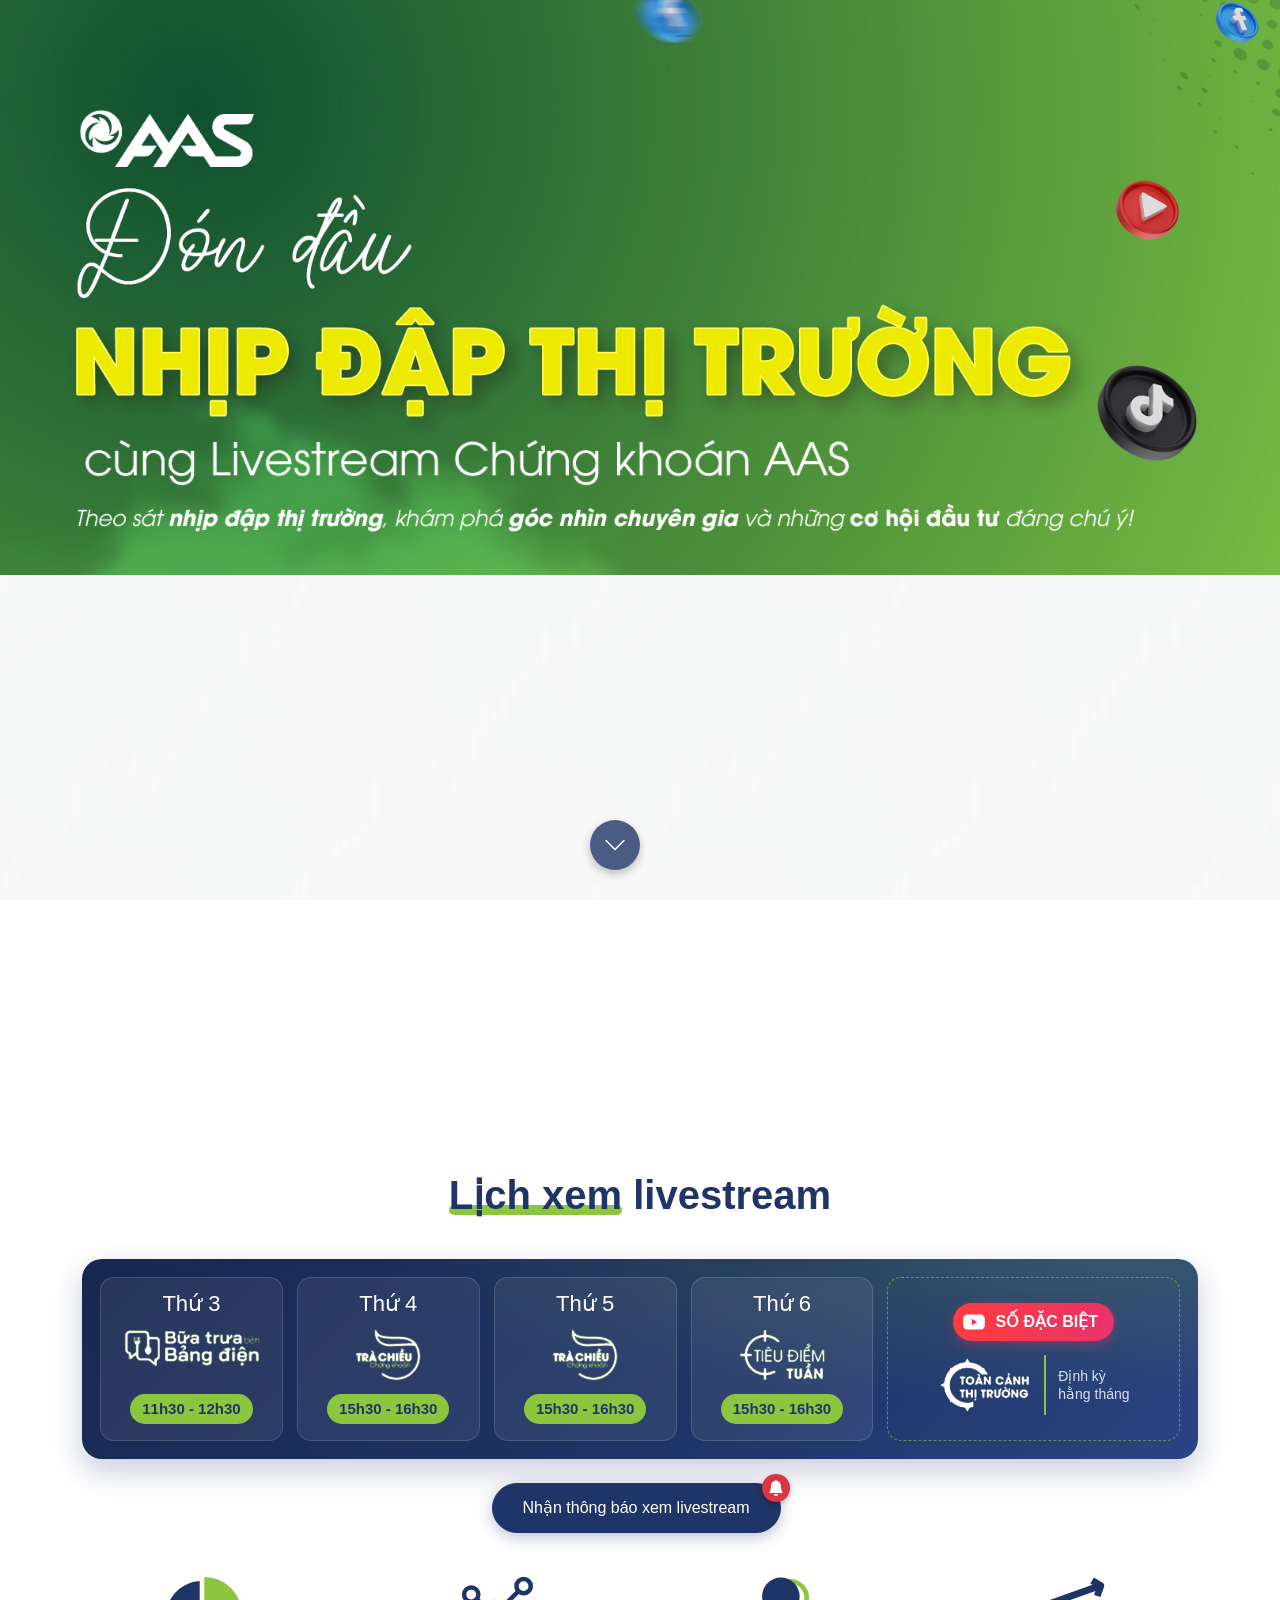
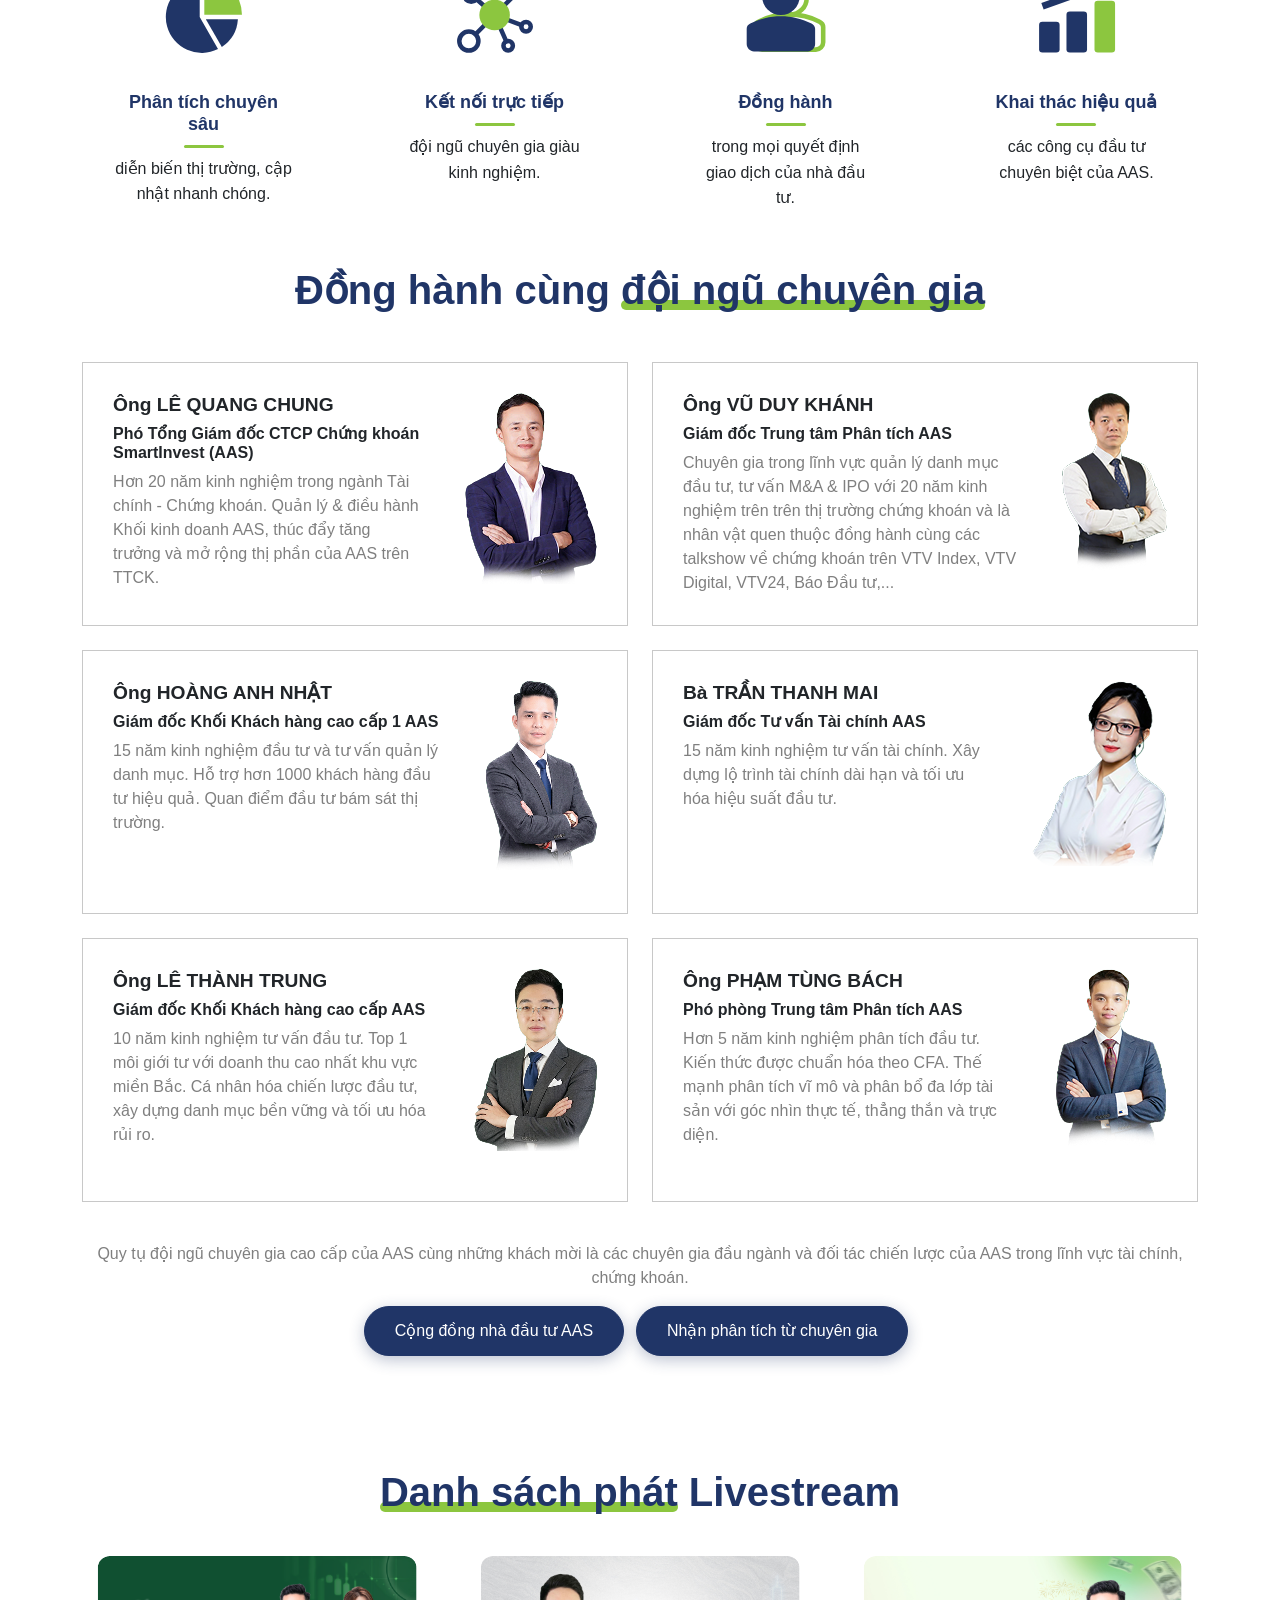
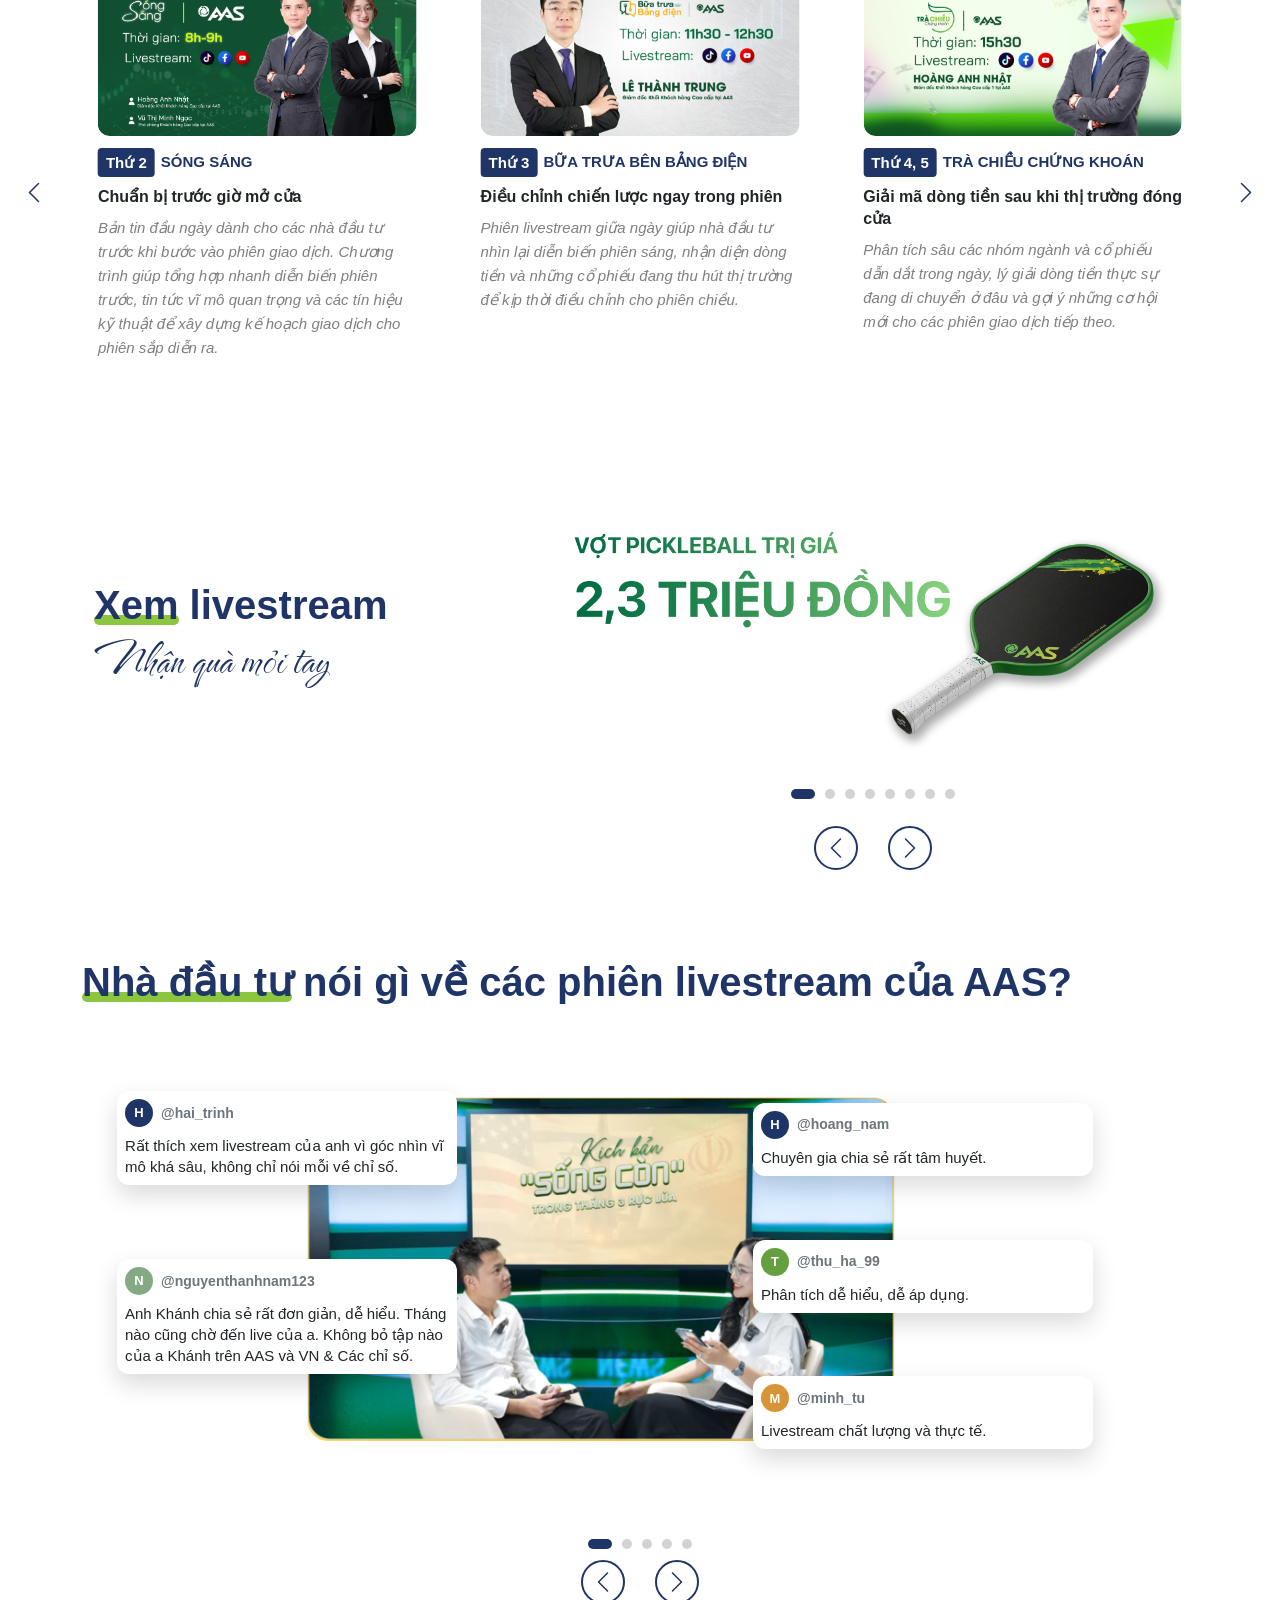
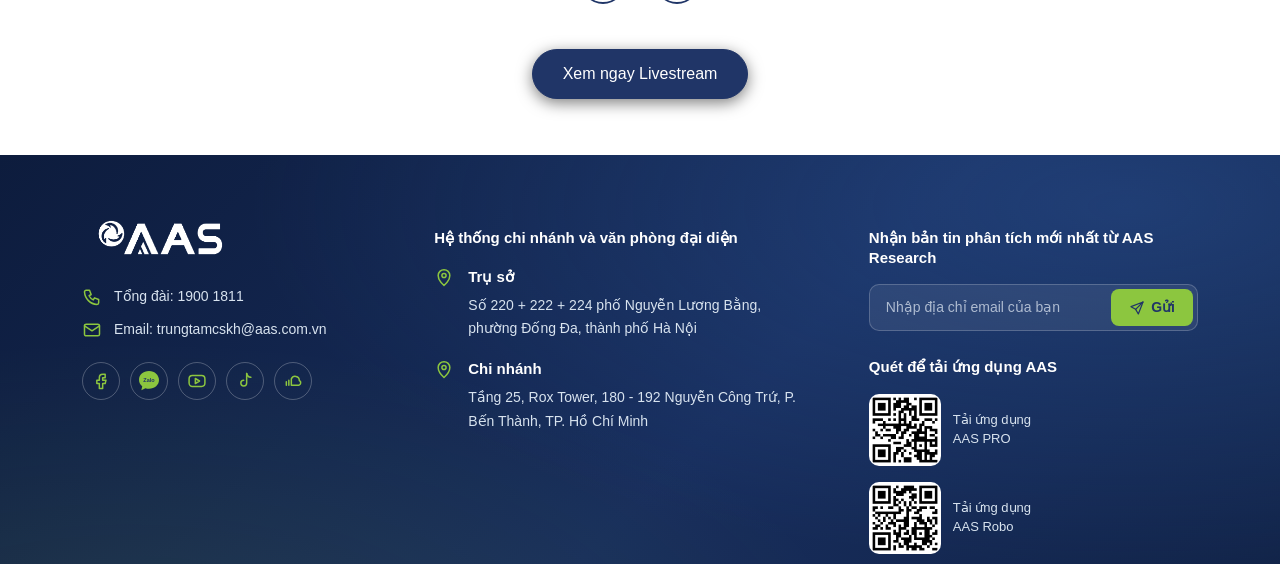
==== index.html @ 4f3c04a8 "Sửa 4 lỗi UI/UX: bình luận mobile, thẻ chuyên gia, ảnh nền 404, lang/alt - Bình luận "Nhà đầu tư nói" ====
<!DOCTYPE html>
<html lang="vi"><head><meta http-equiv="Content-Type" content="text/html; charset=UTF-8">
    <!-- Required meta tags -->
    
    <meta name="viewport" content="width=device-width, initial-scale=1">
    <link rel="preconnect" href="https://fonts.googleapis.com">
    <link rel="preconnect" href="https://fonts.gstatic.com" crossorigin>
    <link href="https://fonts.googleapis.com/css2?family=Dancing+Script:wght@700&family=The+Nautigal:wght@400;700&display=swap" rel="stylesheet">
    <link href="https://fonts.cdnfonts.com/css/sf-pro-display" rel="stylesheet">
    <!-- Site CSS -->
    <link rel="stylesheet" href="./assets/css/style(1).css?v=6">
    <link rel="stylesheet" href="./assets/css/custom.css?v=11">

    <title>AAS Livestream – Phân tích chứng khoán cùng chuyên gia</title>
    <meta name="description" content="Xem livestream chứng khoán mỗi ngày cùng đội ngũ chuyên gia AAS. Phân tích thị trường, cập nhật dòng tiền, tư vấn danh mục – miễn phí, thực tế, dễ hiểu.">
    <link rel="icon" type="image/png" href="https://aas.com.vn/wp-content/uploads/2025/10/Frame-3-e1761038360190.png">
</head>
<body data-aos-easing="slide" data-aos-duration="500" data-aos-delay="0">

    <!-- Phần Hero Banner: Ảnh bìa to trên cùng -->
    <!-- Đặt ảnh full width, hiển thị cover (object-fit) để không bị méo ảnh -->
    <div>
        <picture>
            <source media="(max-width: 767px)" srcset="./assets/images/banner%20mobile.webp">
            <img style="width: 100%; height: auto; object-fit: cover; display: block;" src="./assets/images/banner.webp" alt="Đón đầu nhịp đập thị trường cùng Livestream Chứng khoán AAS">
        </picture>
    </div>

    <!-- Phần Live Streaming: Nhúng video Youtube và các tính năng phụ trợ -->
    <!-- Section 2: Chứa Iframe Youtube, 4 khối tính năng và nút Kêu gọi hành động (Call to Action) -->
    <div class="section section-2" id="section-2">
    <div class="container">

        <div class="row justify-content-center" style="margin: 1.5rem 0;">
            <div class="col-lg-10">
                <div class="img-wrap" data-aos="fade-up">
                    <!-- Iframe nhúng danh sách phát YouTube (videoseries). Sử dụng bo góc 16px và đổ bóng (box-shadow) -->
                    <iframe width="560" height="315" src="https://www.youtube.com/embed/videoseries?si=CertoxFw2w2W7Sdh&amp;list=PL1GiuIvn0lUsjV87MwEXNtKjTXbpeH3Qq" title="YouTube video player" frameborder="0" allow="accelerometer; autoplay; clipboard-write; encrypted-media; gyroscope; picture-in-picture; web-share" referrerpolicy="strict-origin-when-cross-origin" allowfullscreen></iframe>
                </div>
            </div>
        </div>

            <!-- Section 3: Lịch Livestream + CTA -->
            <!-- Tiêu đề Lịch Livestream -->
            <div class="row mb-4">
                <div class="col-lg-12 text-center" data-aos="fade-up" data-aos-delay="0">
                    <h1 class="heading mb-3"><span class="yellow-line">Lịch xem</span> livestream</h1>
                </div>
            </div>
            <!-- Lịch Livestream dựng bằng code (thay cho ảnh calendar.png / calendar_MOBILE.png) -->
            <div class="row mb-4">
                <div class="col-12">
                    <div class="live-schedule" data-aos="fade-up">
                        <div class="ls-day">
                            <p class="ls-dow">Thứ 3</p>
                            <div class="ls-show"><img class="ls-logo" src="./assets/images/logo-bua-trua.png" alt="Bữa trưa bên Bảng điện"></div>
                            <p class="ls-time">11h30 - 12h30</p>
                        </div>
                        <div class="ls-day">
                            <p class="ls-dow">Thứ 4</p>
                            <div class="ls-show"><img class="ls-logo" src="./assets/images/logo-tra-chieu.png" alt="Trà chiều Chứng khoán"></div>
                            <p class="ls-time">15h30 - 16h30</p>
                        </div>
                        <div class="ls-day">
                            <p class="ls-dow">Thứ 5</p>
                            <div class="ls-show"><img class="ls-logo" src="./assets/images/logo-tra-chieu.png" alt="Trà chiều Chứng khoán"></div>
                            <p class="ls-time">15h30 - 16h30</p>
                        </div>
                        <div class="ls-day">
                            <p class="ls-dow">Thứ 6</p>
                            <div class="ls-show"><img class="ls-logo" src="./assets/images/logo-tieu-diem-tuan.png" alt="Tiêu điểm tuần"></div>
                            <p class="ls-time">15h30 - 16h30</p>
                        </div>
                        <div class="ls-special">
                            <span class="ls-badge"><svg viewBox="0 0 24 24" aria-hidden="true"><rect x="2" y="5" width="20" height="14" rx="4"/><path d="m10 9 5 3-5 3z"/></svg>Số đặc biệt</span>
                            <div class="ls-special-body">
                                <div class="ls-show"><img class="ls-logo" src="./assets/images/logo-toan-canh-thi-truong.png" alt="Toàn cảnh thị trường"></div>
                                <p class="ls-period">Định kỳ<br>hằng tháng</p>
                            </div>
                        </div>
                    </div>
                </div>
            </div>
            <!-- Nút Kêu gọi hành động (Call To Action - Tham gia Zalo) -->
            <div class="row text-center mb-5" data-aos="fade-up">
                <div class="col-12 mx-auto text-center">
                    <p data-aos="fade-up" data-aos-delay="300">
                        <a href="https://zalo.me/g/lkskso048" target="blank" class="btn btn-primary mr-2" style="position: relative;">
                            Nhận thông báo xem livestream
                            <span class="bell-icon-animate">
                                <svg xmlns="http://www.w3.org/2000/svg" width="16" height="16" fill="currentColor" viewBox="0 0 16 16"><path d="M8 16a2 2 0 0 0 2-2H6a2 2 0 0 0 2 2m.995-14.901a1 1 0 1 0-1.99 0A5.002 5.002 0 0 0 3 6c0 1.098-.5 6-2 7h14c-1.5-1-2-5.902-2-7 0-2.42-1.72-4.44-4.005-4.901z"/></svg>
                            </span>
                        </a>
                    </p>
                </div>
            </div>

            <!-- Section 4: Khối 4 Tính năng nổi bật -->
            <div class="row g-5 mb-0" id="feature-boxes">
                <div class="col-lg-3" data-aos="fade-up" data-aos-delay="0">
                    <div class="feature text-center">
                        <div class="icon mb-3"><svg viewBox="248 195 1490 1490" aria-hidden="true"><path class="i-main" d="M913 308V975L1254 1575A670 670 0 1 1 913 308Z"/><path class="i-accent" d="M999 232A702 702 0 0 1 1700 934H999Z"/><path class="i-main" d="M1027 1019H1624A670 670 0 0 1 1325 1535Z"/></svg></div>
                        <h3>Phân tích chuyên sâu</h3>
                        <p>diễn biến thị trường, cập nhật nhanh chóng.</p>
                    </div>
                </div>
                <div class="col-lg-3" data-aos="fade-up" data-aos-delay="0">
                    <div class="feature text-center">
                        <div class="icon mb-3"><svg viewBox="220 170 1490 1490" aria-hidden="true"><g class="i-stroke"><path d="M958 915L622 622M958 915L1404 472M958 915L1461 1102M958 915L1175 1407M958 915L603 1273"/><circle cx="522" cy="534" r="133"/><circle cx="1498" cy="378" r="133"/><circle cx="1543" cy="1133" r="88"/><circle cx="1210" cy="1488" r="88"/><circle cx="478" cy="1400" r="178"/></g><circle class="i-accent" cx="958" cy="915" r="284"/></svg></div>
                        <h3>Kết nối trực tiếp</h3>
                        <p>đội ngũ chuyên gia giàu kinh nghiệm.</p>
                    </div>
                </div>
                <div class="col-lg-3" data-aos="fade-up" data-aos-delay="0">
                    <div class="feature text-center">
                        <div class="icon mb-3"><svg viewBox="250 170 1500 1500" aria-hidden="true"><g class="i-stroke-accent"><circle cx="1075" cy="600" r="313"/><path transform="translate(151 -34)" d="M263 1180C263 1130 290 1100 330 1080C500 990 700 942 904 942S1308 990 1478 1080C1518 1100 1546 1140 1546 1180V1465C1546 1540 1485 1603 1410 1603H400C325 1603 263 1540 263 1465Z"/></g><circle class="i-main" cx="904" cy="570" r="352"/><path class="i-main" d="M263 1180C263 1130 290 1100 330 1080C500 990 700 942 904 942S1308 990 1478 1080C1518 1100 1546 1140 1546 1180V1465C1546 1540 1485 1603 1410 1603H400C325 1603 263 1540 263 1465Z"/></svg></div>
                        <h3>Đồng hành</h3>
                        <p>trong mọi quyết định giao dịch của nhà đầu tư.</p>
                    </div>
                </div>
                <div class="col-lg-3" data-aos="fade-up" data-aos-delay="0">
                    <div class="feature text-center">
                        <div class="icon mb-3"><svg viewBox="200 135 1490 1490" aria-hidden="true"><rect class="i-main" x="239" y="1004" width="382" height="575" rx="62"/><rect class="i-main" x="749" y="813" width="383" height="766" rx="62"/><rect class="i-accent" x="1271" y="615" width="383" height="964" rx="62"/><g class="i-stroke i-arrow"><path d="M302 717L1320 352"/><path d="M1227 238L1388 336L1323 526"/></g></svg></div>
                        <h3>Khai thác hiệu quả</h3>
                        <p>các công cụ đầu tư chuyên biệt của AAS.</p>
                    </div>
                </div>
            </div>
        </div>
    </div>

    <!-- Phần Đội ngũ Lãnh đạo và Chuyên gia tư vấn (Leadership) -->
    <div class="section pt-0 section-3">
        <div class="container">
            <div class="row text-center mb-4" data-aos="fade-up">
                <div class="col-lg-12 mx-auto text-center">
                        <h2 class="heading mb-4">Đồng hành cùng <span class="yellow-line">đội ngũ chuyên gia</span></h2>
                </div>
            </div>
            <div class="row justify-content-center">
                <div class="col-lg-12">

                    <div class="experts-grid mb-4">
                        <div class="service d-flex mb-0" data-aos="fade-up" data-aos-delay="0">
                            <div class="text">
                                <h2 style="font-size: 1.2rem; font-weight: 700;">Ông LÊ QUANG CHUNG</h2>
                                <h3>Phó Tổng Giám đốc CTCP Chứng khoán SmartInvest (AAS)</h3>
                                <p style="font-size: 16px;">Hơn 20 năm kinh nghiệm trong ngành Tài chính - Chứng khoán. Quản lý &amp; điều hành Khối kinh doanh AAS, thúc đẩy tăng trưởng và mở rộng thị phần của AAS trên TTCK.</p>
                            </div>
                            <div>
                                <img src="./assets/images/lqc.png" alt="Ông Lê Quang Chung">
                            </div>
                        </div>
                        
                        <div class="service d-flex mb-0" data-aos="fade-up" data-aos-delay="100">
                            <div class="text">
                                <h2 style="font-size: 1.2rem; font-weight: 700;">Ông VŨ DUY KHÁNH</h2>
                                <h3>Giám đốc Trung tâm Phân tích AAS</h3>
                                <p style="font-size: 16px;">Chuyên gia trong lĩnh vực quản lý danh mục đầu tư, tư vấn M&amp;A &amp; IPO với 20 năm kinh nghiệm trên trên thị trường chứng khoán và là nhân vật quen thuộc đồng hành cùng các talkshow về chứng khoán trên VTV Index, VTV Digital, VTV24, Báo Đầu tư,...</p>
                            </div>
                            <div>
                                <img src="./assets/images/vdk.webp" alt="Ông Vũ Duy Khánh">
                            </div>
                        </div>

                        <div class="service d-flex mb-0" data-aos="fade-up" data-aos-delay="0">
                            <div class="text">
                                <h2 style="font-size: 1.2rem; font-weight: 700;">Ông HOÀNG ANH NHẬT</h2>
                                <h3>Giám đốc Khối Khách hàng cao cấp 1 AAS</h3>
                                <p style="font-size: 16px;">15 năm kinh nghiệm đầu tư và tư vấn quản lý danh mục. Hỗ trợ hơn 1000 khách hàng đầu tư hiệu quả. Quan điểm đầu tư bám sát thị trường.</p>
                            </div>
                            <div>
                                <img src="./assets/images/han.webp" alt="Ông Hoàng Anh Nhật">
                            </div>
                        </div>
                        
                        <div class="service d-flex mb-0" data-aos="fade-up" data-aos-delay="100">
                            <div class="text">
                                <h2 style="font-size: 1.2rem; font-weight: 700;">Bà TRẦN THANH MAI</h2>
                                <h3>Giám đốc Tư vấn Tài chính AAS</h3>
                                <p style="font-size: 16px;">15 năm kinh nghiệm tư vấn tài chính. Xây dựng lộ trình tài chính dài hạn và tối ưu hóa hiệu suất đầu tư.</p>
                            </div>
                            <div>
                                <img src="./assets/images/ttm.webp" alt="Bà Trần Thanh Mai">
                            </div>
                        </div>

                        <div class="service d-flex mb-0" data-aos="fade-up" data-aos-delay="0">
                            <div class="text">
                                <h2 style="font-size: 1.2rem; font-weight: 700;">Ông LÊ THÀNH TRUNG</h2>
                                <h3>Giám đốc Khối Khách hàng cao cấp AAS</h3>
                                <p style="font-size: 16px;">10 năm kinh nghiệm tư vấn đầu tư. Top 1 môi giới tư với doanh thu cao nhất khu vực miền Bắc. Cá nhân hóa chiến lược đầu tư, xây dựng danh mục bền vững và tối ưu hóa rủi ro.</p>
                            </div>
                            <div>
                                <img src="./assets/images/ltt.webp" alt="Ông Lê Thành Trung">
                            </div>
                        </div>
                        
                        <div class="service d-flex mb-0" data-aos="fade-up" data-aos-delay="100">
                            <div class="text">
                                <h2 style="font-size: 1.2rem; font-weight: 700;">Ông PHẠM TÙNG BÁCH</h2>
                                <h3>Phó phòng Trung tâm Phân tích AAS</h3>
                                <p style="font-size: 16px;">Hơn 5 năm kinh nghiệm phân tích đầu tư. Kiến thức được chuẩn hóa theo CFA. Thế mạnh phân tích vĩ mô và phân bổ đa lớp tài sản với góc nhìn thực tế, thẳng thắn và trực diện.</p>
                            </div>
                            <div>
                                <img src="./assets/images/ptb.webp" alt="Ông Phạm Tùng Bách">
                            </div>
                        </div>
                    </div>
                </div>
            </div>
            <div class="row mt-3 mb-4" data-aos="fade-up">
                <div class="col-lg-12 mx-auto text-center">
                    <p style="font-size: 16px;">Quy tụ đội ngũ chuyên gia cao cấp của AAS cùng những khách mời là các chuyên gia đầu ngành và đối tác chiến lược của AAS trong lĩnh vực tài chính, chứng khoán.</p>
                    <p data-aos="fade-up" data-aos-delay="300">
                        <a style="margin-bottom:0.5rem !important;" href="https://zalo.me/g/lkskso048" target="blank" class="btn btn-primary mr-2">Cộng đồng nhà đầu tư AAS</a>
                        <a style="margin-bottom:0.5rem !important;" href="https://zalo.me/g/uuarvc547" target="blank" class="btn btn-primary mr-2">Nhận phân tích từ chuyên gia</a>
                    </p>
                </div>
            </div>
        </div>
    </div>

    <!-- Phần Danh sách phát (Playlist) các chuyên mục Livestream
         Sử dụng thư viện Tiny Slider (class="testimonial-slider") để tạo hiệu ứng kéo trượt -->
    <div class="section">
        <div class="container">
            <div class="row mb-4">
                <div class="col-lg-12 text-center">
                    <h1 class="heading mb-3"><span class="yellow-line">Danh sách phát</span> Livestream</h1>
                </div>
            </div>
            <div class="testimonial-slider-wrap" style="position: relative;">
                <div id="testimonial-nav">
                    <span class="prev" data-controls="prev">
                        <span>
                            <svg xmlns="http://www.w3.org/2000/svg" width="24" height="24" fill="currentColor" viewBox="0 0 16 16">
                                <path fill-rule="evenodd" d="M11.354 1.646a.5.5 0 0 1 0 .708L5.707 8l5.647 5.646a.5.5 0 0 1-.708.708l-6-6a.5.5 0 0 1 0-.708l6-6a.5.5 0 0 1 .708 0z"/>
                            </svg>
                        </span>
                    </span>
                    <span class="next" data-controls="next">
                        <span>
                            <svg xmlns="http://www.w3.org/2000/svg" width="24" height="24" fill="currentColor" viewBox="0 0 16 16">
                                <path fill-rule="evenodd" d="M4.646 1.646a.5.5 0 0 1 .708 0l6 6a.5.5 0 0 1 0 .708l-6 6a.5.5 0 0 1-.708-.708L10.293 8 4.646 2.354a.5.5 0 0 1 0-.708z"/>
                            </svg>
                        </span>
                    </span>
                </div>
                <div class="testimonial-slider" id="testimonial-slider">
                    <div class="item">
                        <div class="testimonial-v2">
                            <div class="author d-flex img-wrap">
                                <a href="https://youtube.com/playlist?list=PL1GiuIvn0lUvPTs3aVGbRa4w1TitTgbdt&amp;si=0Xt_mdUzoJAAmUkr" target="blank"><img src="./assets/images/pl1.png" alt="Sóng Sáng – livestream thứ 2"></a>
                            </div>
                            <div class="author-name" style="padding: 15px 0;">
                                <h3 style="padding-bottom:5px;"><span class="playlist-label">Thứ 2</span> SÓNG SÁNG</h3>
                                <span style="color:#212529;font-size:16px !important;font-weight:600;">Chuẩn bị trước giờ mở cửa</span>
                            </div>
                            <blockquote>
                                <p style="font-style: italic;">Bản tin đầu ngày dành cho các nhà đầu tư trước khi bước vào phiên giao dịch. Chương trình giúp tổng hợp nhanh diễn biến phiên trước, tin tức vĩ mô quan trọng và các tín hiệu kỹ thuật để xây dựng kế hoạch giao dịch cho phiên sắp diễn ra.</p>
                            </blockquote>
                        </div>
                    </div>
                    <div class="item">
                        <div class="testimonial-v2">
                            <div class="author d-flex img-wrap">
                                <a href="https://youtube.com/playlist?list=PL1GiuIvn0lUshtcsnYatoalqb-5IFuo89&amp;si=nGQzTmWza0-b3Oio" target="blank"><img src="./assets/images/pl2.png" alt="Bữa trưa bên Bảng điện – livestream thứ 3"></a>
                            </div>
                            <div class="author-name" style="padding: 15px 0;">
                                <h3 style="padding-bottom:5px;"><span class="playlist-label">Thứ 3</span> BỮA TRƯA BÊN BẢNG ĐIỆN</h3>
                                <span style="color:#212529;font-size:16px !important;font-weight:600;">Điều chỉnh chiến lược ngay trong phiên</span>
                            </div>
                            <blockquote>
                                <p style="font-style: italic;">Phiên livestream giữa ngày giúp nhà đầu tư nhìn lại diễn biến phiên sáng, nhận diện dòng tiền và những cổ phiếu đang thu hút thị trường để kịp thời điều chỉnh cho phiên chiều.</p>
                            </blockquote>
                        </div>
                    </div>
                    <div class="item">
                        <div class="testimonial-v2">
                            <div class="author d-flex img-wrap">
                                <a href="https://youtube.com/playlist?list=PL1GiuIvn0lUuYl24QbXdQPdhx7znDwA9f&amp;si=SWrrVxSMrpuIP1hK" target="blank"><img src="./assets/images/pl3.png" alt="Trà chiều Chứng khoán – livestream thứ 4, 5"></a>
                            </div>
                            <div class="author-name" style="padding: 15px 0;">
                                <h3 style="padding-bottom:5px;"><span class="playlist-label">Thứ 4, 5</span> TRÀ CHIỀU CHỨNG KHOÁN</h3>
                                <span style="color:#212529;font-size:16px !important;font-weight:600;">Giải mã dòng tiền sau khi thị trường đóng cửa</span>
                            </div>
                            <blockquote>
                                <p style="font-style: italic;">Phân tích sâu các nhóm ngành và cổ phiếu dẫn dắt trong ngày, lý giải dòng tiền thực sự đang di chuyển ở đâu và gợi ý những cơ hội mới cho các phiên giao dịch tiếp theo.</p>
                            </blockquote>
                        </div>
                    </div>
                    <div class="item">
                        <div class="testimonial-v2">
                            <div class="author d-flex img-wrap">
                                <a href="https://youtube.com/playlist?list=PL1GiuIvn0lUtd7hBGY8Hqc9s0_3eHFF7A&amp;si=h8-zlShCvarYXee5" target="blank"><img src="./assets/images/pl4.png" alt="Tiêu điểm tuần – livestream thứ 6"></a>
                            </div>
                            <div class="author-name" style="padding: 15px 0;">
                                <h3 style="padding-bottom:5px;"><span class="playlist-label">Thứ 6</span> TIÊU ĐIỂM TUẦN</h3>
                                <span style="color:#212529;font-size:16px !important;font-weight:600;">Tổng kết một tuần giao dịch &amp; đọc vị xu hướng tuần giao dịch mới</span>
                            </div>
                            <blockquote>
                                <p style="font-style: italic;">Điểm lại những sự kiện và biến động đáng chú ý trong tuần. Phân tích các yếu tố đang dẫn dắt dòng tiền và xây dựng kịch bản thị trường cho tuần tiếp theo.</p>
                            </blockquote>
                        </div>
                    </div>
                    <div class="item">
                        <div class="testimonial-v2">
                            <div class="author d-flex img-wrap">
                                <a href="https://youtube.com/playlist?list=PL1GiuIvn0lUuSaNm5UjBKRLjnm3dLsbH0&amp;si=Ck25UqW3m994qGV8" target="blank"><img src="./assets/images/pl5.png" alt="Seminar Toàn cảnh thị trường – hàng tháng"></a>
                            </div>
                            <div class="author-name" style="padding: 15px 0;">
                                <h3 style="padding-bottom:5px;"><span class="playlist-label label-red">Hàng tháng</span> SEMINAR: TOÀN CẢNH THỊ TRƯỜNG</h3>
                                <span style="color:#212529;font-size:16px !important;font-weight:600;">Góc nhìn chiến lược dài hạn</span>
                            </div>
                            <blockquote>
                                <p style="font-style: italic;">Cập nhật bức tranh toàn diện về thị trường tài chính và chứng khoán trong nước và quốc tế. Phân tích các yếu tố vĩ mô và dòng tiền đang dẫn dắt xu hướng thị trường. Nhận diện nhóm ngành và cơ hội đầu tư trong giai đoạn tiếp theo. Đưa ra kịch bản thị trường và chiến lược phân bổ tài sản cho nhà đầu tư</p>
                            </blockquote>
                        </div>
                    </div>
                </div>
            </div>

        </div>
    </div>
    <!-- Khu vực Carousel Quà Tặng (Màu Nền Sáng) -->
    <div class="section bg-light" style="padding-top: 1rem;">
        <div class="container">

            <div class="row justify-content-between align-items-center" style="margin: 1.5rem 0;">
                <div class="col-lg-5 text-start" style="align-content: center;">
                    <h1 class="heading mb-0">
                        <span class="yellow-line">Xem</span> livestream
                    </h1>
                    <div class="subtitle-nautigal">Nhận quà mỏi tay</div>
                </div>
                <div class="col-lg-7">
                    <div class="img-wrap" data-aos="fade-left">
                        <!-- Sử dụng Tiny Slider cho Quà Tặng -->
                        <div class="gift-slider-wrapper" style="overflow:hidden; border-radius: 15px;">
                            <div class="gift-slider" id="gift-slider">
                                <div class="item">
                                    <img style="width: 100%; border-radius: 15px;" src="./assets/images/01.png" class="d-block w-100" alt="Quà tặng: Vợt pickleball trị giá 2,3 triệu đồng">
                                </div>
                                <div class="item">
                                    <img style="width: 100%; border-radius: 15px;" src="./assets/images/02.png" class="d-block w-100" alt="Quà tặng: Ưu đãi phí giao dịch 0% trong 90 ngày">
                                </div>
                                <div class="item">
                                    <img style="width: 100%; border-radius: 15px;" src="./assets/images/03.png" class="d-block w-100" alt="Quà tặng khi xem livestream AAS (3)">
                                </div>
                                <div class="item">
                                    <img style="width: 100%; border-radius: 15px;" src="./assets/images/04.png" class="d-block w-100" alt="Quà tặng khi xem livestream AAS (4)">
                                </div>
                            <div class="item">
                                <img style="width: 100%; border-radius: 15px;" src="./assets/images/05.png" class="d-block w-100" alt="Quà tặng khi xem livestream AAS (5)">
                            </div>
                            <div class="item">
                                <img style="width: 100%; border-radius: 15px;" src="./assets/images/06.png" class="d-block w-100" alt="Quà tặng khi xem livestream AAS (6)">
                            </div>
                            <div class="item">
                                <img style="width: 100%; border-radius: 15px;" src="./assets/images/07.png" class="d-block w-100" alt="Quà tặng khi xem livestream AAS (7)">
                            </div>
                            <div class="item">
                                <img style="width: 100%; border-radius: 15px;" src="./assets/images/08.png" class="d-block w-100" alt="Quà tặng khi xem livestream AAS (8)">
                            </div>
                            </div>
                        </div>
            <!-- Cụm Nút Điều Hướng Trái/Phải của Carousel Quà Tặng -->
            <div class="carousel-nav-arrows d-flex justify-content-center align-items-center mt-3" style="gap: 30px;" id="gift-nav">
                <button type="button" class="nav-arrow prev">
                    <svg xmlns="http://www.w3.org/2000/svg" width="24" height="24" fill="currentColor" viewBox="0 0 16 16">
                        <path fill-rule="evenodd" d="M11.354 1.646a.5.5 0 0 1 0 .708L5.707 8l5.647 5.646a.5.5 0 0 1-.708.708l-6-6a.5.5 0 0 1 0-.708l6-6a.5.5 0 0 1 .708 0z"/>
                    </svg>
                </button>
                <button type="button" class="nav-arrow next">
                    <svg xmlns="http://www.w3.org/2000/svg" width="24" height="24" fill="currentColor" viewBox="0 0 16 16">
                        <path fill-rule="evenodd" d="M4.646 1.646a.5.5 0 0 1 .708 0l6 6a.5.5 0 0 1 0 .708l-6 6a.5.5 0 0 1-.708-.708L10.293 8 4.646 2.354a.5.5 0 0 1 0-.708z"/>
                    </svg>
                </button>
            </div>
                    </div>
                </div>
            </div>

        </div>
    </div>

    <!-- Phần Đánh giá của nhà đầu tư về các phiên Livestream (Talk)
         Tương tự như phần Quà Tặng, phần này tái sử dụng cấu trúc Bootstrap Carousel -->
    <div class="section">
        <div class="container">
            <div class="row mb-3">
                <div class="col-lg-12">
                        <h1 class="heading mb-3"><span class="yellow-line">Nhà đầu tư</span> nói gì về các phiên livestream của AAS?</h1>
                </div>
            </div>

            <div style="position: relative;">
                <div class="talk-slider-wrapper" style="overflow:hidden; border-radius: 15px;">
                    <div class="talk-slider" id="talk-slider">
                        <div class="item">
                            <div class="talk-slide-content">
                                <img style="width: 100%; border-radius: 15px;" src="./assets/images/fb1.png" class="d-block w-100" alt="Hình ảnh buổi livestream của AAS (1)">
                                <!-- Khối nổi bên phải 1 -->
                                <div class="float-box right-box box-1">
                                    <div class="float-box-anim">
                                        <div class="cmt-header">
                                            <div class="cmt-avatar" style="background-color: #203567;">H</div>
                                            <div class="cmt-name">@hoang_nam</div>
                                        </div>
                                        <div class="cmt-text">Chuyên gia chia sẻ rất tâm huyết.</div>
                                    </div>
                                </div>
                                <!-- Khối nổi bên phải 2 -->
                                <div class="float-box right-box box-2">
                                    <div class="float-box-anim">
                                        <div class="cmt-header">
                                            <div class="cmt-avatar" style="background-color: #669F3F;">T</div>
                                            <div class="cmt-name">@thu_ha_99</div>
                                        </div>
                                        <div class="cmt-text">Phân tích dễ hiểu, dễ áp dụng.</div>
                                    </div>
                                </div>
                                <!-- Khối nổi bên phải 3 -->
                                <div class="float-box right-box box-4">
                                    <div class="float-box-anim">
                                        <div class="cmt-header">
                                            <div class="cmt-avatar" style="background-color: #D79537;">M</div>
                                            <div class="cmt-name">@minh_tu</div>
                                        </div>
                                        <div class="cmt-text">Livestream chất lượng và thực tế.</div>
                                    </div>
                                </div>
                                <!-- Khối nổi bên trái giữa (Box nhiều chữ) -->
                                <div class="float-box left-box box-3">
                                    <div class="float-box-anim">
                                        <div class="cmt-header">
                                            <div class="cmt-avatar" style="background-color: #83AA83;">N</div>
                                            <div class="cmt-name">@nguyenthanhnam123</div>
                                        </div>
                                        <div class="cmt-text">Anh Khánh chia sẻ rất đơn giản, dễ hiểu. Tháng nào cũng chờ đến live của a. Không bỏ tập nào của a Khánh trên AAS và VN &amp; Các chỉ số.</div>
                                    </div>
                                </div>
                                <!-- Khối nổi bên trái trên cùng -->
                                <div class="float-box left-box box-5">
                                    <div class="float-box-anim">
                                        <div class="cmt-header">
                                            <div class="cmt-avatar" style="background-color: #203567;">H</div>
                                            <div class="cmt-name">@hai_trinh</div>
                                        </div>
                                        <div class="cmt-text">Rất thích xem livestream của anh vì góc nhìn vĩ mô khá sâu, không chỉ nói mỗi về chỉ số.</div>
                                    </div>
                                </div>
                            </div>
                        </div>
                        <div class="item">
                            <div class="talk-slide-content">
                                <img style="width: 100%; border-radius: 15px;" src="./assets/images/fb2.png" class="d-block w-100" alt="Hình ảnh buổi livestream của AAS (2)">
                                <div class="float-box right-box box-1">
                                    <div class="float-box-anim">
                                        <div class="cmt-header">
                                            <div class="cmt-avatar" style="background-color: #669F3F;">B</div>
                                            <div class="cmt-name">@bao_ngoc</div>
                                        </div>
                                        <div class="cmt-text">Góc nhìn thị trường rất hay.</div>
                                    </div>
                                </div>
                                <div class="float-box right-box box-2">
                                    <div class="float-box-anim">
                                        <div class="cmt-header">
                                            <div class="cmt-avatar" style="background-color: #D79537;">Q</div>
                                            <div class="cmt-name">@quoc_anh</div>
                                        </div>
                                        <div class="cmt-text">Nội dung hữu ích cho nhà đầu tư.</div>
                                    </div>
                                </div>
                                <div class="float-box right-box box-4">
                                    <div class="float-box-anim">
                                        <div class="cmt-header">
                                            <div class="cmt-avatar" style="background-color: #83AA83;">T</div>
                                            <div class="cmt-name">@thanh_tra</div>
                                        </div>
                                        <div class="cmt-text">Chuyên gia nói chuyện rất cuốn hút.</div>
                                    </div>
                                </div>
                                <div class="float-box left-box box-3">
                                    <div class="float-box-anim">
                                        <div class="cmt-header">
                                            <div class="cmt-avatar" style="background-color: #203567;">A</div>
                                            <div class="cmt-name">@andynguyen3488</div>
                                        </div>
                                        <div class="cmt-text">Cập nhật và phân tích thông tin kịp thời cho nhà đầu tư. Đã xem live của AAS hơn 1 năm và đến bây giờ vẫn là fan trung thành, ủng hộ AAS trong các phiên live sắp tới.</div>
                                    </div>
                                </div>
                                <!-- Khối nổi bên trái trên cùng -->
                                <div class="float-box left-box box-5">
                                    <div class="float-box-anim">
                                        <div class="cmt-header">
                                            <div class="cmt-avatar" style="background-color: #669F3F;">T</div>
                                            <div class="cmt-name">@tu_nguyen</div>
                                        </div>
                                        <div class="cmt-text">Chuyên gia nói rất thực tế, người mới như mình nghe vẫn theo kịp.</div>
                                    </div>
                                </div>
                            </div>
                        </div>
                        <div class="item">
                            <div class="talk-slide-content">
                                <img style="width: 100%; border-radius: 15px;" src="./assets/images/fb3.png" class="d-block w-100" alt="Hình ảnh buổi livestream của AAS (3)">
                                <div class="float-box right-box box-1">
                                    <div class="float-box-anim">
                                        <div class="cmt-header">
                                            <div class="cmt-avatar" style="background-color: #D79537;">T</div>
                                            <div class="cmt-name">@tien_dat</div>
                                        </div>
                                        <div class="cmt-text">Chương trình ngày càng chuyên nghiệp.</div>
                                    </div>
                                </div>
                                <div class="float-box right-box box-2">
                                    <div class="float-box-anim">
                                        <div class="cmt-header">
                                            <div class="cmt-avatar" style="background-color: #83AA83;">L</div>
                                            <div class="cmt-name">@lan_huong</div>
                                        </div>
                                        <div class="cmt-text">Nhận định thị trường rất sát.</div>
                                    </div>
                                </div>
                                <div class="float-box right-box box-4">
                                    <div class="float-box-anim">
                                        <div class="cmt-header">
                                            <div class="cmt-avatar" style="background-color: #203567;">H</div>
                                            <div class="cmt-name">@hai_dang</div>
                                        </div>
                                        <div class="cmt-text">Kiến thức chia sẻ rất giá trị.</div>
                                    </div>
                                </div>
                                <div class="float-box left-box box-3">
                                    <div class="float-box-anim">
                                        <div class="cmt-header">
                                            <div class="cmt-avatar" style="background-color: #669F3F;">T</div>
                                            <div class="cmt-name">@ThuThuyNguyen-j4r</div>
                                        </div>
                                        <div class="cmt-text">Chia sẻ thẳng thắn, góc nhìn trung lập. Mình rất thích những chuyên gia tư vấn như vậy, k phải mã nào cũng khen, cũng hô mua.</div>
                                    </div>
                                </div>
                                <!-- Khối nổi bên trái trên cùng -->
                                <div class="float-box left-box box-5">
                                    <div class="float-box-anim">
                                        <div class="cmt-header">
                                            <div class="cmt-avatar" style="background-color: #D79537;">L</div>
                                            <div class="cmt-name">@le_hoang</div>
                                        </div>
                                        <div class="cmt-text">Đi làm bận nhưng xem livestream là cập nhật được toàn bộ thị trường, rất hợp lý.</div>
                                    </div>
                                </div>
                            </div>
                        </div>
                        <div class="item">
                            <div class="talk-slide-content">
                                <img style="width: 100%; border-radius: 15px;" src="./assets/images/fb4.png" class="d-block w-100" alt="Hình ảnh buổi livestream của AAS (4)">
                                <div class="float-box right-box box-1">
                                    <div class="float-box-anim">
                                        <div class="cmt-header">
                                            <div class="cmt-avatar" style="background-color: #83AA83;">C</div>
                                            <div class="cmt-name">@cam_tu</div>
                                        </div>
                                        <div class="cmt-text">Theo dõi live mỗi ngày đều học được thêm.</div>
                                    </div>
                                </div>
                                <div class="float-box right-box box-2">
                                    <div class="float-box-anim">
                                        <div class="cmt-header">
                                            <div class="cmt-avatar" style="background-color: #203567;">V</div>
                                            <div class="cmt-name">@viet_hoang</div>
                                        </div>
                                        <div class="cmt-text">Chuyên gia phân tích rất logic.</div>
                                    </div>
                                </div>
                                <div class="float-box right-box box-4">
                                    <div class="float-box-anim">
                                        <div class="cmt-header">
                                            <div class="cmt-avatar" style="background-color: #669F3F;">K</div>
                                            <div class="cmt-name">@kim_ngan</div>
                                        </div>
                                        <div class="cmt-text">Nội dung cô đọng, dễ tiếp cận.</div>
                                    </div>
                                </div>
                                <div class="float-box left-box box-3">
                                    <div class="float-box-anim">
                                        <div class="cmt-header">
                                            <div class="cmt-avatar" style="background-color: #D79537;">G</div>
                                            <div class="cmt-name">@genshinimpacthotpot</div>
                                        </div>
                                        <div class="cmt-text">Có những buổi live k trade, chỉ vào nghe tin tức thị trường như một cách để reset tư duy. Xem live mới thấy mình trade cảm xúc ntn.</div>
                                    </div>
                                </div>
                                <!-- Khối nổi bên trái trên cùng -->
                                <div class="float-box left-box box-5">
                                    <div class="float-box-anim">
                                        <div class="cmt-header">
                                            <div class="cmt-avatar" style="background-color: #83AA83;">P</div>
                                            <div class="cmt-name">@phuong_anh</div>
                                        </div>
                                        <div class="cmt-text">Không chỉ nhận định thị trường mà còn học thêm tư duy đầu tư của chuyên gia.</div>
                                    </div>
                                </div>
                            </div>
                        </div>
                        <div class="item">
                            <div class="talk-slide-content">
                                <img style="width: 100%; border-radius: 15px;" src="./assets/images/fb5.png" class="d-block w-100" alt="Hình ảnh buổi livestream của AAS (5)">
                                <div class="float-box right-box box-1">
                                    <div class="float-box-anim">
                                        <div class="cmt-header">
                                            <div class="cmt-avatar" style="background-color: #203567;">D</div>
                                            <div class="cmt-name">@duc_thang</div>
                                        </div>
                                        <div class="cmt-text">Chương trình rất đáng xem mỗi phiên.</div>
                                    </div>
                                </div>
                                <div class="float-box right-box box-2">
                                    <div class="float-box-anim">
                                        <div class="cmt-header">
                                            <div class="cmt-avatar" style="background-color: #669F3F;">M</div>
                                            <div class="cmt-name">@my_linh</div>
                                        </div>
                                        <div class="cmt-text">Cách chia sẻ gần gũi, dễ nghe.</div>
                                    </div>
                                </div>
                                <div class="float-box right-box box-4">
                                    <div class="float-box-anim">
                                        <div class="cmt-header">
                                            <div class="cmt-avatar" style="background-color: #D79537;">X</div>
                                            <div class="cmt-name">@xuan_bach</div>
                                        </div>
                                        <div class="cmt-text">Thông tin cập nhật rất nhanh.</div>
                                    </div>
                                </div>
                                <div class="float-box left-box box-3">
                                    <div class="float-box-anim">
                                        <div class="cmt-header">
                                            <div class="cmt-avatar" style="background-color: #83AA83;">V</div>
                                            <div class="cmt-name">@VuKhaiTung</div>
                                        </div>
                                        <div class="cmt-text">Xem live AAS thích nhất vì chuyên gia tận tâm, review vĩ mô, đưa khuyến nghị chuẩn. Mình luôn theo dõi và ủng hộ chương trình của AAS. Chúc các ctrinh ngày càng phát triển.</div>
                                    </div>
                                </div>
                                <!-- Khối nổi bên trái trên cùng -->
                                <div class="float-box left-box box-5">
                                    <div class="float-box-anim">
                                        <div class="cmt-header">
                                            <div class="cmt-avatar" style="background-color: #203567;">D</div>
                                            <div class="cmt-name">@duy_manh</div>
                                        </div>
                                        <div class="cmt-text">Đây là một trong số ít chương trình phân tích có hệ thống.</div>
                                    </div>
                                </div>
                            </div>
                        </div>
                    </div>
                </div>
            </div>
            <!-- Cụm Nút Điều Hướng Trái/Phải của Carousel Đánh giá -->
            <div class="carousel-nav-arrows d-flex justify-content-center align-items-center mt-4" style="gap: 30px; margin-bottom: 30px;" id="talk-nav">
                <button type="button" class="nav-arrow prev">
                    <svg xmlns="http://www.w3.org/2000/svg" width="24" height="24" fill="currentColor" viewBox="0 0 16 16">
                        <path fill-rule="evenodd" d="M11.354 1.646a.5.5 0 0 1 0 .708L5.707 8l5.647 5.646a.5.5 0 0 1-.708.708l-6-6a.5.5 0 0 1 0-.708l6-6a.5.5 0 0 1 .708 0z"/>
                    </svg>
                </button>
                <button type="button" class="nav-arrow next">
                    <svg xmlns="http://www.w3.org/2000/svg" width="24" height="24" fill="currentColor" viewBox="0 0 16 16">
                        <path fill-rule="evenodd" d="M4.646 1.646a.5.5 0 0 1 .708 0l6 6a.5.5 0 0 1 0 .708l-6 6a.5.5 0 0 1-.708-.708L10.293 8 4.646 2.354a.5.5 0 0 1 0-.708z"/>
                    </svg>
                </button>
            </div>

            <!-- Nút Xem ngay Livestream tách khỏi ảnh -->
            <div class="text-center mt-5 mb-5" style="padding-top: 15px;">
                <a href="#section-2" class="btn btn-primary" style="box-shadow: 0 4px 15px rgba(0,0,0,0.5); white-space: nowrap;">Xem ngay Livestream</a>
            </div>

            </div>
            
        </div>
    </div>

    <!-- Phần Chân trang (Footer): Logo, liên hệ, mạng xã hội, chi nhánh, nhận bản tin, QR tải ứng dụng -->
    <footer class="site-footer">
        <div class="container footer-grid">
            <div class="footer-brand">
                <a href="#" class="footer-logo" aria-label="AAS — về đầu trang"><img src="./assets/images/logo-aas.png" width="296" height="105" alt="AAS"></a>
                <ul class="footer-contact">
                    <li>
                        <svg viewBox="0 0 24 24" aria-hidden="true"><path d="M5 4h4l2 5-2.5 1.5a11 11 0 0 0 5 5L15 13l5 2v4a2 2 0 0 1-2 2A16 16 0 0 1 3 6a2 2 0 0 1 2-2"/></svg>
                        <span>Tổng đài: <a href="tel:19001811">1900 1811</a></span>
                    </li>
                    <li>
                        <svg viewBox="0 0 24 24" aria-hidden="true"><rect x="3" y="5" width="18" height="14" rx="2"/><path d="m3 7 9 6 9-6"/></svg>
                        <span>Email: <a href="mailto:trungtamcskh@aas.com.vn">trungtamcskh@aas.com.vn</a></span>
                    </li>
                </ul>
                <ul class="footer-social">
                    <li><a href="https://www.facebook.com/SmartInvestSecurities.chinhthuc" target="_blank" rel="noopener" aria-label="Facebook"><svg viewBox="0 0 24 24" aria-hidden="true"><path d="M14 8h3V4h-3a4 4 0 0 0-4 4v3H7v4h3v6h4v-6h3l1-4h-4V8z"/></svg></a></li>
                    <li><a href="https://bit.ly/AAS_ZaloOA" target="_blank" rel="noopener" aria-label="Zalo"><svg class="icon-zalo" viewBox="0 0 48 48" aria-hidden="true"><path class="zalo-bubble" d="M24 4C12.4 4 4 11.6 4 21.3c0 5.2 2.5 9.8 6.5 13l-1.8 8.2 8.2-4.1c2.3.8 4.6 1.1 7.1 1.1 11.6 0 20-7.6 20-17.3S35.6 4 24 4z"/><text x="24" y="26.5" text-anchor="middle">Zalo</text></svg></a></li>
                    <li><a href="#" target="_blank" rel="noopener" aria-label="YouTube"><svg viewBox="0 0 24 24" aria-hidden="true"><rect x="2.5" y="5.5" width="19" height="13" rx="4"/><path d="m10 9 5 3-5 3z"/></svg></a></li>
                    <li><a href="https://www.tiktok.com/@smartinvestsecurities" target="_blank" rel="noopener" aria-label="TikTok"><svg viewBox="0 0 24 24" aria-hidden="true"><path d="M14 3v11.5a3.5 3.5 0 1 1-3.5-3.5"/><path d="M14 3c.5 2.8 2.3 4.4 5 4.6"/></svg></a></li>
                    <li><a href="#" target="_blank" rel="noopener" aria-label="SoundCloud"><svg viewBox="0 0 24 24" aria-hidden="true"><path d="M10 17V9.5a5 5 0 0 1 9.6 1.9A3 3 0 0 1 19 17z"/><path d="M7 17v-6M4 17v-4"/></svg></a></li>
                </ul>
            </div>
            <div class="footer-offices">
                <p class="footer-col-title">Hệ thống chi nhánh và văn phòng đại diện</p>
                <div class="footer-office">
                    <svg viewBox="0 0 24 24" aria-hidden="true"><path d="M12 21s-7-6.2-7-12a7 7 0 0 1 14 0c0 5.8-7 12-7 12z"/><circle cx="12" cy="9" r="2.5"/></svg>
                    <div>
                        <h2>Trụ sở</h2>
                        <p>Số 220 + 222 + 224 phố Nguyễn Lương Bằng, phường Đống Đa, thành phố Hà Nội</p>
                    </div>
                </div>
                <div class="footer-office">
                    <svg viewBox="0 0 24 24" aria-hidden="true"><path d="M12 21s-7-6.2-7-12a7 7 0 0 1 14 0c0 5.8-7 12-7 12z"/><circle cx="12" cy="9" r="2.5"/></svg>
                    <div>
                        <h2>Chi nhánh</h2>
                        <p>Tầng 25, Rox Tower, 180 - 192 Nguyễn Công Trứ, P. Bến Thành, TP. Hồ Chí Minh</p>
                    </div>
                </div>
            </div>
            <div class="footer-side">
                <p class="footer-col-title">Nhận bản tin phân tích mới nhất từ AAS Research</p>
                <form class="footer-newsletter" action="#" onsubmit="return false;">
                    <input type="email" name="email" placeholder="Nhập địa chỉ email của bạn" aria-label="Email nhận bản tin" required>
                    <button type="submit"><svg viewBox="0 0 24 24" aria-hidden="true"><path d="M21 3 10 14"/><path d="m21 3-7 18-4-7-7-4z"/></svg>Gửi</button>
                </form>
                <p class="footer-col-title">Quét để tải ứng dụng AAS</p>
                <div class="footer-apps">
                    <div class="footer-app">
                        <span class="qr"><img src="./assets/images/qr-aas-pro.png" width="160" height="160" alt="Mã QR tải ứng dụng AAS PRO"></span>
                        <span>Tải ứng dụng<br>AAS PRO</span>
                    </div>
                    <div class="footer-app">
                        <span class="qr"><img src="./assets/images/qr-aas-robo.png" width="160" height="160" alt="Mã QR tải ứng dụng AAS Robo"></span>
                        <span>Tải ứng dụng<br>AAS Robo</span>
                    </div>
                </div>
            </div>
        </div>
        <div class="container footer-bottom">
            <nav aria-label="Chính sách">
                <a href="#">Khuyến cáo rủi ro</a><a href="#">Điều khoản sử dụng</a><a href="#">Chính sách bảo mật</a>
            </nav>
            <p>© 2024 Smart Invest Securities <span class="sep">|</span> All rights Reserved.</p>
        </div>
    </footer>

    <!-- Nút Scroll Down cố định -->
    <div class="scroll-down-icon" id="scrollDownIcon" aria-label="Cuộn xuống">
        <svg xmlns="http://www.w3.org/2000/svg" fill="currentColor" viewBox="0 0 16 16">
            <path fill-rule="evenodd" d="M1.646 4.646a.5.5 0 0 1 .708 0L8 10.293l5.646-5.647a.5.5 0 0 1 .708.708l-6 6a.5.5 0 0 1-.708 0l-6-6a.5.5 0 0 1 0-.708z"/>
        </svg>
    </div>

    <!-- Phần nạp các file Javascript cấu hình giao diện (Site JS) -->
    <script src="./assets/js/bootstrap.bundle.min.js"></script>
    <script src="./assets/js/tiny-slider.js"></script>
    <script src="./assets/js/aos.js"></script>
    <script src="./assets/js/custom.js"></script>

    <!-- Script xử lý ẩn nút Scroll Down khi cuộn đến cuối trang -->
    <script>
        window.addEventListener('scroll', function() {
            var scrollIcon = document.getElementById('scrollDownIcon');
            var featureSection = document.getElementById('feature-boxes');
            if (!scrollIcon || !featureSection) return;
            
            // Lấy vị trí của phần 4 box tính năng so với khung hình hiện tại
            var rect = featureSection.getBoundingClientRect();
            
            // Nếu phần 4 box tính năng đã cuộn vào trong màn hình (cách mép dưới 150px) thì ẩn icon đi
            if (rect.top <= window.innerHeight - 150) {
                scrollIcon.classList.add('hidden');
            } else {
                scrollIcon.classList.remove('hidden');
            }
        });
    </script>


    <!-- Khởi tạo Tiny Slider cho Quà tặng và Đánh giá -->
    <script>
        document.addEventListener('DOMContentLoaded', function () {
            if (typeof tns !== 'undefined') {
                if (document.querySelector('#gift-slider')) {
                    tns({
                        container: '#gift-slider',
                        items: 1,
                        slideBy: 'page',
                        autoplay: true,
                        autoplayButtonOutput: false,
                        mouseDrag: true,
                        swipeAngle: false,
                        speed: 400,
                        controls: true,
                        controlsContainer: '#gift-nav',
                        nav: true,
                        navPosition: 'bottom',
                        gutter: 16
                    });
                }

                if (document.querySelector('#talk-slider')) {
                    tns({
                        container: '#talk-slider',
                        items: 1,
                        slideBy: 'page',
                        autoplay: true,
                        autoplayButtonOutput: false,
                        mouseDrag: true,
                        swipeAngle: false,
                        speed: 400,
                        controls: true,
                        controlsContainer: '#talk-nav',
                        nav: true,
                        navPosition: 'bottom',
                        gutter: 16
                    });
                }
            }
        });
    </script>

</body></html>
---- assets/css/style(1).css ----
@charset "UTF-8";
/*!
 * Bootstrap v5.0.0-beta1 (https://getbootstrap.com/)
 * Copyright 2011-2020 The Bootstrap Authors
 * Copyright 2011-2020 Twitter, Inc.
 * Licensed under MIT (https://github.com/twbs/bootstrap/blob/main/LICENSE)
 */
:root {
  --bs-blue: #0d6efd;
  --bs-indigo: #6610f2;
  --bs-purple: #6f42c1;
  --bs-pink: #d63384;
  --bs-red: #dc3545;
  --bs-orange: #fd7e14;
  --bs-yellow: #ffc107;
  --bs-green: #198754;
  --bs-teal: #20c997;
  --bs-cyan: #0dcaf0;
  --bs-white: #fff;
  --bs-gray: #6c757d;
  --bs-gray-dark: #343a40;
  --bs-primary: #203567;
  --bs-secondary: #8CC63F;
  --bs-success: #198754;
  --bs-info: #0dcaf0;
  --bs-warning: #ffc107;
  --bs-danger: #dc3545;
  --bs-light: #f8f9fa;
  --bs-dark: #212529;
  --bs-font-sans-serif: "SF Pro Display", -apple-system, BlinkMacSystemFont, "Segoe UI", Roboto, Helvetica, Arial, sans-serif;
  --bs-font-monospace: SFMono-Regular, Menlo, Monaco, Consolas, "Liberation Mono", "Courier New", monospace;
  --bs-gradient: linear-gradient(180deg, rgba(255, 255, 255, 0.15), rgba(255, 255, 255, 0)); }

*,
*::before,
*::after {
  -webkit-box-sizing: border-box;
  box-sizing: border-box; }

@media (prefers-reduced-motion: no-preference) {
  :root {
    scroll-behavior: smooth; } }

body {
  margin: 0;
  font-family: var(--bs-font-sans-serif);
  font-size: 1rem;
  font-weight: 400;
  line-height: 1.5;
  color: #212529;
  background-color: #fff;
  -webkit-text-size-adjust: 100%;
  -webkit-tap-highlight-color: rgba(0, 0, 0, 0); }

[tabindex="-1"]:focus:not(:focus-visible) {
  outline: 0 !important; }

hr {
  margin: 1rem 0;
  color: inherit;
  background-color: currentColor;
  border: 0;
  opacity: 0.25; }

hr:not([size]) {
  height: 1px; }

h1, .h1, h2, .h2, h3, .h3, h4, .h4, h5, .h5, h6, .h6 {
  margin-top: 0;
  margin-bottom: 0.5rem;
  font-weight: 500;
  line-height: 1.2; }

h1, .h1 {
  font-size: calc(1.375rem + 1.5vw); }
  @media (min-width: 1200px) {
    h1, .h1 {
      font-size: 2.5rem; } }

h2, .h2 {
  font-size: calc(1.325rem + 0.9vw); }
  @media (min-width: 1200px) {
    h2, .h2 {
      font-size: 2rem; } }

h3, .h3 {
  font-size: calc(1.3rem + 0.6vw); }
  @media (min-width: 1200px) {
    h3, .h3 {
      font-size: 1.75rem; } }

h4, .h4 {
  font-size: calc(1.275rem + 0.3vw); }
  @media (min-width: 1200px) {
    h4, .h4 {
      font-size: 1.5rem; } }

h5, .h5 {
  font-size: 1.25rem; }

h6, .h6 {
  font-size: 1rem; }

p {
  margin-top: 0;
  margin-bottom: 1rem; }

address {
  margin-bottom: 1rem;
  font-style: normal;
  line-height: inherit; }

ol,
ul {
  padding-left: 2rem; }

ol,
ul {
  margin-top: 0;
  margin-bottom: 1rem; }

ol ol,
ul ul,
ol ul,
ul ol {
  margin-bottom: 0; }

dt {
  font-weight: 700; }

blockquote {
  margin: 0 0 1rem; }

b,
strong {
  font-weight: bolder; }

small, .small {
  font-size: 0.875em; }

sub,
sup {
  position: relative;
  font-size: 0.75em;
  line-height: 0;
  vertical-align: baseline; }

sub {
  bottom: -.25em; }

sup {
  top: -.5em; }

a {
  color: #203567;
  text-decoration: underline; }
  a:hover {
    color: #17284F; }

a:not([href]):not([class]), a:not([href]):not([class]):hover {
  color: inherit;
  text-decoration: none; }

pre,
code {
  font-family: var(--bs-font-monospace);
  font-size: 1em;
  direction: ltr ;
  unicode-bidi: bidi-override; }

pre {
  display: block;
  margin-top: 0;
  margin-bottom: 1rem;
  overflow: auto;
  font-size: 0.875em; }
  pre code {
    font-size: inherit;
    color: inherit;
    word-break: normal; }

code {
  font-size: 0.875em;
  color: #d63384;
  word-wrap: break-word; }
  a > code {
    color: inherit; }

img {
  vertical-align: middle; }

table {
  caption-side: bottom;
  border-collapse: collapse; }

th {
  text-align: inherit;
  text-align: -webkit-match-parent; }


td,
th {
  border-color: inherit;
  border-style: solid;
  border-width: 0; }

label {
  display: inline-block; }

button {
  border-radius: 0; }

button:focus {
  outline: dotted 1px;
  outline: -webkit-focus-ring-color auto 5px; }

input,
button,
select,
textarea {
  margin: 0;
  font-family: inherit;
  font-size: inherit;
  line-height: inherit; }

button,
select {
  text-transform: none; }

[role="button"] {
  cursor: pointer; }

select {
  word-wrap: normal; }

[list]::-webkit-calendar-picker-indicator {
  display: none; }

button,
[type="button"],
[type="reset"],
[type="submit"] {
  -webkit-appearance: button; }
  button:not(:disabled),
  [type="button"]:not(:disabled),
  [type="reset"]:not(:disabled),
  [type="submit"]:not(:disabled) {
    cursor: pointer; }

textarea {
  resize: vertical; }

/* rtl:raw:
[type="tel"],
[type="url"],
[type="email"],
[type="number"] {
  direction: ltr;
}
*/

progress {
  vertical-align: baseline; }

[hidden] {
  display: none !important; }

.display-3 {
  font-size: calc(1.525rem + 3.3vw);
  font-weight: 300;
  line-height: 1.2; }
  @media (min-width: 1200px) {
    .display-3 {
      font-size: 4rem; } }

.list-unstyled {
  padding-left: 0;
  list-style: none; }

.blockquote {
  margin-bottom: 1rem;
  font-size: 1.25rem; }
  .blockquote > :last-child {
    margin-bottom: 0; }

.img-fluid {
  max-width: 100%;
  height: auto; }

.container {
  width: 100%;
  padding-right: var(--bs-gutter-x, 0.75rem);
  padding-left: var(--bs-gutter-x, 0.75rem);
  margin-right: auto;
  margin-left: auto; }

@media (min-width: 576px) {
  .container {
    max-width: 540px; } }

@media (min-width: 768px) {
  .container {
    max-width: 720px; } }

@media (min-width: 992px) {
  .container {
    max-width: 960px; } }

@media (min-width: 1200px) {
  .container {
    max-width: 1140px; } }

@media (min-width: 1400px) {
  .container {
    max-width: 1320px; } }

.row {
  --bs-gutter-x: 1.5rem;
  --bs-gutter-y: 0;
  display: -webkit-box;
  display: -ms-flexbox;
  display: flex;
  -ms-flex-wrap: wrap;
  flex-wrap: wrap;
  margin-top: calc(var(--bs-gutter-y) * -1);
  margin-right: calc(var(--bs-gutter-x) / -2);
  margin-left: calc(var(--bs-gutter-x) / -2); }
  .row > * {
    -ms-flex-negative: 0;
    flex-shrink: 0;
    width: 100%;
    max-width: 100%;
    padding-right: calc(var(--bs-gutter-x) / 2);
    padding-left: calc(var(--bs-gutter-x) / 2);
    margin-top: var(--bs-gutter-y); }

.col {
  -webkit-box-flex: 1;
  -ms-flex: 1 0 0%;
  flex: 1 0 0%; }

.col-6 {
  -webkit-box-flex: 0;
  -ms-flex: 0 0 auto;
  flex: 0 0 auto;
  width: 50%; }

.g-5 {
  --bs-gutter-x: 3rem; }

.g-5 {
  --bs-gutter-y: 3rem; }

@media (min-width: 576px) {
  .col-sm-6 {
    -webkit-box-flex: 0;
    -ms-flex: 0 0 auto;
    flex: 0 0 auto;
    width: 50%; } }

@media (min-width: 768px) {
  .col-md-6 {
    -webkit-box-flex: 0;
    -ms-flex: 0 0 auto;
    flex: 0 0 auto;
    width: 50%; } }

@media (min-width: 992px) {
  .col-lg-2 {
    -webkit-box-flex: 0;
    -ms-flex: 0 0 auto;
    flex: 0 0 auto;
    width: 16.66667%; }
  .col-lg-3 {
    -webkit-box-flex: 0;
    -ms-flex: 0 0 auto;
    flex: 0 0 auto;
    width: 25%; }
  .col-lg-4 {
    -webkit-box-flex: 0;
    -ms-flex: 0 0 auto;
    flex: 0 0 auto;
    width: 33.33333%; }
  .col-lg-5 {
    -webkit-box-flex: 0;
    -ms-flex: 0 0 auto;
    flex: 0 0 auto;
    width: 41.66667%; }
  .col-lg-6 {
    -webkit-box-flex: 0;
    -ms-flex: 0 0 auto;
    flex: 0 0 auto;
    width: 50%; }
  .col-lg-7 {
    -webkit-box-flex: 0;
    -ms-flex: 0 0 auto;
    flex: 0 0 auto;
    width: 58.33333%; }
  .col-lg-8 {
    -webkit-box-flex: 0;
    -ms-flex: 0 0 auto;
    flex: 0 0 auto;
    width: 66.66667%; }
  .col-lg-10 {
    -webkit-box-flex: 0;
    -ms-flex: 0 0 auto;
    flex: 0 0 auto;
    width: 83.33333%; }
  .col-lg-12 {
    -webkit-box-flex: 0;
    -ms-flex: 0 0 auto;
    flex: 0 0 auto;
    width: 100%; } }

.table {
  --bs-table-bg: transparent;
  --bs-table-striped-color: #212529;
  --bs-table-striped-bg: rgba(0, 0, 0, 0.05);
  --bs-table-active-color: #212529;
  --bs-table-active-bg: rgba(0, 0, 0, 0.1);
  --bs-table-hover-color: #212529;
  --bs-table-hover-bg: rgba(0, 0, 0, 0.075);
  width: 100%;
  margin-bottom: 1rem;
  color: #212529;
  vertical-align: top;
  border-color: #dee2e6; }
  .table > :not(caption) > * > * {
    padding: 0.5rem 0.5rem;
    background-color: var(--bs-table-bg);
    background-image: -webkit-gradient(linear, left top, left bottom, from(var(--bs-table-accent-bg)), to(var(--bs-table-accent-bg)));
    background-image: -webkit-linear-gradient(var(--bs-table-accent-bg), var(--bs-table-accent-bg));
    background-image: -o-linear-gradient(var(--bs-table-accent-bg), var(--bs-table-accent-bg));
    background-image: linear-gradient(var(--bs-table-accent-bg), var(--bs-table-accent-bg));
    border-bottom-width: 1px; }
  .table > :not(:last-child) > :last-child > * {
    border-bottom-color: currentColor; }

.form-control {
  display: block;
  width: 100%;
  padding: 0.375rem 0.75rem;
  font-size: 1rem;
  font-weight: 400;
  line-height: 1.5;
  color: #212529;
  background-color: #fff;
  background-clip: padding-box;
  border: 1px solid #ced4da;
  -webkit-appearance: none;
  -moz-appearance: none;
  appearance: none;
  border-radius: 0.25rem;
  -webkit-transition: border-color 0.15s ease-in-out, -webkit-box-shadow 0.15s ease-in-out;
  transition: border-color 0.15s ease-in-out, -webkit-box-shadow 0.15s ease-in-out;
  -o-transition: border-color 0.15s ease-in-out, box-shadow 0.15s ease-in-out;
  transition: border-color 0.15s ease-in-out, box-shadow 0.15s ease-in-out;
  transition: border-color 0.15s ease-in-out, box-shadow 0.15s ease-in-out, -webkit-box-shadow 0.15s ease-in-out; }
  @media (prefers-reduced-motion: reduce) {
    .form-control {
      -webkit-transition: none;
      -o-transition: none;
      transition: none; } }
  .form-control[type="file"] {
    overflow: hidden; }
    .form-control[type="file"]:not(:disabled):not([readonly]) {
      cursor: pointer; }
  .form-control:focus {
    color: #212529;
    background-color: #fff;
    border-color: #8488ac;
    outline: 0;
    -webkit-box-shadow: 0 0 0 0.25rem rgba(32, 53, 103, 0.25);
    box-shadow: 0 0 0 0.25rem rgba(32, 53, 103, 0.25); }
  .form-control::-webkit-date-and-time-value {
    height: 1.5em; }
  .form-control::-webkit-input-placeholder {
    color: #6c757d;
    opacity: 1; }
  .form-control:-ms-input-placeholder {
    color: #6c757d;
    opacity: 1; }
  .form-control::-ms-input-placeholder {
    color: #6c757d;
    opacity: 1; }
  .form-control::placeholder {
    color: #6c757d;
    opacity: 1; }
  .form-control:disabled {
    background-color: #e9ecef;
    opacity: 1; }
  .form-control::file-selector-button {
    padding: 0.375rem 0.75rem;
    margin: -0.375rem -0.75rem;
    -webkit-margin-end: 0.75rem;
    margin-inline-end: 0.75rem;
    color: #212529;
    background-color: #e9ecef;
    pointer-events: none;
    border-color: inherit;
    border-style: solid;
    border-width: 0;
    border-inline-end-width: 1px;
    border-radius: 0;
    -webkit-transition: color 0.15s ease-in-out, background-color 0.15s ease-in-out, border-color 0.15s ease-in-out, -webkit-box-shadow 0.15s ease-in-out;
    transition: color 0.15s ease-in-out, background-color 0.15s ease-in-out, border-color 0.15s ease-in-out, -webkit-box-shadow 0.15s ease-in-out;
    -o-transition: color 0.15s ease-in-out, background-color 0.15s ease-in-out, border-color 0.15s ease-in-out, box-shadow 0.15s ease-in-out;
    transition: color 0.15s ease-in-out, background-color 0.15s ease-in-out, border-color 0.15s ease-in-out, box-shadow 0.15s ease-in-out;
    transition: color 0.15s ease-in-out, background-color 0.15s ease-in-out, border-color 0.15s ease-in-out, box-shadow 0.15s ease-in-out, -webkit-box-shadow 0.15s ease-in-out; }
    @media (prefers-reduced-motion: reduce) {
      .form-control::file-selector-button {
        -webkit-transition: none;
        -o-transition: none;
        transition: none; } }
  .form-control:hover:not(:disabled):not([readonly])::file-selector-button {
    background-color: #dde0e3; }
  .form-control::-webkit-file-upload-button {
    padding: 0.375rem 0.75rem;
    margin: -0.375rem -0.75rem;
    -webkit-margin-end: 0.75rem;
    margin-inline-end: 0.75rem;
    color: #212529;
    background-color: #e9ecef;
    pointer-events: none;
    border-color: inherit;
    border-style: solid;
    border-width: 0;
    border-inline-end-width: 1px;
    border-radius: 0;
    -webkit-transition: color 0.15s ease-in-out, background-color 0.15s ease-in-out, border-color 0.15s ease-in-out, -webkit-box-shadow 0.15s ease-in-out;
    transition: color 0.15s ease-in-out, background-color 0.15s ease-in-out, border-color 0.15s ease-in-out, -webkit-box-shadow 0.15s ease-in-out;
    -o-transition: color 0.15s ease-in-out, background-color 0.15s ease-in-out, border-color 0.15s ease-in-out, box-shadow 0.15s ease-in-out;
    transition: color 0.15s ease-in-out, background-color 0.15s ease-in-out, border-color 0.15s ease-in-out, box-shadow 0.15s ease-in-out;
    transition: color 0.15s ease-in-out, background-color 0.15s ease-in-out, border-color 0.15s ease-in-out, box-shadow 0.15s ease-in-out, -webkit-box-shadow 0.15s ease-in-out; }
    @media (prefers-reduced-motion: reduce) {
      .form-control::-webkit-file-upload-button {
        -webkit-transition: none;
        -o-transition: none;
        transition: none; } }
  .form-control:hover:not(:disabled):not([readonly])::-webkit-file-upload-button {
    background-color: #dde0e3; }

textarea.form-control {
  min-height: calc(1.5em + 0.75rem + 2px); }

.btn {
  display: inline-block;
  font-weight: 400;
  line-height: 1.5;
  color: #212529;
  text-align: center;
  text-decoration: none;
  vertical-align: middle;
  cursor: pointer;
  -webkit-user-select: none;
  -moz-user-select: none;
  -ms-user-select: none;
  user-select: none;
  background-color: transparent;
  border: 1px solid transparent;
  padding: 0.375rem 0.75rem;
  font-size: 1rem;
  border-radius: 0.25rem;
  -webkit-transition: color 0.15s ease-in-out, background-color 0.15s ease-in-out, border-color 0.15s ease-in-out, -webkit-box-shadow 0.15s ease-in-out;
  transition: color 0.15s ease-in-out, background-color 0.15s ease-in-out, border-color 0.15s ease-in-out, -webkit-box-shadow 0.15s ease-in-out;
  -o-transition: color 0.15s ease-in-out, background-color 0.15s ease-in-out, border-color 0.15s ease-in-out, box-shadow 0.15s ease-in-out;
  transition: color 0.15s ease-in-out, background-color 0.15s ease-in-out, border-color 0.15s ease-in-out, box-shadow 0.15s ease-in-out;
  transition: color 0.15s ease-in-out, background-color 0.15s ease-in-out, border-color 0.15s ease-in-out, box-shadow 0.15s ease-in-out, -webkit-box-shadow 0.15s ease-in-out; }
  @media (prefers-reduced-motion: reduce) {
    .btn {
      -webkit-transition: none;
      -o-transition: none;
      transition: none; } }
  .btn:hover {
    color: #212529; }
   .btn:focus {
    outline: 0;
    -webkit-box-shadow: 0 0 0 0.25rem rgba(32, 53, 103, 0.25);
    box-shadow: 0 0 0 0.25rem rgba(32, 53, 103, 0.25); }
  .btn:disabled, .btn.disabled {
    pointer-events: none;
    opacity: 0.65; }

.btn-primary {
  color: #fff;
  background-color: #203567;
  border-color: #203567; }
  .btn-primary:hover {
    color: #fff;
    background-color: #17284F;
    border-color: #203567; }
   .btn-primary:focus {
    color: #fff;
    background-color: #17284F;
    border-color: #203567;
    -webkit-box-shadow: 0 0 0 0.25rem rgba(45, 53, 113, 0.5);
    box-shadow: 0 0 0 0.25rem rgba(45, 53, 113, 0.5); }
   .btn-primary:active, .btn-primary.active,
  .show > .btn-primary.dropdown-toggle {
    color: #fff;
    background-color: #17284F;
    border-color: #060d42; }
     .btn-primary:active:focus, .btn-primary.active:focus,
    .show > .btn-primary.dropdown-toggle:focus {
      -webkit-box-shadow: 0 0 0 0.25rem rgba(45, 53, 113, 0.5);
      box-shadow: 0 0 0 0.25rem rgba(45, 53, 113, 0.5); }
  .btn-primary:disabled, .btn-primary.disabled {
    color: #fff;
    background-color: #203567;
    border-color: #203567; }

.btn-outline-primary {
  color: #203567;
  border-color: #203567; }
  .btn-outline-primary:hover {
    color: #fff;
    background-color: #203567;
    border-color: #203567; }
   .btn-outline-primary:focus {
    -webkit-box-shadow: 0 0 0 0.25rem rgba(32, 53, 103, 0.5);
    box-shadow: 0 0 0 0.25rem rgba(32, 53, 103, 0.5); }
   .btn-outline-primary:active, .btn-outline-primary.active, .btn-outline-primary.dropdown-toggle.show {
    color: #fff;
    background-color: #203567;
    border-color: #203567; }
     .btn-outline-primary:active:focus, .btn-outline-primary.active:focus, .btn-outline-primary.dropdown-toggle.show:focus {
      -webkit-box-shadow: 0 0 0 0.25rem rgba(32, 53, 103, 0.5);
      box-shadow: 0 0 0 0.25rem rgba(32, 53, 103, 0.5); }
  .btn-outline-primary:disabled, .btn-outline-primary.disabled {
    color: #203567;
    background-color: transparent; }

.btn-link {
  font-weight: 400;
  color: #203567;
  text-decoration: underline; }
  .btn-link:hover {
    color: #17284F; }
  .btn-link:disabled, .btn-link.disabled {
    color: #6c757d; }

.fade {
  -webkit-transition: opacity 0.15s linear;
  -o-transition: opacity 0.15s linear;
  transition: opacity 0.15s linear; }
  @media (prefers-reduced-motion: reduce) {
    .fade {
      -webkit-transition: none;
      -o-transition: none;
      transition: none; } }
  .fade:not(.show) {
    opacity: 0; }

.collapse:not(.show) {
  display: none; }

.collapsing {
  height: 0;
  overflow: hidden;
  -webkit-transition: height 0.35s ease;
  -o-transition: height 0.35s ease;
  transition: height 0.35s ease; }
  @media (prefers-reduced-motion: reduce) {
    .collapsing {
      -webkit-transition: none;
      -o-transition: none;
      transition: none; } }

.dropup,
.dropend,
.dropdown,
.dropstart {
  position: relative; }

.dropdown-toggle {
  white-space: nowrap; }
  .dropdown-toggle::after {
    display: inline-block;
    margin-left: 0.255em;
    vertical-align: 0.255em;
    content: "";
    border-top: 0.3em solid;
    border-right: 0.3em solid transparent;
    border-bottom: 0;
    border-left: 0.3em solid transparent; }
  .dropdown-toggle:empty::after {
    margin-left: 0; }

.dropdown-menu {
  position: absolute;
  top: 100%;
  left: 0;
  z-index: 1000;
  display: none;
  min-width: 10rem;
  padding: 0.5rem 0;
  margin: 0.125rem 0 0;
  font-size: 1rem;
  color: #212529;
  text-align: left;
  list-style: none;
  background-color: #fff;
  background-clip: padding-box;
  border: 1px solid rgba(0, 0, 0, 0.15);
  border-radius: 0.25rem; }
  .dropdown-menu[style] {
    right: auto !important; }

.dropup .dropdown-menu {
  top: auto;
  bottom: 100%;
  margin-top: 0;
  margin-bottom: 0.125rem; }

.dropup .dropdown-toggle::after {
  display: inline-block;
  margin-left: 0.255em;
  vertical-align: 0.255em;
  content: "";
  border-top: 0;
  border-right: 0.3em solid transparent;
  border-bottom: 0.3em solid;
  border-left: 0.3em solid transparent; }

.dropup .dropdown-toggle:empty::after {
  margin-left: 0; }

.dropend .dropdown-menu {
  top: 0;
  right: auto;
  left: 100%;
  margin-top: 0;
  margin-left: 0.125rem; }

.dropend .dropdown-toggle::after {
  display: inline-block;
  margin-left: 0.255em;
  vertical-align: 0.255em;
  content: "";
  border-top: 0.3em solid transparent;
  border-right: 0;
  border-bottom: 0.3em solid transparent;
  border-left: 0.3em solid; }

.dropend .dropdown-toggle:empty::after {
  margin-left: 0; }

.dropend .dropdown-toggle::after {
  vertical-align: 0; }

.dropstart .dropdown-menu {
  top: 0;
  right: 100%;
  left: auto;
  margin-top: 0;
  margin-right: 0.125rem; }

.dropstart .dropdown-toggle::after {
  display: inline-block;
  margin-left: 0.255em;
  vertical-align: 0.255em;
  content: ""; }

.dropstart .dropdown-toggle::after {
  display: none; }

.dropstart .dropdown-toggle::before {
  display: inline-block;
  margin-right: 0.255em;
  vertical-align: 0.255em;
  content: "";
  border-top: 0.3em solid transparent;
  border-right: 0.3em solid;
  border-bottom: 0.3em solid transparent; }

.dropstart .dropdown-toggle:empty::after {
  margin-left: 0; }

.dropstart .dropdown-toggle::before {
  vertical-align: 0; }

.dropdown-item {
  display: block;
  width: 100%;
  padding: 0.25rem 1rem;
  clear: both;
  font-weight: 400;
  color: #212529;
  text-align: inherit;
  text-decoration: none;
  white-space: nowrap;
  background-color: transparent;
  border: 0; }
  .dropdown-item:hover, .dropdown-item:focus {
    color: #1e2125;
    background-color: #f8f9fa; }
  .dropdown-item.active, .dropdown-item:active {
    color: #fff;
    text-decoration: none;
    background-color: #203567; }
  .dropdown-item.disabled, .dropdown-item:disabled {
    color: #6c757d;
    pointer-events: none;
    background-color: transparent; }

.dropdown-menu.show {
  display: block; }

.nav {
  display: -webkit-box;
  display: -ms-flexbox;
  display: flex;
  -ms-flex-wrap: wrap;
  flex-wrap: wrap;
  padding-left: 0;
  margin-bottom: 0;
  list-style: none; }

.nav-link {
  display: block;
  padding: 0.5rem 1rem;
  text-decoration: none;
  -webkit-transition: color 0.15s ease-in-out, background-color 0.15s ease-in-out, border-color 0.15s ease-in-out;
  -o-transition: color 0.15s ease-in-out, background-color 0.15s ease-in-out, border-color 0.15s ease-in-out;
  transition: color 0.15s ease-in-out, background-color 0.15s ease-in-out, border-color 0.15s ease-in-out; }
  @media (prefers-reduced-motion: reduce) {
    .nav-link {
      -webkit-transition: none;
      -o-transition: none;
      transition: none; } }
  .nav-link.disabled {
    color: #6c757d;
    pointer-events: none;
    cursor: default; }

.navbar {
  position: relative;
  display: -webkit-box;
  display: -ms-flexbox;
  display: flex;
  -ms-flex-wrap: wrap;
  flex-wrap: wrap;
  -webkit-box-align: center;
  -ms-flex-align: center;
  align-items: center;
  -webkit-box-pack: justify;
  -ms-flex-pack: justify;
  justify-content: space-between;
  padding-top: 0.5rem;
  padding-bottom: 0.5rem; }
  .navbar > .container {
    display: -webkit-box;
    display: -ms-flexbox;
    display: flex;
    -ms-flex-wrap: inherit;
    flex-wrap: inherit;
    -webkit-box-align: center;
    -ms-flex-align: center;
    align-items: center;
    -webkit-box-pack: justify;
    -ms-flex-pack: justify;
    justify-content: space-between; }

.navbar-nav {
  display: -webkit-box;
  display: -ms-flexbox;
  display: flex;
  -webkit-box-orient: vertical;
  -webkit-box-direction: normal;
  -ms-flex-direction: column;
  flex-direction: column;
  padding-left: 0;
  margin-bottom: 0;
  list-style: none; }
  .navbar-nav .nav-link {
    padding-right: 0;
    padding-left: 0; }
  .navbar-nav .dropdown-menu {
    position: static; }

.accordion-body {
  padding: 1rem 1.25rem; }

.alert {
  position: relative;
  padding: 1rem 1rem;
  margin-bottom: 1rem;
  border: 1px solid transparent;
  border-radius: 0.25rem; }

@keyframes progress-bar-stripes {
  0% {
    background-position-x: 1rem; } }

.progress {
  display: -webkit-box;
  display: -ms-flexbox;
  display: flex;
  height: 1rem;
  overflow: hidden;
  font-size: 0.75rem;
  background-color: #e9ecef;
  border-radius: 0.25rem; }

.list-group {
  display: -webkit-box;
  display: -ms-flexbox;
  display: flex;
  -webkit-box-orient: vertical;
  -webkit-box-direction: normal;
  -ms-flex-direction: column;
  flex-direction: column;
  padding-left: 0;
  margin-bottom: 0;
  border-radius: 0.25rem; }

.list-group-item {
  position: relative;
  display: block;
  padding: 0.5rem 1rem;
  text-decoration: none;
  background-color: #fff;
  border: 1px solid rgba(0, 0, 0, 0.125); }
  .list-group-item:first-child {
    border-top-left-radius: inherit;
    border-top-right-radius: inherit; }
  .list-group-item:last-child {
    border-bottom-right-radius: inherit;
    border-bottom-left-radius: inherit; }
  .list-group-item.disabled, .list-group-item:disabled {
    color: #6c757d;
    pointer-events: none;
    background-color: #fff; }
  .list-group-item.active {
    z-index: 2;
    color: #fff;
    background-color: #203567;
    border-color: #203567; }
  .list-group-item + .list-group-item {
    border-top-width: 0; }
    .list-group-item + .list-group-item.active {
      margin-top: -1px;
      border-top-width: 1px; }

.toast {
  width: 350px;
  max-width: 100%;
  font-size: 0.875rem;
  pointer-events: auto;
  background-color: rgba(255, 255, 255, 0.85);
  background-clip: padding-box;
  border: 1px solid rgba(0, 0, 0, 0.1);
  -webkit-box-shadow: 0 0.5rem 1rem rgba(0, 0, 0, 0.15);
  box-shadow: 0 0.5rem 1rem rgba(0, 0, 0, 0.15);
  border-radius: 0.25rem; }
  .toast:not(.showing):not(.show) {
    opacity: 0; }
  .toast.hide {
    display: none; }

.modal-open {
  overflow: hidden; }
  .modal-open .modal {
    overflow-x: hidden;
    overflow-y: auto; }

.modal {
  position: fixed;
  top: 0;
  left: 0;
  z-index: 1050;
  display: none;
  width: 100%;
  height: 100%;
  overflow: hidden;
  outline: 0; }

.modal-dialog {
  position: relative;
  width: auto;
  margin: 0.5rem;
  pointer-events: none; }
  .modal.fade .modal-dialog {
    -webkit-transition: -webkit-transform 0.3s ease-out;
    transition: -webkit-transform 0.3s ease-out;
    -o-transition: transform 0.3s ease-out;
    transition: transform 0.3s ease-out;
    transition: transform 0.3s ease-out, -webkit-transform 0.3s ease-out;
    -webkit-transform: translate(0, -50px);
    -ms-transform: translate(0, -50px);
    transform: translate(0, -50px); }
    @media (prefers-reduced-motion: reduce) {
      .modal.fade .modal-dialog {
        -webkit-transition: none;
        -o-transition: none;
        transition: none; } }
  .modal.show .modal-dialog {
    -webkit-transform: none;
    -ms-transform: none;
    transform: none; }
  .modal.modal-static .modal-dialog {
    -webkit-transform: scale(1.02);
    -ms-transform: scale(1.02);
    transform: scale(1.02); }

.modal-backdrop {
  position: fixed;
  top: 0;
  left: 0;
  z-index: 1040;
  width: 100vw;
  height: 100vh;
  background-color: #000; }
  .modal-backdrop.fade {
    opacity: 0; }
  .modal-backdrop.show {
    opacity: 0.5; }

.modal-body {
  position: relative;
  -webkit-box-flex: 1;
  -ms-flex: 1 1 auto;
  flex: 1 1 auto;
  padding: 1rem; }

.modal-scrollbar-measure {
  position: absolute;
  top: -9999px;
  width: 50px;
  height: 50px;
  overflow: scroll; }

@media (min-width: 576px) {
  .modal-dialog {
    max-width: 500px;
    margin: 1.75rem auto; } }

.tooltip {
  position: absolute;
  z-index: 1070;
  display: block;
  margin: 0;
  font-family: var(--bs-font-sans-serif);
  font-style: normal;
  font-weight: 400;
  line-height: 1.5;
  text-align: left;
  text-align: start;
  text-decoration: none;
  text-shadow: none;
  text-transform: none;
  letter-spacing: normal;
  word-break: normal;
  word-spacing: normal;
  white-space: normal;
  line-break: auto;
  font-size: 0.875rem;
  word-wrap: break-word;
  opacity: 0; }
  .tooltip.show {
    opacity: 0.9; }
  .tooltip .tooltip-arrow {
    position: absolute;
    display: block;
    width: 0.8rem;
    height: 0.4rem; }
    .tooltip .tooltip-arrow::before {
      position: absolute;
      content: "";
      border-color: transparent;
      border-style: solid; }

.tooltip-inner {
  max-width: 200px;
  padding: 0.25rem 0.5rem;
  color: #fff;
  text-align: center;
  background-color: #000;
  border-radius: 0.25rem; }

.popover {
  position: absolute;
  top: 0;
  left: 0 ;
  z-index: 1060;
  display: block;
  max-width: 276px;
  font-family: var(--bs-font-sans-serif);
  font-style: normal;
  font-weight: 400;
  line-height: 1.5;
  text-align: left;
  text-align: start;
  text-decoration: none;
  text-shadow: none;
  text-transform: none;
  letter-spacing: normal;
  word-break: normal;
  word-spacing: normal;
  white-space: normal;
  line-break: auto;
  font-size: 0.875rem;
  word-wrap: break-word;
  background-color: #fff;
  background-clip: padding-box;
  border: 1px solid rgba(0, 0, 0, 0.2);
  border-radius: 0.3rem; }
  .popover .popover-arrow {
    position: absolute;
    display: block;
    width: 1rem;
    height: 0.5rem;
    margin: 0 0.3rem; }
    .popover .popover-arrow::before, .popover .popover-arrow::after {
      position: absolute;
      display: block;
      content: "";
      border-color: transparent;
      border-style: solid; }

.popover-header {
  padding: 0.5rem 1rem;
  margin-bottom: 0;
  font-size: 1rem;
  background-color: #f0f0f0;
  border-bottom: 1px solid #d8d8d8;
  border-top-left-radius: calc(0.3rem - 1px);
  border-top-right-radius: calc(0.3rem - 1px); }
  .popover-header:empty {
    display: none; }

.popover-body {
  padding: 1rem 1rem;
  color: #212529; }

.carousel {
  position: relative; }

.carousel.pointer-event {
  -ms-touch-action: pan-y;
  touch-action: pan-y; }

.carousel-item {
  position: relative;
  display: none;
  float: left;
  width: 100%;
  margin-right: -100%;
  -webkit-backface-visibility: hidden;
  backface-visibility: hidden;
  -webkit-transition: -webkit-transform 0.8s ease-in-out;
  transition: -webkit-transform 0.8s ease-in-out;
  -o-transition: transform 0.8s ease-in-out;
  transition: transform 0.8s ease-in-out;
  transition: transform 0.8s ease-in-out, -webkit-transform 0.8s ease-in-out; }
  @media (prefers-reduced-motion: reduce) {
    .carousel-item {
      -webkit-transition: none;
      -o-transition: none;
      transition: none; } }

.carousel-item.active,
.carousel-item-next,
.carousel-item-prev {
  display: block; }


.carousel-item-next:not(.carousel-item-start),
.active.carousel-item-end {
  -webkit-transform: translateX(100%);
  -ms-transform: translateX(100%);
  transform: translateX(100%); }

.carousel-item-prev:not(.carousel-item-end),
.active.carousel-item-start {
  -webkit-transform: translateX(-100%);
  -ms-transform: translateX(-100%);
  transform: translateX(-100%); }



/* rtl:options: {
  "autoRename": true,
  "stringMap":[ {
    "name"    : "prev-next",
    "search"  : "prev",
    "replace" : "next"
  } ]
} */

.carousel-indicators {
  position: absolute;
  right: 0;
  bottom: 0;
  left: 0;
  z-index: 2;
  display: -webkit-box;
  display: -ms-flexbox;
  display: flex;
  -webkit-box-pack: center;
  -ms-flex-pack: center;
  justify-content: center;
  padding-left: 0;
  margin-right: 15%;
  margin-left: 15%;
  list-style: none; }
  .carousel-indicators li {
    -webkit-box-sizing: content-box;
    box-sizing: content-box;
    -webkit-box-flex: 0;
    -ms-flex: 0 1 auto;
    flex: 0 1 auto;
    width: 30px;
    height: 3px;
    margin-right: 3px;
    margin-left: 3px;
    text-indent: -999px;
    cursor: pointer;
    background-color: #fff;
    background-clip: padding-box;
    border-top: 10px solid transparent;
    border-bottom: 10px solid transparent;
    opacity: 0.5;
    -webkit-transition: opacity 0.6s ease;
    -o-transition: opacity 0.6s ease;
    transition: opacity 0.6s ease; }
    @media (prefers-reduced-motion: reduce) {
      .carousel-indicators li {
        -webkit-transition: none;
        -o-transition: none;
        transition: none; } }
  .carousel-indicators .active {
    opacity: 1; }

@-webkit-keyframes spinner-border {
  to {
    -webkit-transform: rotate(360deg) ;
    transform: rotate(360deg) ; } }

@keyframes spinner-border {
  to {
    -webkit-transform: rotate(360deg) ;
    transform: rotate(360deg) ; } }

.spinner-border {
  display: inline-block;
  width: 2rem;
  height: 2rem;
  vertical-align: text-bottom;
  border: 0.25em solid currentColor;
  border-right-color: transparent;
  border-radius: 50%;
  -webkit-animation: 0.75s linear infinite spinner-border;
  animation: 0.75s linear infinite spinner-border; }

@keyframes spinner-grow {
  0% {
    -webkit-transform: scale(0);
    transform: scale(0); }
  50% {
    opacity: 1;
    -webkit-transform: none;
    transform: none; } }

@media (prefers-reduced-motion: reduce) {
  .spinner-border {
    -webkit-animation-duration: 1.5s;
    animation-duration: 1.5s; } }

.fixed-top {
  position: fixed;
  top: 0;
  right: 0;
  left: 0;
  z-index: 1030; }

.fixed-bottom {
  position: fixed;
  right: 0;
  bottom: 0;
  left: 0;
  z-index: 1030; }

.sticky-top {
  position: -webkit-sticky;
  position: sticky;
  top: 0;
  z-index: 1020; }

.visually-hidden {
  position: absolute !important;
  width: 1px !important;
  height: 1px !important;
  padding: 0 !important;
  margin: -1px !important;
  overflow: hidden !important;
  clip: rect(0, 0, 0, 0) !important;
  white-space: nowrap !important;
  border: 0 !important; }

.float-start {
  float: left !important; }

.float-end {
  float: right !important; }

.d-inline-block {
  display: inline-block !important; }

.d-flex {
  display: -webkit-box !important;
  display: -ms-flexbox !important;
  display: flex !important; }

.d-none {
  display: none !important; }

.justify-content-center {
  -webkit-box-pack: center !important;
  -ms-flex-pack: center !important;
  justify-content: center !important; }

.justify-content-between {
  -webkit-box-pack: justify !important;
  -ms-flex-pack: justify !important;
  justify-content: space-between !important; }

.m-0 {
  margin: 0 !important; }

.mx-auto {
  margin-right: auto !important;
  margin-left: auto !important; }

.mt-2 {
  margin-top: 0.5rem !important; }

.mt-3 {
  margin-top: 1rem !important; }

.mb-0 {
  margin-bottom: 0 !important; }

.mb-2 {
  margin-bottom: 0.5rem !important; }

.mb-3 {
  margin-bottom: 1rem !important; }

.mb-4 {
  margin-bottom: 1.5rem !important; }

.mb-5 {
  margin-bottom: 1.5rem !important; }

.px-3 {
  padding-right: 1rem !important;
  padding-left: 1rem !important; }

.pt-0 {
  padding-top: 0 !important; }

.fw-bold {
  font-weight: 700 !important; }

.text-start {
  text-align: left !important; }

.text-center {
  text-align: center !important; }

.text-primary {
  color: #203567 !important; }

.text-danger {
  color: #dc3545 !important; }

 body {
  color: rgba(0, 0, 0, 0.5) !important; }

.bg-light {
  width: 100%;
  height: auto;
  background: transparent;
}

.bg-white {
  background-color: #fff !important; }





.visible {
  visibility: visible !important; }

@media (min-width: 992px) {
  .d-lg-inline-block {
    display: inline-block !important; }
  .d-lg-none {
    display: none !important; }
  .order-lg-2 {
    -webkit-box-ordinal-group: 3 !important;
    -ms-flex-order: 2 !important;
    order: 2 !important; }
  .mb-lg-0 {
    margin-bottom: 0 !important; } }

body {
  font-family: "SF Pro Display", -apple-system, BlinkMacSystemFont, "Segoe UI", Roboto, Helvetica, Arial, sans-serif;
  font-weight: 400;
  font-size: 14px;
  overflow-x: hidden; }

h1, .h1, h2, .h2, h3, .h3, h4, .h4, h5, .h5, .logo {
  font-family: "SF Pro Display", -apple-system, BlinkMacSystemFont, "Segoe UI", Roboto, Helvetica, Arial, sans-serif;
  color: #212529; }

a {
  -webkit-transition: .3s all ease;
  -o-transition: .3s all ease;
  transition: .3s all ease;
  text-decoration: none; }

.heading {
  font-size: 40px;
  font-weight: 700;
  color: #203567; }
  @media (max-width: 991.98px) {
    .heading {
      font-size: 30px; } }

.section {
  padding-top: 2rem;
  padding-bottom: 2rem; }

.btn {
    padding: 12px 30px;
    border-radius: 30px;
    -webkit-transition: all 0.3s ease;
    -o-transition: all 0.3s ease;
    transition: all 0.3s ease; }
  .btn:active {
    -webkit-transform: scale(0.95);
    -ms-transform: scale(0.95);
    transform: scale(0.95); }
  .btn.btn-primary {
      background: #203567;
      color: #fff;
      -webkit-box-shadow: 0 4px 15px rgba(32, 53, 103, 0.3);
      box-shadow: 0 4px 15px rgba(32, 53, 103, 0.3);
      animation: btn-pulse 2s infinite; }
    .btn.btn-primary:hover {
        color: #8CC63F;
        background: #17284F;
        -webkit-transform: translateY(-3px);
        -ms-transform: translateY(-3px);
        transform: translateY(-3px);
        -webkit-box-shadow: 0 8px 20px rgba(32, 53, 103, 0.5);
        box-shadow: 0 8px 20px rgba(32, 53, 103, 0.5);
        animation: none; /* Dừng chớp nháy khi người dùng di chuột vào */ }

/* Hiệu ứng toả bóng mờ xung quanh nút */
@keyframes btn-pulse {
  0% {
    box-shadow: 0 4px 15px rgba(32, 53, 103, 0.3), 0 0 0 0 rgba(32, 53, 103, 0.6);
  }
  70% {
    box-shadow: 0 4px 15px rgba(32, 53, 103, 0.3), 0 0 0 15px rgba(32, 53, 103, 0);
  }
  100% {
    box-shadow: 0 4px 15px rgba(32, 53, 103, 0.3), 0 0 0 0 rgba(32, 53, 103, 0);
  }
}

  .btn:active, .btn:focus {
    outline: none;
    -webkit-box-shadow: none;
    box-shadow: none; }

.feature {
    padding-left: 30px;
    padding-right: 30px;
    padding-bottom: 5px;
    -webkit-transition: all 0.3s ease;
    -o-transition: all 0.3s ease;
    transition: all 0.3s ease;
    cursor: pointer; 
    border: 2px solid transparent;
    border-radius: 30px; }
    .feature:hover {
      -webkit-transform: translateY(-10px);
      -ms-transform: translateY(-10px);
      transform: translateY(-10px);
      -webkit-box-shadow: 0 15px 30px rgba(32, 53, 103, 0.15);
      box-shadow: 0 15px 30px rgba(32, 53, 103, 0.15);
      border-color: #203567; }
  @media (max-width: 767.98px) {
    .feature {
      padding-left: 20px;
      padding-right: 20px; } }
  .feature .icon {
    font-size: 50px;
    position: relative; }
  .feature h3, .feature .h3 {
    font-size: 18px;
    font-weight: 700;
    color: #203567;
    position: relative;
    padding-bottom: 12px;
    display: inline-block; }
  .feature h3::after {
    content: "";
    position: absolute;
    bottom: 0; /* Khoảng cách phía dưới chữ (tùy chỉnh) */
    left: 50%; /* Căn sát về bên phải */
    transform: translateX(-50%); /* Ghi đè lại thuộc tính left cũ nếu có */
    width: 40px;
    height: 3px;
    background-color: #8CC63F;
    border-radius: 3px; }
  .feature p {
    font-size: 16px;
    color: #212529;
    line-height: 1.6; }

.service img {
  /*max-width: 100%;*/
  position: relative;
  z-index: 11111;
}

.service:after {
    display: none !important;
}

.service {
    padding: 30px;
    overflow: hidden;
    border: 1px solid #C8C8C8;
    display: flex;
    position: relative;
    gap: 45px;
    z-index: 1111;
    margin-bottom: 30px;
    -webkit-transition: all 0.3s ease;
    -o-transition: all 0.3s ease;
    transition: all 0.3s ease;
    cursor: pointer;
    background-color: #fff; }
  .service:hover {
    -webkit-transform: translateY(-5px);
    -ms-transform: translateY(-5px);
    transform: translateY(-5px);
    -webkit-box-shadow: 0 15px 30px rgba(0,0,0,0.1);
    box-shadow: 0 15px 30px rgba(0,0,0,0.1);
    border-color: #203567; }
  .service h3, .service .h3 {
    font-size: 16px;
    font-weight: 700; }
  .service .icon {
    -webkit-box-flex: 0;
    -ms-flex: 0 0 80px;
    flex: 0 0 80px;
    font-size: 50px;
    position: relative; }
    .service .icon:before {
      position: absolute;
      content: "";
      left: 0;
      top: 0;
      width: 40px;
      height: 40px;
      background-color: rgba(140, 198, 63, 0.5);
      border-radius: 50%;
      z-index: -1; }
  .service *:last-child {
    margin-bottom: 0; }

.service:before {
    content: "";
    position: absolute;
    bottom: 0;
    width: 100%;
    height: 0%;
    background-color: #F7F7F2;
    right: 0;
}

.custom-accordion .accordion-item {
  margin-bottom: 0px;
  position: relative;
  border-radius: 0px;
  overflow: hidden; }
  .custom-accordion .accordion-item .btn-link {
    display: block;
    width: 100%;
    padding: 15px 0;
    text-decoration: none;
    text-align: left;
    font-weight: bold;
    color: #000;
    background: transparent;
    border: none;
    padding-left: 40px;
    border-radius: 4px;
    position: relative;
    -webkit-box-shadow: none !important;
    box-shadow: none !important; }
    .custom-accordion .accordion-item .btn-link:before {
      font-family: 'icomoon';
      content: "\e145";
      position: absolute;
      top: 50%;
      -webkit-transform: translateY(-50%);
      -ms-transform: translateY(-50%);
      transform: translateY(-50%);
      left: 15px; }
    .custom-accordion .accordion-item .btn-link:hover {
      background: #efefef; }
    .custom-accordion .accordion-item .btn-link[aria-expanded="true"] {
      font-weight: 700;
      color: #fff !important;
      background: #203567; }
      .custom-accordion .accordion-item .btn-link[aria-expanded="true"]:before {
        content: "—";
        position: absolute;
        color: #fff;
        top: 45%;
        -webkit-transform: translateY(-50%);
        -ms-transform: translateY(-50%);
        transform: translateY(-50%);
        left: 15px; }
  .custom-accordion .accordion-item.active {
    z-index: 2; }
    .custom-accordion .accordion-item.active .btn-link {
      color: #000;
      -webkit-box-shadow: 0 1px 10px 0 rgba(0, 0, 0, 0.1);
      box-shadow: 0 1px 10px 0 rgba(0, 0, 0, 0.1); }
  .custom-accordion .accordion-item .accordion-body {
    padding: 20px 20px 20px 20px; }

.testimonial-v2 {
  padding: 0 16px;
  text-align: left !important;
  -webkit-transition: .3s border-color ease;
  -o-transition: .3s border-color ease;
  transition: .3s border-color ease;
  background-color: transparent; border: none; box-shadow: none; }
  .testimonial-v2:hover {
    border-color: #203567; }
  .testimonial-v2 blockquote {
    font-size: 15px;
    font-weight: 300;
    color: rgba(0, 0, 0, 0.5);
    padding-bottom: 8px;
    line-height: 1.6;
    margin-bottom: 0; }
  .testimonial-v2 .author {
    overflow: hidden;
    border-radius: 12px; }
  .testimonial-v2 .author img {
    width: 100%;
    height: auto;
    display: block;
    border-radius: 12px; }
  .testimonial-v2 .author .author-pic {
    -webkit-box-flex: 0;
    -ms-flex: 0 0 40px;
    flex: 0 0 40px;
    margin-right: 20px; }
    .testimonial-v2 .author .author-pic img {
      border-radius: 50%; }
  .testimonial-v2 .author-name {
    padding: 12px 0 8px 0 !important; }
  .testimonial-v2 .author-name h3 {
    font-size: 17px !important;
    font-weight: 700;
    color: #203567;
    margin: 0 0 4px 0; }
  .testimonial-v2 .author-name span {
    font-size: 15px !important;
    line-height: 1.4; }

.testimonial-slider-wrap {
  position: relative; }
  .testimonial-slider-wrap .tns-nav {
      display: none !important;
      margin-bottom: 30px;
      position: absolute;
      bottom: -60px;
      z-index: 9;
      left: 0;
      left: 50%;
      -webkit-transform: translateX(-50%);
      -ms-transform: translateX(-50%);
      transform: translateX(-50%); }
    .testimonial-slider-wrap .tns-nav button {
        background: none;
        border: none;
        display: inline-block;
        position: relative;
        width: 12px !important;
        height: 12px !important;
        margin: 0 5px; }
      .testimonial-slider-wrap .tns-nav button:active, .testimonial-slider-wrap .tns-nav button:focus, .testimonial-slider-wrap .tns-nav button:hover {
        outline: none;
        -webkit-box-shadow: none;
        box-shadow: none;
        background: none; }
      .testimonial-slider-wrap .tns-nav button:before {
          display: block;
          width: 12px;
          height: 12px;
        left: 0;
        top: 0;
        position: absolute;
        content: "";
        border-radius: 50%;
        -webkit-transition: .3s all ease;
        -o-transition: .3s all ease;
        transition: .3s all ease;
        background-color: rgba(0, 0, 0, 0.2); }
      .testimonial-slider-wrap .tns-nav button:hover:before, .testimonial-slider-wrap .tns-nav button.tns-nav-active:before {
        background-color: #000; }

#testimonial-nav {
  outline: none !important;
  position: absolute;
  width: 100%;
  top: 50%;
  -webkit-transform: translateY(-50%);
  -ms-transform: translateY(-50%);
  transform: translateY(-50%); }
  #testimonial-nav .prev, #testimonial-nav .next {
    cursor: pointer;
    position: absolute;
    font-size: 30px;
    top: 50%;
    -webkit-transform: translateY(-50%);
    -ms-transform: translateY(-50%);
    transform: translateY(-50%); }
  #testimonial-nav .prev svg, #testimonial-nav .next svg {
    width: 24px;
    height: 24px;
    fill: #203567; }
  #testimonial-nav .prev {
    left: -60px; }
  #testimonial-nav .next {
    right: -60px; }

.nav-arrow {
    display: inline-flex;
    align-items: center;
    justify-content: center;
    width: 44px;
    height: 44px;
    border-radius: 50%;
    background-color: transparent;
    border: 2px solid #203567;
    color: #203567;
    transition: all 0.3s ease;
    cursor: pointer;
}
.nav-arrow:hover {
    background-color: #203567;
    color: #fff;
    transform: scale(1.1);
    box-shadow: 0 4px 10px rgba(32, 53, 103, 0.3);
}
---- assets/css/custom.css ----
/* CÁC THAY ĐỔI TÙY CHỈNH (CUSTOM OVERRIDES) */

/* Khắc phục lỗi kéo cuộn ngang trang (tràn màn hình) trên di động */
html, body {
    overflow-x: hidden;
    max-width: 100%;
}

/* Đã ẩn gạch chân màu vàng mặc định dưới các tiêu đề (Heading) */
.heading {
    position: relative;
    padding-bottom: 0;
    display: inline-block;
    transition: all 0.3s ease-in-out;
    color: #203567;
}
.heading::after {
    display: none !important;
}
.heading.text-center::after {
    display: none !important;
}
.heading .highlight {
    font-weight: 900;
    color: inherit;
}
.heading:hover {
    transform: translateY(-2px);
    filter: drop-shadow(0 4px 10px rgba(32, 53, 103, 0.2));
}

/* Đồng bộ kích thước các ảnh tiêu đề (trừ quà tặng) */
.section-title-img {
    height: 60px !important;
    width: auto !important;
    max-width: 100% !important;
    object-fit: contain;
}

/* Hiệu ứng gạch chân màu vàng cho tiêu đề */
.yellow-line {
    position: relative;
    display: inline-block;
    z-index: 1;
}
.yellow-line::after {
    content: "";
    position: absolute;
    bottom: 4px;
    left: 0;
    width: 100%;
    height: 10px;
    background-color: #8CC63F;
    z-index: -1;
    border-radius: 5px;
}

/* Font chữ cách điệu The Nautigal */
.subtitle-nautigal {
    font-family: 'The Nautigal', cursive !important;
    font-size: 50px;
    color: #203567;
    line-height: 1;
    margin-top: 5px;
    margin-bottom: 20px;
    text-align: left;
}

/* Hiệu ứng nền chứng khoán mờ ảo chuyển động (Animated Stock Background) */
body::before {
    content: "";
    position: fixed;
    top: 0; left: 0; right: 0; bottom: 0;
    background: url('../images/bg-stocks.png') repeat;
    background-size: 600px;
    opacity: 0.03;
    z-index: -10;
    pointer-events: none;
    animation: moveBg 80s linear infinite;
}
@keyframes moveBg {
    0% { background-position: 0 0; }
    100% { background-position: -600px 600px; }
}

/* Ép toàn trang sử dụng font chữ SF Pro Display (Global Font) */
body, h1, h2, h3, h4, h5, h6, p, a, span, button, input, select, textarea {
    font-family: 'SF Pro Display', -apple-system, BlinkMacSystemFont, "Segoe UI", Roboto, Helvetica, Arial, sans-serif !important;
}

/* Sửa lỗi hiển thị ảnh trên Carousel (Slideshow) */
.carousel-inner {
    overflow: hidden;
}
.carousel-item img {
    width: 100%;
    height: auto;
    object-fit: cover;
    display: block;
    transition: transform 0.6s cubic-bezier(0.25, 0.8, 0.25, 1), filter 0.6s ease;
}
.carousel-item:hover img {
    transform: scale(1.03);
    filter: brightness(1.05);
}

/* Cài đặt hiển thị và hiệu ứng ảnh bên trong Slider Playlist */
.testimonial-v2 .author img {
    transform: none;
    transform-origin: center center;
    transition: transform 0.5s ease, filter 0.5s ease;
    border-radius: 12px;
}
.testimonial-v2:hover .author img {
    transform: scale(1.05);
    filter: brightness(1.05) drop-shadow(0 8px 20px rgba(32, 53, 103, 0.15));
}

/* Hiệu ứng ảnh cho phần Lãnh đạo/Chuyên gia */
.experts-grid .service img {
    transition: transform 0.4s ease, filter 0.4s ease;
}
.experts-grid .service:hover img {
    transform: scale(1.05);
    filter: drop-shadow(0 10px 20px rgba(0,0,0,0.12));
}

/* Hiệu ứng cho icon Tính năng nổi bật */
.feature .icon img {
    transition: transform 0.4s ease;
}
.feature:hover .icon img {
    transform: scale(1.1) translateY(-3px);
}

/* Label cho tiêu đề Playlist Livestream */
.playlist-label {
    display: inline-flex;
    align-items: center;
    justify-content: center;
    background-color: #203567;
    color: #fff !important;
    padding: 4px 8px;
    border-radius: 4px;
    font-size: 12px;
    font-weight: bold;
    line-height: 1;
}
.testimonial-v2 .author-name h3 {
    display: flex;
    align-items: center;
    flex-wrap: wrap;
    gap: 6px;
    font-size: 15px !important;
}
.playlist-label.label-red {
    background-color: #dc3545;
}

/* Đảm bảo iframe (YouTube) tự động scale theo tỷ lệ 16:9 trên mọi thiết bị */
.img-wrap iframe {
    width: 100% !important;
    height: auto !important;
    aspect-ratio: 16 / 9;
}

/* Lưới chuyên gia đồng bộ chiều cao */
.experts-grid {
    display: grid;
    grid-template-columns: repeat(2, 1fr);
    grid-auto-rows: 1fr;
    gap: 1.5rem;
}

/* ========================================
   CẤU HÌNH GIAO DIỆN DI ĐỘNG (RESPONSIVE MOBILE DESIGN)
   ======================================== */

/* Giao diện cho Máy tính bảng (Tablet - ngang nhỏ hơn 991px) */
@media (max-width: 991.98px) {
  /* Giảm khoảng cách padding chung của các section để tối ưu không gian */
    .section {
        padding-top: 2rem;
        padding-bottom: 2rem;
    }

  /* Ép các cột chiếm toàn bộ chiều rộng 100% trên Tablet */
    .col-lg-1 {
        width: 100% !important;
        flex: 0 0 100% !important;
        max-width: 100% !important;
    }

  /* Lưới chuyên gia cho tablet và di động chuyển về 1 cột */
    .experts-grid {
        grid-template-columns: 1fr;
    }

  /* Danh sách tính năng (Features): Hiển thị 2 thẻ/hàng (50% chiều rộng mỗi thẻ) */
    .row.g-5 > .col-lg-3 {
        width: 50% !important;
        flex: 0 0 50% !important;
        max-width: 50% !important;
    }

  /* Phần Đội ngũ Lãnh đạo: Giữ cấu trúc ngang (row) nhưng thu nhỏ */
    .experts-grid .service.d-flex {
        flex-direction: row;
        text-align: left;
        align-items: center;
        gap: 20px;
    }
  /* Thu nhỏ kích thước ảnh chuyên gia */
    .experts-grid .service.d-flex img {
        max-width: 140px;
        margin: 0;
    }
    .experts-grid .service .text {
        order: 0;
    }
    .experts-grid .service.d-flex > div:last-child {
        order: 1;
    }

  /* Ép các khối Banner Quà Tặng thành 1 cột xếp chồng (chiếm 100% chiều rộng) */
    .section.bg-light .row.justify-content-between .col-lg-5,
    .section.bg-light .row.justify-content-between .col-lg-6 {
        width: 100% !important;
        flex: 0 0 100% !important;
        max-width: 100% !important;
    }

  /* Kéo 2 mũi tên điều hướng Playlist Slider lại gần nhau hơn */
    #testimonial-nav .prev {
        left: -30px !important;
    }
    #testimonial-nav .next {
        right: -30px !important;
    }
}

/* Hiệu ứng Icon Scroll Down */
.scroll-down-icon {
    position: absolute;
    bottom: 30px;
    left: 50%;
    transform: translateX(-50%);
    animation: bounce 2s infinite;
    color: #fff;
    opacity: 0.8;
    transition: all 0.3s ease;
    z-index: 10;
}
.scroll-down-icon:hover {
    opacity: 1;
    color: #8CC63F;
}
@keyframes bounce {
    0%, 20%, 50%, 80%, 100% { transform: translateY(0) translateX(-50%); }
    40% { transform: translateY(-20px) translateX(-50%); }
    60% { transform: translateY(-10px) translateX(-50%); }
}
/* Giao diện cho Điện thoại di động (Mobile - ngang nhỏ hơn 767px) */
@media (max-width: 767.98px) {
  /* Thu gọn thêm khoảng cách giữa các phần */
    .section {
        padding-top: 1rem;
        padding-bottom: 1rem;
    }

  /* Tự động thu nhỏ kích thước chữ tiêu đề chính xuống 24px */
    .heading {
        font-size: 24px !important;
    }
    .heading.mb-3 {
        margin-bottom: 0.5rem !important;
    }

  /* Điều chỉnh tiêu đề và gạch vàng trên mobile */
    .subtitle-nautigal {
        font-size: 38px;
        margin-top: 5px;
        margin-bottom: 15px;
        text-align: left;
    }
    .yellow-line::after {
        bottom: 2px;
        height: 6px;
    }

  /* Giảm bớt các khoảng cách lề (margin) quá lớn của Bootstrap trên di động */
    .mb-5 {
        margin-bottom: 1.5rem !important;
    }
    .mb-4 {
        margin-bottom: 1rem !important;
    }
    .row.justify-content-between {
        margin: 0.5rem 0 !important;
    }

  /* Thu nhỏ ảnh tiêu đề trên thiết bị di động */
    .section-title-img {
        height: 35px !important;
    }

  /* Cấu trúc hiển thị 2 khối tính năng trên 1 hàng */
    .row.g-5 > .col-lg-3 {
        width: 50% !important;
        flex: 0 0 50% !important;
        max-width: 50% !important;
        margin-bottom: 15px;
        padding-left: 7.5px !important;
        padding-right: 7.5px !important;
    }
    .row.g-5 {
        --bs-gutter-x: 0 !important;
        --bs-gutter-y: 0 !important;
        margin-left: -7.5px;
        margin-right: -7.5px;
    }

  /* Điều chỉnh khoảng cách bên trong (padding) cho các khối tính năng */
    .feature {
        padding: 15px 10px !important;
        margin-bottom: 0;
        height: 100%;
    }
    .feature .icon img {
        width: 50px !important;
    }
    .feature h3 {
        font-size: 15px !important;
    }

  /* Xóa padding thừa ở phía trên banner */
    .section-2 {
        padding-top: 0 !important;
    }

  /* Đảm bảo ảnh Lịch livestream hiển thị tự co dãn 100% không bị tràn */
    .row.mb-5 img[src*="calendar"] {
        width: 100%;
        height: auto;
    }

  /* Căn lại lề và thu nhỏ tiêu đề phần quà tặng */
    .section.bg-light h1.heading {
        margin: 0 0 0.5rem 0 !important;
        font-size: 22px !important;
    }

  /* Ẩn cụm nút điều hướng của 2 Carousel cuối trên thiết bị di động */
    .carousel-nav-arrows {
        display: none !important;
    }

  /* Ẩn hoàn toàn nút chuyển trang playlist (màn hình nhỏ sẽ tự hỗ trợ vuốt chạm) */
    #testimonial-nav {
        display: none !important;
    }

  /* Điều chỉnh font chữ đoạn mô tả đánh giá nhỏ lại */
    .testimonial-v2 blockquote {
        font-size: 14px !important;
    }
    .testimonial-v2 .author-name h3 {
        font-size: 14px !important;
    }

  /* Ép cấu trúc đội ngũ chuyên gia 1 bên text, 1 bên ảnh trên mobile */
    .experts-grid .service.d-flex {
        flex-direction: row;
        text-align: left;
        padding: 15px;
        align-items: center;
        gap: 15px;
    }
    .experts-grid .service.d-flex img {
        max-width: 100px;
        margin: 0;
    }
    .experts-grid .service .text h2 {
        font-size: 1rem !important;
    }
    .experts-grid .service .text p {
        font-size: 14px !important;
    }

  /* Làm bo góc đều cho toàn bộ ảnh trong các Slideshow */
    .carousel-item img, .gift-slider .item img, .talk-slider .item img {
        border-radius: 10px !important;
    }
    .carousel-inner, .gift-slider-wrapper, .talk-slider-wrapper {
        border-radius: 10px !important;
    }

  /* Tự động tính toán chiều cao ảnh Liên hệ chân trang (Footer) */
    .container-fluid img[src*="footer"], footer img[src*="footer"] {
        height: auto;
    }

  /* Giảm lề trái/phải tổng thể của trang web trên di động */
    .container {
        padding-left: 15px;
        padding-right: 15px;
    }

  /* Ép toàn bộ các nút bấm (Buttons) bung rộng toàn màn hình (100% width) */
    .btn.btn-primary {
        font-size: 14px;
        padding: 10px 20px;
        display: block;
        width: 100%;
        margin-bottom: 10px;
    }

  /* Thu nhỏ hình ảnh tiêu đề ở các mục Danh sách phát, Quà tặng */
    .heading > img {
        max-width: 200px;
    }

    .section .row.mb-5 h1.heading {
        font-size: 22px !important;
    }
}

/* Hiệu ứng Icon Scroll Down Fixed */
.scroll-down-icon {
    position: fixed;
    bottom: 30px;
    left: 50%;
    margin-left: -25px;
    width: 50px;
    height: 50px;
    background-color: #203567;
    color: #fff;
    border-radius: 50%;
    display: flex;
    align-items: center;
    justify-content: center;
    box-shadow: 0 4px 10px rgba(0,0,0,0.3);
    z-index: 9999;
    animation: bounce 2s infinite;
    transition: opacity 0.3s ease, visibility 0.3s ease, background-color 0.3s ease;
}
.scroll-down-icon svg {
    width: 24px;
    height: 24px;
}
.scroll-down-icon:hover {
    background-color: #17284F;
    color: #8CC63F;
}
.scroll-down-icon.hidden {
    opacity: 0;
    visibility: hidden;
}
@keyframes bounce {
    0%, 20%, 50%, 80%, 100% { transform: translateY(0); }
    40% { transform: translateY(-10px); }
    60% { transform: translateY(-5px); }
}

/* Hiệu ứng quả chuông rung liên tục */
.bell-icon-animate {
    position: absolute;
    top: -10px;
    right: -10px;
    background: #dc3545; /* Màu đỏ nổi bật */
    color: #fff;
    border-radius: 50%;
    width: 28px;
    height: 28px;
    display: flex;
    align-items: center;
    justify-content: center;
    box-shadow: 0 2px 5px rgba(0,0,0,0.3);
}
.bell-icon-animate svg {
    transform-origin: 50% 10%; /* Lấy đỉnh quả chuông làm tâm lắc */
    animation: ring 1.5s infinite ease-in-out; /* infinite giúp lặp lại liên tục */
}
@keyframes ring {
    0%, 100% { transform: rotate(0); }
    10% { transform: rotate(25deg); }
    20% { transform: rotate(-25deg); }
    30% { transform: rotate(15deg); }
    40% { transform: rotate(-15deg); }
    50% { transform: rotate(5deg); }
    60% { transform: rotate(-5deg); }
    70% { transform: rotate(0); }
}

/* Hiệu ứng quả chuông rung */
.bell-icon-animate {
    position: absolute;
    top: -10px;
    right: -10px;
    background: #dc3545; /* Màu đỏ nổi bật */
    color: #fff;
    border-radius: 50%;
    width: 28px;
    height: 28px;
    display: flex;
    align-items: center;
    justify-content: center;
    box-shadow: 0 2px 5px rgba(0,0,0,0.3);
    animation: ring 2s infinite ease-in-out;
}
@keyframes ring {
    0%, 35%, 100% { transform: rotate(0); }
    5%, 25% { transform: rotate(15deg); }
    10%, 30% { transform: rotate(-15deg); }
    15% { transform: rotate(20deg); }
    20% { transform: rotate(-20deg); }
}

/* Giao diện cho Điện thoại cỡ nhỏ (Small Mobile - ngang nhỏ hơn 480px) */
@media (max-width: 480px) {
    .heading {
        font-size: 20px !important;
    }

  /* Thu nhỏ chữ nội dung khối tính năng một lần nữa */
    .feature h3 {
        font-size: 14px !important;
    }
    .feature p {
        font-size: 12px !important;
    }
    .feature .icon img {
        width: 40px !important;
    }

  /* Ảnh đại diện chuyên gia nhỏ lại tối đa */
    .experts-grid .service.d-flex img {
        max-width: 80px;
        margin: 0;
    }

  /* Tắt hiệu ứng phóng to ảnh khi ấn giữ trên màn hình bé */
    .testimonial-v2 .author img {
        transform: none;
    }

  /* Thu nhỏ nhãn và tiêu đề trên màn hình bé */
    .playlist-label {
        font-size: 9px;
        padding: 2px 5px;
    }

  /* Khoảng cách nhỏ nhất có thể ở các khối */
    .section {
        padding-top: 0.5rem;
        padding-bottom: 0.5rem;
    }
}

/* Các class tiện ích và thư viện gộp chung */
.mr-2 { margin-right: 0.5rem !important; }
.ml-auto { margin-left: auto !important; }
.tns-outer{padding:0 !important}.tns-outer [hidden]{display:none !important}.tns-outer [aria-controls],.tns-outer [data-action]{cursor:pointer}.tns-slider{-webkit-transition:all 0s;-moz-transition:all 0s;transition:all 0s}.tns-slider>.tns-item{-webkit-box-sizing:border-box;-moz-box-sizing:border-box;box-sizing:border-box}.tns-horizontal.tns-subpixel{white-space:nowrap}.tns-horizontal.tns-subpixel>.tns-item{display:inline-block;vertical-align:top;white-space:normal}.tns-horizontal.tns-no-subpixel:after{content:'';display:table;clear:both}.tns-horizontal.tns-no-subpixel>.tns-item{float:left}.tns-horizontal.tns-carousel.tns-no-subpixel>.tns-item{margin-right:-100%}.tns-no-calc{position:relative;left:0}.tns-gallery{position:relative;left:0;min-height:1px}.tns-gallery>.tns-item{position:absolute;left:-100%;-webkit-transition:transform 0s, opacity 0s;-moz-transition:transform 0s, opacity 0s;transition:transform 0s, opacity 0s}.tns-gallery>.tns-slide-active{position:relative;left:auto !important}.tns-gallery>.tns-moving{-webkit-transition:all 0.25s;-moz-transition:all 0.25s;transition:all 0.25s}.tns-autowidth{display:inline-block}.tns-lazy-img{-webkit-transition:opacity 0.6s;-moz-transition:opacity 0.6s;transition:opacity 0.6s;opacity:0.6}.tns-lazy-img.tns-complete{opacity:1}.tns-ah{-webkit-transition:height 0s;-moz-transition:height 0s;transition:height 0s}.tns-ovh{overflow:hidden}.tns-visually-hidden{position:absolute;left:-10000em}.tns-transparent{opacity:0;visibility:hidden}.tns-fadeIn{opacity:1;filter:alpha(opacity=100);z-index:0}.tns-normal,.tns-fadeOut{opacity:0;filter:alpha(opacity=0);z-index:-1}.tns-vpfix{white-space:nowrap}.tns-vpfix>div,.tns-vpfix>li{display:inline-block}.tns-t-subp2{margin:0 auto;width:310px;position:relative;height:10px;overflow:hidden}.tns-t-ct{width:2333.3333333%;width:-webkit-calc(100% * 70 / 3);width:-moz-calc(100% * 70 / 3);width:calc(100% * 70 / 3);position:absolute;right:0}.tns-t-ct:after{content:'';display:table;clear:both}.tns-t-ct>div{width:1.4285714%;width:-webkit-calc(100% / 70);width:-moz-calc(100% / 70);width:calc(100% / 70);height:10px;float:left}
[data-aos][data-aos][data-aos-duration="50"],body[data-aos-duration="50"] [data-aos]{transition-duration:50ms}[data-aos][data-aos][data-aos-delay="50"],body[data-aos-delay="50"] [data-aos]{transition-delay:0}[data-aos][data-aos][data-aos-delay="50"].aos-animate,body[data-aos-delay="50"] [data-aos].aos-animate{transition-delay:50ms}[data-aos][data-aos][data-aos-duration="100"],body[data-aos-duration="100"] [data-aos]{transition-duration:.1s}[data-aos][data-aos][data-aos-delay="100"],body[data-aos-delay="100"] [data-aos]{transition-delay:0}[data-aos][data-aos][data-aos-delay="100"].aos-animate,body[data-aos-delay="100"] [data-aos].aos-animate{transition-delay:.1s}[data-aos][data-aos][data-aos-duration="200"],body[data-aos-duration="200"] [data-aos]{transition-duration:.2s}[data-aos][data-aos][data-aos-delay="200"],body[data-aos-delay="200"] [data-aos]{transition-delay:0}[data-aos][data-aos][data-aos-delay="200"].aos-animate,body[data-aos-delay="200"] [data-aos].aos-animate{transition-delay:.2s}[data-aos][data-aos][data-aos-duration="300"],body[data-aos-duration="300"] [data-aos]{transition-duration:.3s}[data-aos][data-aos][data-aos-delay="300"],body[data-aos-delay="300"] [data-aos]{transition-delay:0}[data-aos][data-aos][data-aos-delay="300"].aos-animate,body[data-aos-delay="300"] [data-aos].aos-animate{transition-delay:.3s}[data-aos][data-aos][data-aos-duration="400"],body[data-aos-duration="400"] [data-aos]{transition-duration:.4s}[data-aos][data-aos][data-aos-delay="400"],body[data-aos-delay="400"] [data-aos]{transition-delay:0}[data-aos][data-aos][data-aos-delay="400"].aos-animate,body[data-aos-delay="400"] [data-aos].aos-animate{transition-delay:.4s}[data-aos][data-aos][data-aos-duration="500"],body[data-aos-duration="500"] [data-aos]{transition-duration:.5s}[data-aos][data-aos][data-aos-delay="500"],body[data-aos-delay="500"] [data-aos]{transition-delay:0}[data-aos][data-aos][data-aos-delay="500"].aos-animate,body[data-aos-delay="500"] [data-aos].aos-animate{transition-delay:.5s}[data-aos][data-aos][data-aos-duration="700"],body[data-aos-duration="700"] [data-aos]{transition-duration:.7s}[data-aos][data-aos][data-aos-delay="700"],body[data-aos-delay="700"] [data-aos]{transition-delay:0}[data-aos][data-aos][data-aos-delay="700"].aos-animate,body[data-aos-delay="700"] [data-aos].aos-animate{transition-delay:.7s}[data-aos][data-aos][data-aos-duration="800"],body[data-aos-duration="800"] [data-aos]{transition-duration:.8s}[data-aos][data-aos][data-aos-delay="800"],body[data-aos-delay="800"] [data-aos]{transition-delay:0}[data-aos][data-aos][data-aos-delay="800"].aos-animate,body[data-aos-delay="800"] [data-aos].aos-animate{transition-delay:.8s}[data-aos][data-aos][data-aos-duration="1000"],body[data-aos-duration="1000"] [data-aos]{transition-duration:1s}[data-aos][data-aos][data-aos-delay="1000"],body[data-aos-delay="1000"] [data-aos]{transition-delay:0}[data-aos][data-aos][data-aos-delay="1000"].aos-animate,body[data-aos-delay="1000"] [data-aos].aos-animate{transition-delay:1s}[data-aos][data-aos][data-aos-duration="2000"],body[data-aos-duration="2000"] [data-aos]{transition-duration:2s}[data-aos][data-aos][data-aos-delay="2000"],body[data-aos-delay="2000"] [data-aos]{transition-delay:0}[data-aos][data-aos][data-aos-delay="2000"].aos-animate,body[data-aos-delay="2000"] [data-aos].aos-animate{transition-delay:2s}[data-aos][data-aos][data-aos-easing=ease],body[data-aos-easing=ease] [data-aos]{transition-timing-function:ease}[data-aos][data-aos][data-aos-easing=ease-out],body[data-aos-easing=ease-out] [data-aos]{transition-timing-function:ease-out}[data-aos^=fade][data-aos^=fade]{opacity:0;transition-property:opacity,transform}[data-aos^=fade][data-aos^=fade].aos-animate{opacity:1;transform:translateZ(0)}[data-aos=fade-up]{transform:translate3d(0,100px,0)}[data-aos=fade-left]{transform:translate3d(100px,0,0)}[data-aos^=slide][data-aos^=slide]{transition-property:transform}[data-aos^=slide][data-aos^=slide].aos-animate{transform:translateZ(0)}[data-aos^=flip][data-aos^=flip]{backface-visibility:hidden;transition-property:transform}

/* Bỏ hiệu ứng hover (phóng to, con trỏ bàn tay) ở các ảnh trong slide Quà Tặng */
.gift-slider-wrapper .tns-slider {
    cursor: default !important;
}
.gift-slider .item img:hover {
    transform: none !important;
    filter: none !important;
}

/* ========================================
   TÙY CHỈNH PAGINATION DOTS (SLIDESHOW)
   ======================================== */
.tns-nav {
    text-align: center;
    margin-top: 15px;
    margin-bottom: 5px;
    position: relative;
    z-index: 10;
}
.tns-nav button {
    width: 10px;
    height: 10px;
    padding: 0;
    margin: 0 5px;
    border-radius: 50%;
    background: #d3d3d3;
    border: none;
    transition: all 0.3s ease;
}
.tns-nav button.tns-nav-active {
    background: #203567; /* Bắt màu xanh chủ đạo của theme */
    width: 24px;         /* Tạo hiệu ứng viên nhộng khi active */
    border-radius: 5px;
}
.tns-nav button:hover {
    background: #17284F;
}

/* Thu nhỏ Pagination Dots trên thiết bị di động */
@media (max-width: 767.98px) {
    .tns-nav button {
        width: 6px;
        height: 6px;
        margin: 0 3px;
    }
    .tns-nav button.tns-nav-active {
        width: 16px;
    }
}

/* Căn giữa theo chiều dọc, ngang hàng với ảnh slide Quà tặng trên bản Web */
@media (min-width: 992px) {
    .section.bg-light .row.justify-content-between > .col-lg-5 {
        /* Kéo khối chữ lên để bù trừ chiều cao của chấm điều hướng và mũi tên, giúp chữ nằm ngang bằng tâm bức ảnh */
        transform: translateY(-45px);
    }
}

/* ========================================
   HIỆU ỨNG BOX NỔI CHO TALK SLIDER
   ======================================== */
/* Đảm bảo lề trái an toàn tối thiểu (120px) do box đã to hơn, tăng lề phải để căn trái */
.talk-slider .talk-slide-content {
    margin: 45px 190px 45px 120px;
    position: relative;
}

/* Hình ảnh chính */
.talk-slide-content > img {
    position: relative;
    z-index: 1;
    width: 100%;
}

/* Khối nổi chung - Định dạng vị trí và hoạt ảnh ra vào */
.talk-slider .float-box {
    position: absolute;
    z-index: 10;
    opacity: 0;
    transition: all 0.8s cubic-bezier(0.25, 1, 0.5, 1);
    pointer-events: auto;
}

/* Lớp bọc bên trong để tạo chuyển động lơ lửng liên tục */
.talk-slider .float-box-anim {
    background: #fff;
    padding: 6px;
    border-radius: 12px;
    box-shadow: 0 10px 25px rgba(0,0,0,0.15);
    transition: transform 0.4s ease, box-shadow 0.4s ease, border-color 0.4s ease;
    animation: floatUpDown 4s ease-in-out infinite;
    height: auto;
    border: 2px solid transparent; /* Chuẩn bị cho viền hover */
    display: flex;
    flex-direction: column;
    justify-content: center;
}

.talk-slider .cmt-header {
    display: flex;
    align-items: center;
    margin-bottom: 8px;
}

.talk-slider .cmt-avatar {
    width: 28px;
    height: 28px;
    border-radius: 50%;
    color: #fff;
    font-weight: 700;
    font-size: 13px;
    display: flex;
    align-items: center;
    justify-content: center;
    margin-right: 8px;
}

.talk-slider .cmt-name {
    font-size: 14px;
    font-weight: 600;
    color: #6c757d;
}

.talk-slider .cmt-text {
    font-size: 15px;
    color: #212529;
    line-height: 1.4;
    text-align: left;
}

/* Hiệu ứng Hover - Phóng to, tạo viền màu và dừng bay */
.talk-slider .float-box:hover .float-box-anim {
    transform: scale(1.08) !important; /* Zoom nhẹ nhàng mượt mà hơn */
    box-shadow: 0 15px 35px rgba(32, 53, 103, 0.25);
    border-color: #203567; /* Viền màu xanh lục đồng bộ */
    animation-play-state: paused;
}

/* Kích thước chung cho 4 Box chữ nhật */
.talk-slider .left-box,
.talk-slider .right-box {
    width: 340px; /* Tăng 30% từ 264px */
    min-height: 90px;
}

/* Vị trí thụt ra ngoài ảnh: 85px đúng bằng 1/4 của 340px */
.talk-slider .left-box {
    left: -85px; 
    transform: translateX(-40px) scale(0.9);
}
.talk-slider .right-box {
    right: -85px;
    transform: translateX(40px) scale(0.9);
}

/* So le (staggered) vị trí từ trên xuống dưới */
.talk-slider .box-1 { top: 5%; transition-delay: 0.1s; }   /* Box trên phải */
.talk-slider .box-2 { top: 40%; transition-delay: 0.25s; } /* Box giữa phải */
.talk-slider .box-3 { top: 45%; transition-delay: 0.55s; } /* Box giữa trái (nhiều chữ) */
.talk-slider .box-4 { top: 75%; transition-delay: 0.4s; }  /* Box dưới phải */
.talk-slider .box-5 { top: 2%; transition-delay: 0.2s; }   /* Box trên trái (mới) */

/* Delay nhịp nhàng cho animation lơ lửng */
.talk-slider .box-1 .float-box-anim { animation-delay: 0s; }
.talk-slider .box-2 .float-box-anim { animation-delay: 0.5s; }
.talk-slider .box-3 .float-box-anim { animation-delay: 1.5s; }
.talk-slider .box-4 .float-box-anim { animation-delay: 1.0s; }
.talk-slider .box-5 .float-box-anim { animation-delay: 0.8s; }

/* KÍCH HOẠT ANIMATION KHI SLIDE XUẤT HIỆN (.tns-slide-active) */
.tns-slide-active .float-box {
    opacity: 1;
    transform: translateX(0) scale(1);
}

/* Keyframes lơ lửng */
@keyframes floatUpDown {
    0%, 100% { transform: translateY(0); }
    50% { transform: translateY(-12px); }
}

/* Mobile: bỏ box nổi đè lên ảnh, xếp ảnh trên - bình luận dưới thành danh sách dễ đọc */
@media (max-width: 767.98px) {
    .talk-slider .talk-slide-content {
        margin: 0 4px;
        display: flex;
        flex-direction: column;
        gap: 8px;
    }
    .talk-slider .talk-slide-content > img {
        margin-bottom: 4px;
    }
    .talk-slider .float-box,
    .talk-slider .left-box,
    .talk-slider .right-box {
        position: static;
        width: 100%;
        min-height: 0;
        transform: none;
    }
    .talk-slider .float-box-anim {
        animation: none;
        padding: 10px 12px;
        border-radius: 10px;
        border: 1px solid #DDE5E1;
        box-shadow: 0 2px 8px rgba(32, 53, 103, 0.08);
    }
    .talk-slider .cmt-header {
        margin-bottom: 4px;
    }
    .talk-slider .cmt-avatar {
        width: 24px;
        height: 24px;
        font-size: 12px;
    }
    .talk-slider .cmt-name {
        font-size: 13px;
    }
    .talk-slider .cmt-text {
        font-size: 14px;
        line-height: 1.45;
    }
    .talk-slider .float-box:hover .float-box-anim {
        transform: none !important;
    }
}
/* Footer AAS (code thay cho ảnh): nền Deep Blue, chữ trắng, icon xanh lá AAS */
.site-footer {
    position: relative;
    overflow: hidden;
    padding: 56px 0 0;
    color: #d8e3ef;
    background:
        radial-gradient(ellipse at 88% 10%, rgba(47, 90, 160, 0.4), transparent 55%),
        radial-gradient(ellipse at 10% 100%, rgba(140, 198, 63, 0.12), transparent 45%),
        linear-gradient(135deg, #0d1c3d, #172d5c 55%, #112347);
}
.site-footer a {
    color: inherit;
    text-decoration: none;
}
.site-footer a:hover {
    color: #fff;
}
.site-footer svg {
    flex-shrink: 0;
    width: 20px;
    height: 20px;
    fill: none;
    stroke: #8CC63F;
    stroke-width: 1.8;
    stroke-linecap: round;
    stroke-linejoin: round;
}
.footer-grid {
    display: grid;
    grid-template-columns: minmax(0, 0.9fr) minmax(0, 1.15fr) minmax(0, 1fr);
    gap: 40px 56px;
}
.footer-offices,
.footer-side {
    padding-top: 17px;
}
.footer-logo img {
    display: block;
    width: 150px;
    height: auto;
    filter: brightness(0) invert(1);
}
.footer-contact {
    display: grid;
    gap: 12px;
    margin: 22px 0 0;
    padding: 0;
    list-style: none;
    font-size: 14px;
}
.footer-contact li {
    display: flex;
    align-items: center;
    gap: 12px;
}
.footer-contact b {
    color: #fff;
}
.footer-social {
    display: flex;
    flex-wrap: wrap;
    gap: 10px;
    margin: 22px 0 0;
    padding: 0;
    list-style: none;
}
.site-footer .footer-social a {
    display: grid;
    place-items: center;
    width: 38px;
    height: 38px;
    border: 1px solid rgba(255, 255, 255, 0.25);
    border-radius: 50%;
    transition: background 0.2s, border-color 0.2s;
}
.site-footer .footer-social a:hover {
    border-color: #8CC63F;
    background: #8CC63F;
}
.site-footer .footer-social a:hover svg {
    stroke: #203567;
}
.site-footer .footer-social .icon-zalo {
    width: 24px;
    height: 24px;
    stroke: none;
}
.footer-social .icon-zalo .zalo-bubble {
    fill: #8CC63F;
}
.site-footer .footer-social a:hover .zalo-bubble {
    fill: #203567;
}
.footer-social .icon-zalo text {
    fill: #203567;
    font-size: 11px;
    font-weight: 800;
    font-family: Arial, sans-serif;
}
.site-footer .footer-social a:hover .icon-zalo text {
    fill: #8CC63F;
}
.footer-col-title {
    margin: 0 0 16px;
    font-size: 15px;
    line-height: 1.35;
    font-weight: 700;
    color: #fff;
}
.footer-newsletter {
    display: flex;
    margin-bottom: 26px;
    padding: 4px;
    border: 1px solid rgba(255, 255, 255, 0.2);
    border-radius: 10px;
    background: rgba(255, 255, 255, 0.08);
}
.footer-newsletter input {
    flex: 1;
    min-width: 0;
    padding: 8px 12px;
    border: 0;
    background: transparent;
    color: #fff;
    font-size: 14px;
    outline: none;
}
.footer-newsletter input::placeholder {
    color: #aebbd0;
}
.footer-newsletter button {
    display: inline-flex;
    align-items: center;
    gap: 6px;
    padding: 8px 18px;
    border: 0;
    border-radius: 8px;
    background: #8CC63F;
    color: #203567;
    font-weight: 700;
    transition: background 0.2s;
}
.footer-newsletter button:hover {
    background: #669F3F;
}
.site-footer .footer-newsletter svg {
    width: 16px;
    height: 16px;
    stroke: #203567;
}
.footer-offices {
    display: grid;
    align-content: start;
    gap: 20px;
}
.footer-offices .footer-col-title {
    margin-bottom: 0;
}
.footer-office {
    display: flex;
    gap: 14px;
}
.footer-office h2 {
    margin: 0 0 8px;
    font-size: 15px;
    font-weight: 700;
    color: #fff;
}
.footer-office p {
    margin: 0;
    font-size: 14px;
    line-height: 1.65;
    color: #d8e3ef;
}
.footer-apps {
    display: flex;
    flex-wrap: wrap;
    gap: 16px 28px;
}
.footer-app {
    display: flex;
    align-items: center;
    gap: 12px;
    font-size: 13px;
    line-height: 1.45;
}
.footer-app .qr {
    display: grid;
    place-items: center;
    width: 72px;
    height: 72px;
    overflow: hidden;
    border-radius: 10px;
    border: 1px solid rgba(255, 255, 255, 0.25);
    background: #fff;
}
.footer-app .qr img {
    width: 100%;
    height: 100%;
    object-fit: contain;
}
.footer-bottom {
    display: flex;
    flex-wrap: wrap;
    align-items: center;
    justify-content: space-between;
    gap: 12px 24px;
    margin-top: 44px;
    padding-top: 20px;
    padding-bottom: 24px;
    border-top: 1px solid rgba(255, 255, 255, 0.12);
    font-size: 13px;
}
.footer-bottom nav {
    display: flex;
    flex-wrap: wrap;
}
.footer-bottom nav a {
    padding: 2px 16px;
    border-left: 1px solid rgba(255, 255, 255, 0.18);
}
.footer-bottom nav a:first-child {
    padding-left: 0;
    border-left: 0;
}
.footer-bottom p {
    margin: 0;
    color: #aebbd0;
}
.footer-bottom .sep {
    margin: 0 6px;
    opacity: 0.6;
}
@media (max-width: 1100px) {
    .footer-grid {
        grid-template-columns: repeat(2, minmax(0, 1fr));
    }
    .footer-side {
        grid-column: 1 / -1;
        padding-top: 0;
    }
}
@media (max-width: 640px) {
    .site-footer {
        padding-top: 40px;
    }
    .footer-grid {
        grid-template-columns: minmax(0, 1fr);
        gap: 30px;
    }
    .footer-offices {
        padding-top: 0;
    }
    .footer-bottom {
        flex-direction: column;
        align-items: flex-start;
        margin-top: 30px;
    }
    .footer-bottom nav a {
        padding: 2px 10px;
    }
}

/* Lịch Livestream (code thay ảnh): khung Deep Blue, thẻ theo ngày, khối Số đặc biệt */
.live-schedule {
    display: grid;
    grid-template-columns: repeat(4, minmax(0, 1fr)) minmax(0, 1.6fr);
    gap: 14px;
    align-items: stretch;
    padding: 18px;
    border-radius: 20px;
    background:
        radial-gradient(ellipse at 90% 0%, rgba(140, 198, 63, 0.18), transparent 50%),
        linear-gradient(135deg, #17284F, #203567 60%, #2a4483);
    box-shadow: 0 12px 30px rgba(32, 53, 103, 0.25);
    color: #fff;
}
.ls-day {
    display: flex;
    flex-direction: column;
    align-items: center;
    gap: 10px;
    padding: 14px 10px 16px;
    border: 1px solid rgba(255, 255, 255, 0.14);
    border-radius: 14px;
    background: rgba(255, 255, 255, 0.07);
    text-align: center;
    transition: transform 0.3s ease, background 0.3s ease;
}
.ls-day:hover {
    transform: translateY(-4px);
    background: rgba(255, 255, 255, 0.12);
}
.ls-dow {
    margin: 0;
    font-size: 22px;
    line-height: 1.1;
    color: #fff;
}
.ls-show {
    display: flex;
    align-items: center;
    justify-content: center;
    gap: 8px;
    min-height: 44px;
    font-weight: 800;
    font-size: 17px;
    line-height: 1.05;
    text-transform: none;
    text-align: left;
    color: #fff;
}
.ls-show small {
    display: block;
    font-size: 12px;
    font-weight: 600;
}
.ls-show small i {
    font-size: 9px;
    font-style: normal;
    vertical-align: top;
}
.ls-show svg {
    flex-shrink: 0;
    width: 32px;
    height: 32px;
    fill: none;
    stroke: #8CC63F;
    stroke-width: 2;
    stroke-linecap: round;
    stroke-linejoin: round;
}
.ls-time {
    margin: auto 0 0;
    padding: 4px 12px;
    border-radius: 999px;
    background: #8CC63F;
    color: #203567;
    font-size: 15px;
    font-weight: 800;
    white-space: nowrap;
}
.ls-special {
    display: flex;
    flex-direction: column;
    align-items: center;
    justify-content: center;
    gap: 14px;
    padding: 14px 16px;
    border: 1px dashed rgba(140, 198, 63, 0.6);
    border-radius: 14px;
}
.ls-badge {
    display: inline-flex;
    align-items: center;
    align-self: center;
    gap: 8px;
    padding: 6px 16px 6px 8px;
    border-radius: 999px;
    background: linear-gradient(90deg, #ff3d3d, #e8336b);
    color: #fff;
    font-size: 16px;
    font-weight: 800;
    text-transform: uppercase;
    box-shadow: 0 4px 12px rgba(232, 51, 107, 0.35);
}
.ls-badge svg {
    width: 26px;
    height: 26px;
    fill: #fff;
    stroke: none;
}
.ls-badge svg path {
    fill: #e8336b;
}
.ls-special-body {
    display: flex;
    align-items: center;
    justify-content: center;
    gap: 12px;
}
.ls-special-body .ls-show {
    justify-content: flex-start;
    padding-right: 12px;
    border-right: 2px solid #8CC63F;
    text-transform: uppercase;
    font-size: 15px;
}
.ls-special-body .ls-show small {
    font-size: 15px;
    font-weight: 800;
}
.ls-special-body .ls-show span {
    white-space: nowrap;
}
.ls-period {
    margin: 0;
    font-size: 14px;
    line-height: 1.3;
    color: #d8e3ef;
}
@media (max-width: 991.98px) {
    .live-schedule {
        grid-template-columns: repeat(2, minmax(0, 1fr));
    }
    .ls-special {
        grid-column: 1 / -1;
        flex-direction: row;
        flex-wrap: wrap;
        align-items: center;
        justify-content: center;
        column-gap: 28px;
    }
    .ls-badge {
        align-self: center;
    }
}
@media (max-width: 575.98px) {
    .live-schedule {
        gap: 10px;
        padding: 12px;
        border-radius: 16px;
    }
    .ls-day {
        padding: 12px 6px 14px;
    }
    .ls-dow {
        font-size: 19px;
    }
    .ls-show {
        font-size: 15px;
    }
    .ls-show svg {
        width: 26px;
        height: 26px;
    }
    .ls-time {
        font-size: 13px;
        padding: 3px 10px;
    }
    .ls-special {
        justify-content: center;
    }
}

/* 4 icon tính năng dựng bằng SVG theo màu AAS */
.feature .icon svg {
    width: 80px;
    height: 80px;
    transition: transform 0.4s ease;
}
.feature:hover .icon svg {
    transform: scale(1.1) translateY(-3px);
}
.feature .icon .i-main {
    fill: #203567;
}
.feature .icon .i-accent {
    fill: #8CC63F;
}
.feature .icon .i-stroke,
.feature .icon .i-stroke-accent {
    fill: none;
    stroke-width: 84;
    stroke-linecap: round;
    stroke-linejoin: round;
}
.feature .icon .i-stroke {
    stroke: #203567;
}
.feature .icon .i-stroke-accent {
    stroke: #8CC63F;
    stroke-width: 86;
}
.feature .icon .i-arrow {
    stroke-width: 128;
    stroke-linecap: butt;
}

/* Logo chương trình (ảnh) trong lịch livestream */
.ls-show .ls-logo {
    display: block;
    width: auto;
    max-width: 100%;
    height: 58px;
    object-fit: contain;
}
.ls-special-body .ls-show {
    text-transform: none;
}
.ls-special-body .ls-logo {
    height: 60px;
}
.ls-show .ls-logo[src*="bua-trua"] {
    height: 44px;
}
@media (max-width: 575.98px) {
    .ls-show .ls-logo {
        height: 48px;
    }
    .ls-show .ls-logo[src*="bua-trua"] {
        height: 36px;
    }
}

/* Thẻ chuyên gia trên tablet/mobile: tên to nhất, chức danh nhỏ hơn, thẻ cao theo nội dung */
@media (max-width: 991.98px) {
    .experts-grid {
        grid-auto-rows: auto;
    }
    .experts-grid .service.d-flex {
        align-items: flex-start;
    }
    .experts-grid .service .text h2 {
        font-size: 17px !important;
        margin-bottom: 4px;
        color: #203567;
    }
    .experts-grid .service .text h3 {
        font-size: 14px !important;
        font-weight: 600;
        line-height: 1.4;
        color: #669F3F;
        margin-bottom: 8px;
    }
    .experts-grid .service .text p {
        font-size: 14px !important;
        line-height: 1.55;
    }
}
@media (max-width: 575.98px) {
    .experts-grid .service.d-flex {
        gap: 12px;
        padding: 16px;
    }
    .experts-grid .service.d-flex > div:last-child {
        flex: 0 0 84px;
    }
    .experts-grid .service.d-flex img {
        max-width: 84px;
    }
}
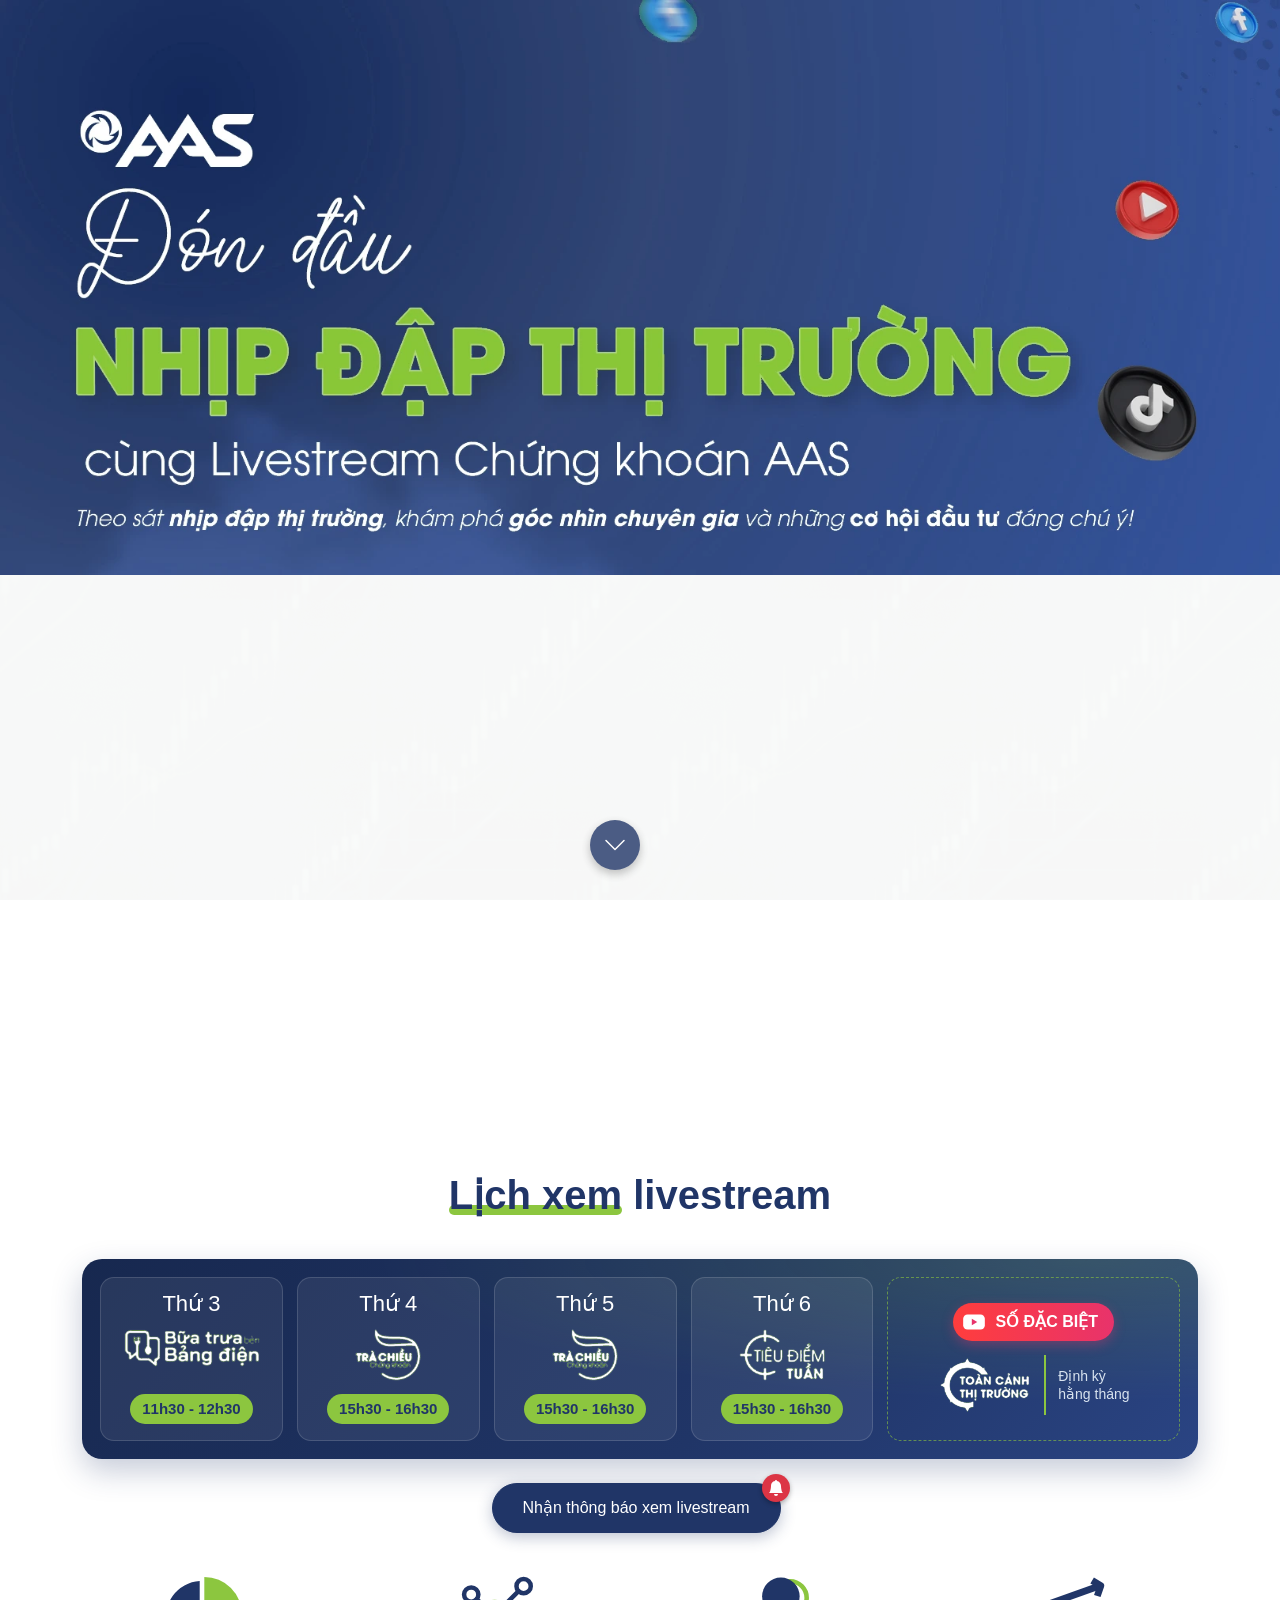
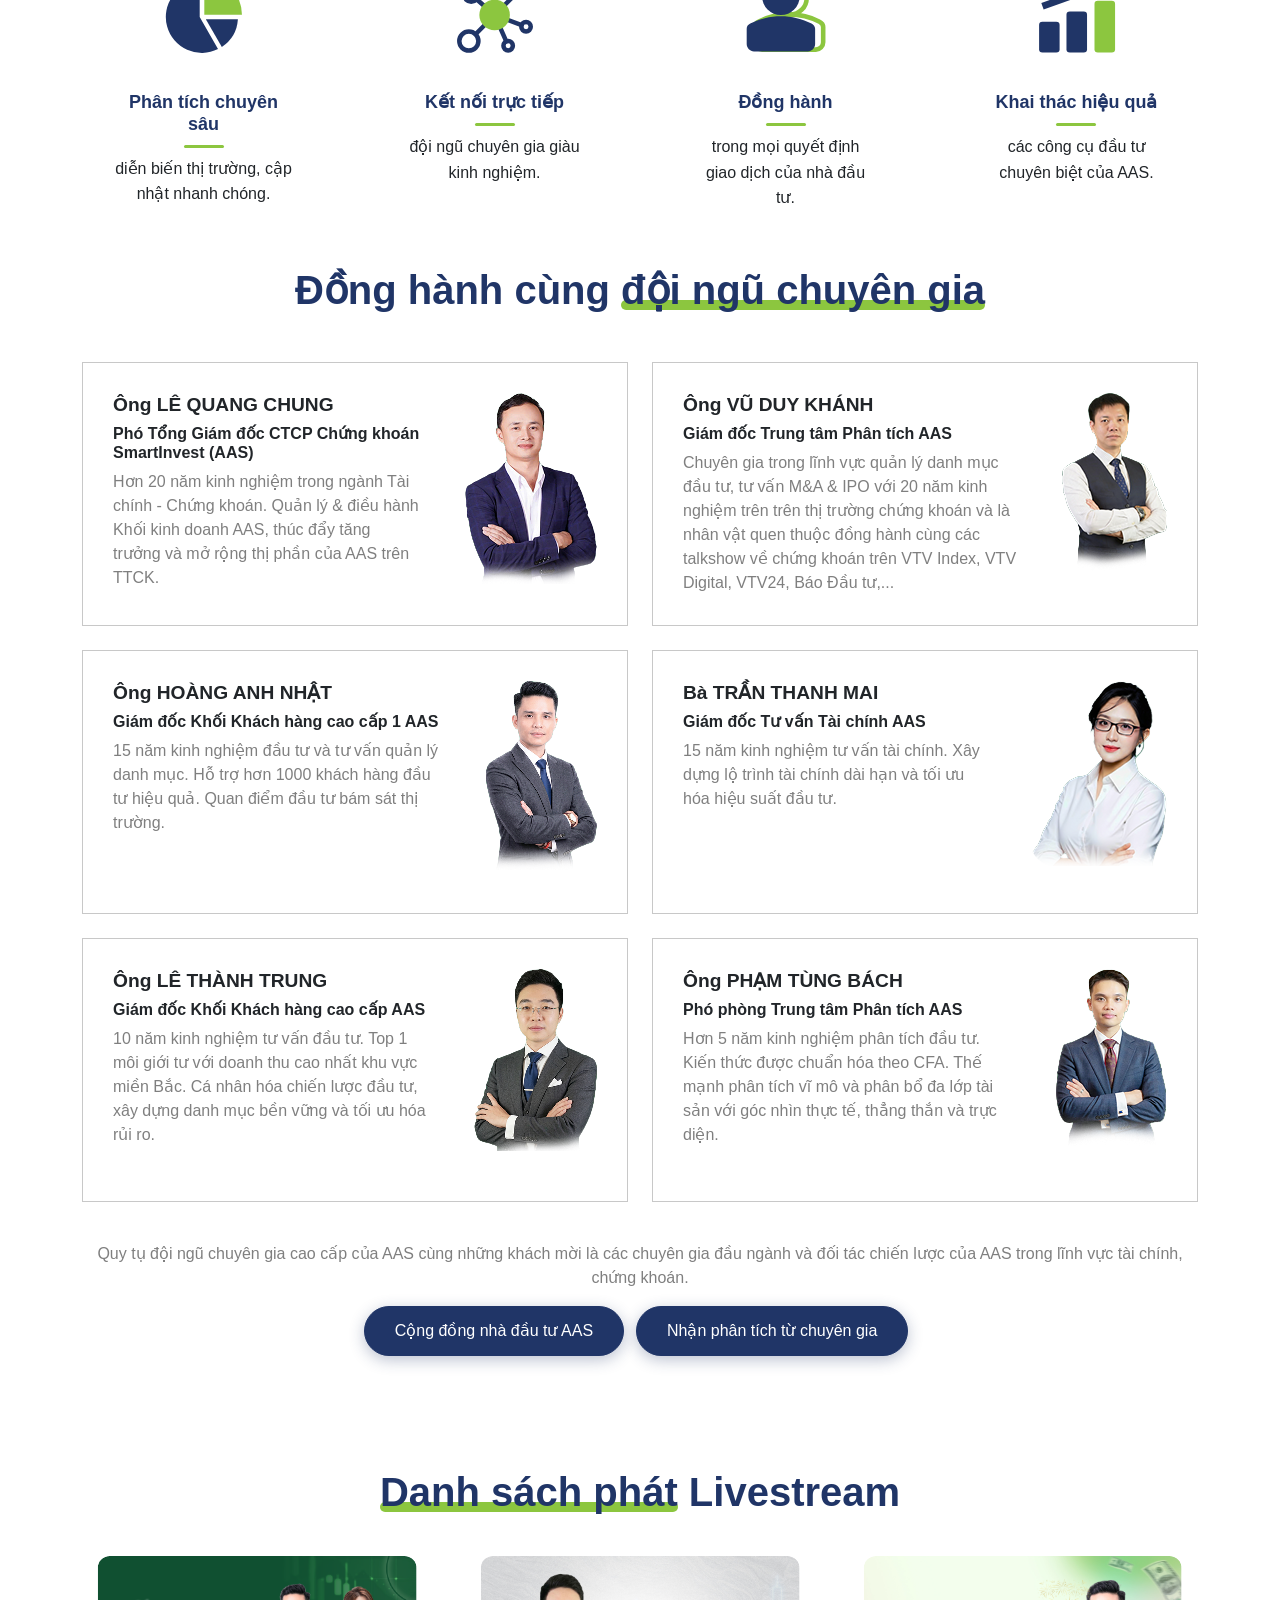
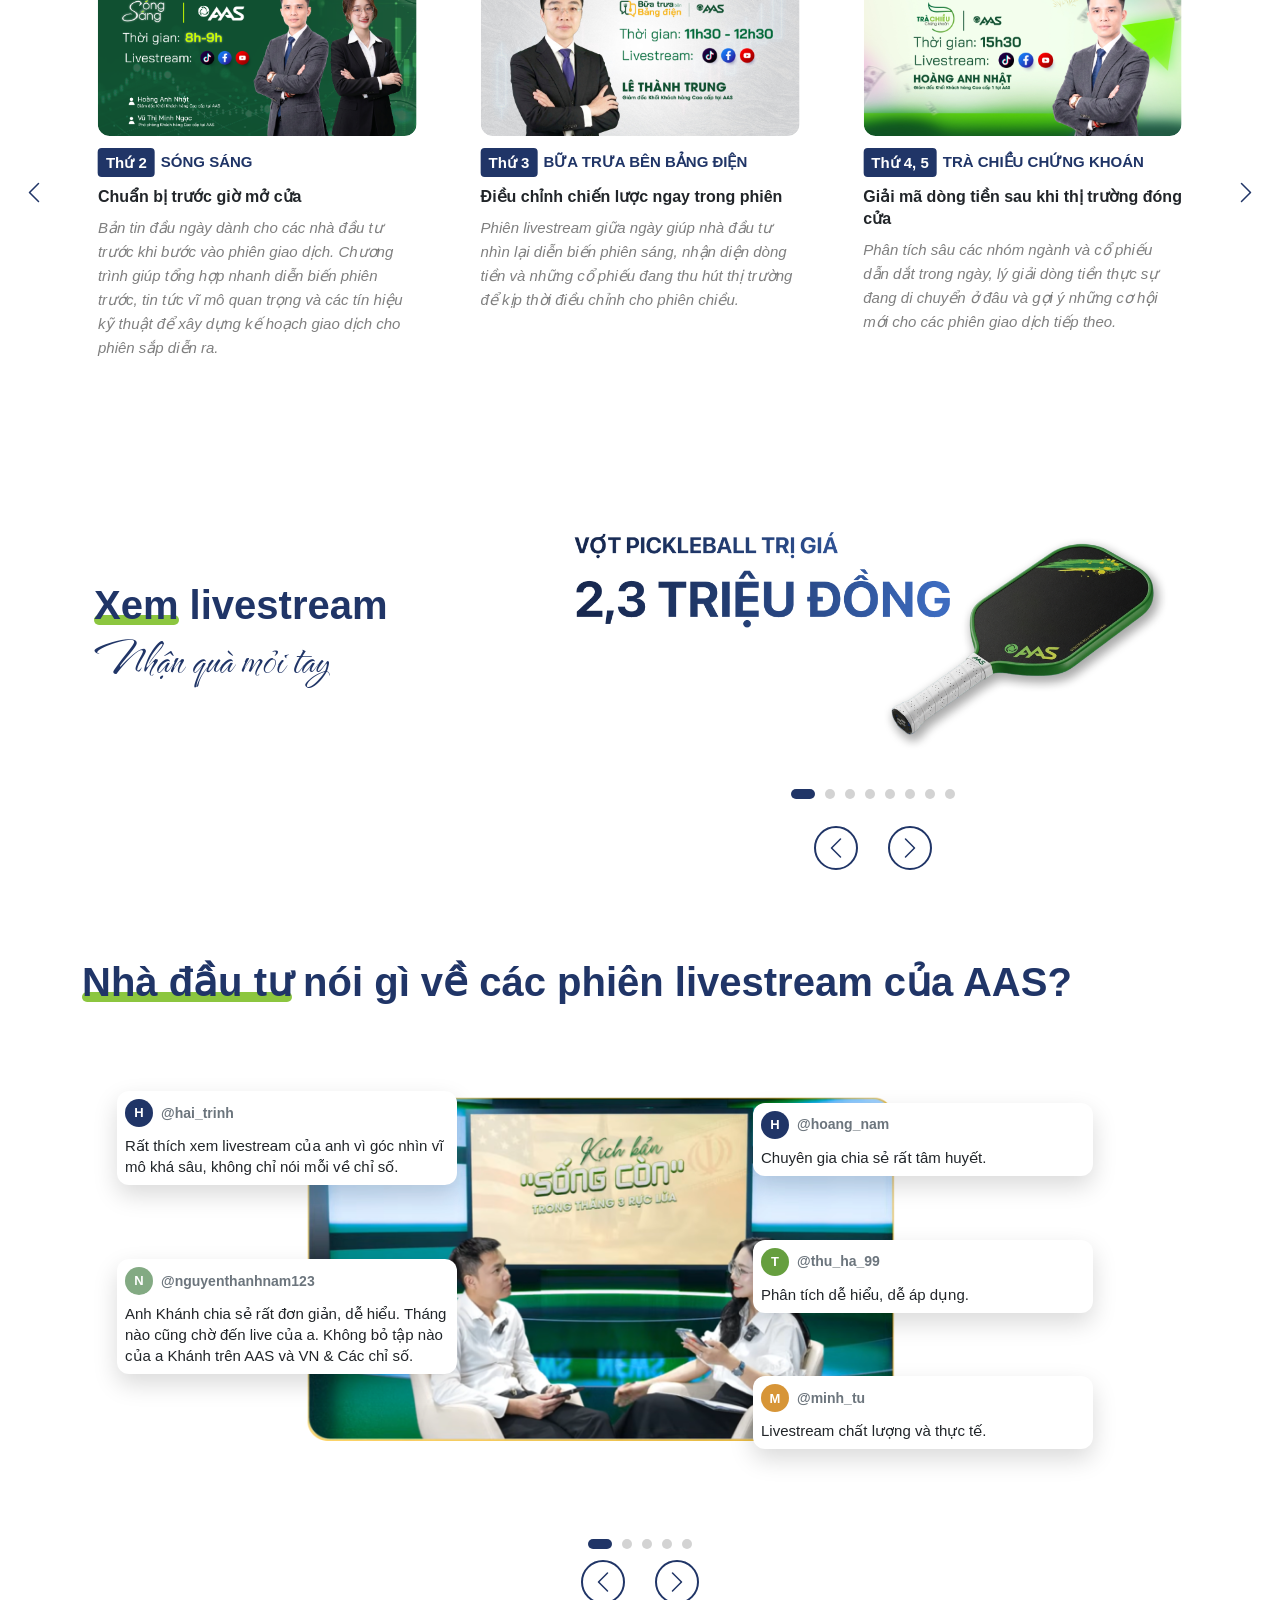
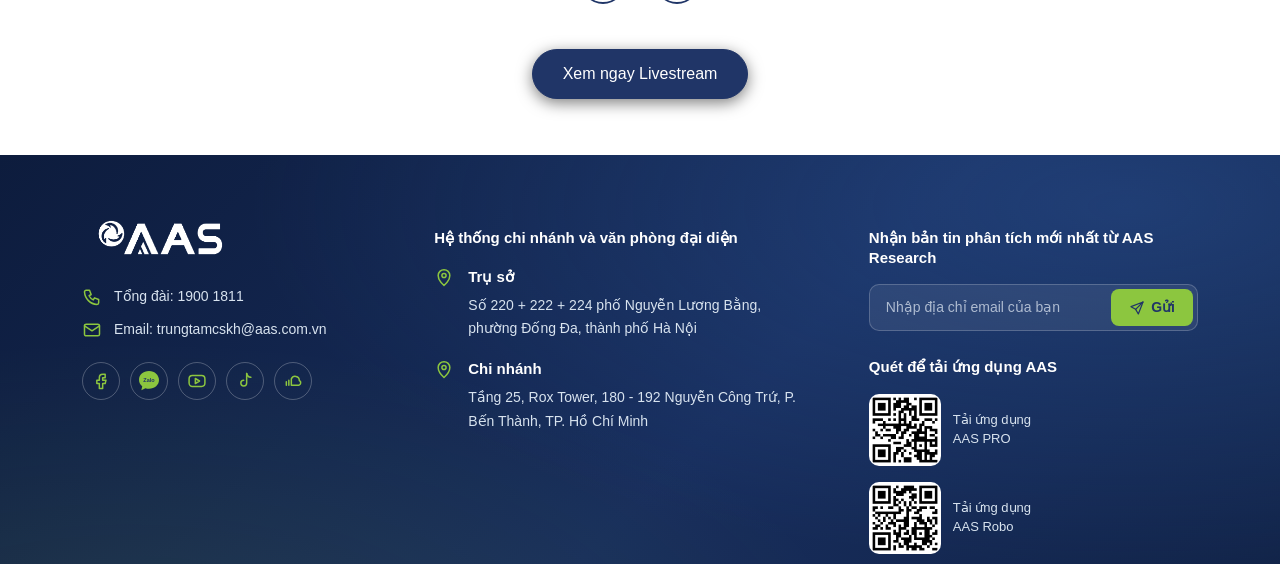
==== commit ead2d7bb: "Đổi màu banner và ảnh quà tặng sang nhận diện AAS - Banner (desktop + mobile): nền xanh lá -> Deep B" ====
--- a/index.html
+++ b/index.html
@@ -21,8 +21,8 @@
     <!-- Đặt ảnh full width, hiển thị cover (object-fit) để không bị méo ảnh -->
     <div>
         <picture>
-            <source media="(max-width: 767px)" srcset="./assets/images/banner%20mobile.webp">
-            <img style="width: 100%; height: auto; object-fit: cover; display: block;" src="./assets/images/banner.webp" alt="Đón đầu nhịp đập thị trường cùng Livestream Chứng khoán AAS">
+            <source media="(max-width: 767px)" srcset="./assets/images/banner%20mobile.webp?v=2">
+            <img style="width: 100%; height: auto; object-fit: cover; display: block;" src="./assets/images/banner.webp?v=2" alt="Đón đầu nhịp đập thị trường cùng Livestream Chứng khoán AAS">
         </picture>
     </div>
 
@@ -340,28 +340,28 @@
                         <div class="gift-slider-wrapper" style="overflow:hidden; border-radius: 15px;">
                             <div class="gift-slider" id="gift-slider">
                                 <div class="item">
-                                    <img style="width: 100%; border-radius: 15px;" src="./assets/images/01.png" class="d-block w-100" alt="Quà tặng: Vợt pickleball trị giá 2,3 triệu đồng">
+                                    <img style="width: 100%; border-radius: 15px;" src="./assets/images/01.png?v=2" class="d-block w-100" alt="Quà tặng: Vợt pickleball trị giá 2,3 triệu đồng">
                                 </div>
                                 <div class="item">
-                                    <img style="width: 100%; border-radius: 15px;" src="./assets/images/02.png" class="d-block w-100" alt="Quà tặng: Ưu đãi phí giao dịch 0% trong 90 ngày">
+                                    <img style="width: 100%; border-radius: 15px;" src="./assets/images/02.png?v=2" class="d-block w-100" alt="Quà tặng: Ưu đãi phí giao dịch 0% trong 90 ngày">
                                 </div>
                                 <div class="item">
-                                    <img style="width: 100%; border-radius: 15px;" src="./assets/images/03.png" class="d-block w-100" alt="Quà tặng khi xem livestream AAS (3)">
+                                    <img style="width: 100%; border-radius: 15px;" src="./assets/images/03.png?v=2" class="d-block w-100" alt="Quà tặng khi xem livestream AAS (3)">
                                 </div>
                                 <div class="item">
-                                    <img style="width: 100%; border-radius: 15px;" src="./assets/images/04.png" class="d-block w-100" alt="Quà tặng khi xem livestream AAS (4)">
+                                    <img style="width: 100%; border-radius: 15px;" src="./assets/images/04.png?v=2" class="d-block w-100" alt="Quà tặng khi xem livestream AAS (4)">
                                 </div>
                             <div class="item">
-                                <img style="width: 100%; border-radius: 15px;" src="./assets/images/05.png" class="d-block w-100" alt="Quà tặng khi xem livestream AAS (5)">
+                                <img style="width: 100%; border-radius: 15px;" src="./assets/images/05.png?v=2" class="d-block w-100" alt="Quà tặng khi xem livestream AAS (5)">
                             </div>
                             <div class="item">
-                                <img style="width: 100%; border-radius: 15px;" src="./assets/images/06.png" class="d-block w-100" alt="Quà tặng khi xem livestream AAS (6)">
+                                <img style="width: 100%; border-radius: 15px;" src="./assets/images/06.png?v=2" class="d-block w-100" alt="Quà tặng khi xem livestream AAS (6)">
                             </div>
                             <div class="item">
-                                <img style="width: 100%; border-radius: 15px;" src="./assets/images/07.png" class="d-block w-100" alt="Quà tặng khi xem livestream AAS (7)">
+                                <img style="width: 100%; border-radius: 15px;" src="./assets/images/07.png?v=2" class="d-block w-100" alt="Quà tặng khi xem livestream AAS (7)">
                             </div>
                             <div class="item">
-                                <img style="width: 100%; border-radius: 15px;" src="./assets/images/08.png" class="d-block w-100" alt="Quà tặng khi xem livestream AAS (8)">
+                                <img style="width: 100%; border-radius: 15px;" src="./assets/images/08.png?v=2" class="d-block w-100" alt="Quà tặng khi xem livestream AAS (8)">
                             </div>
                             </div>
                         </div>
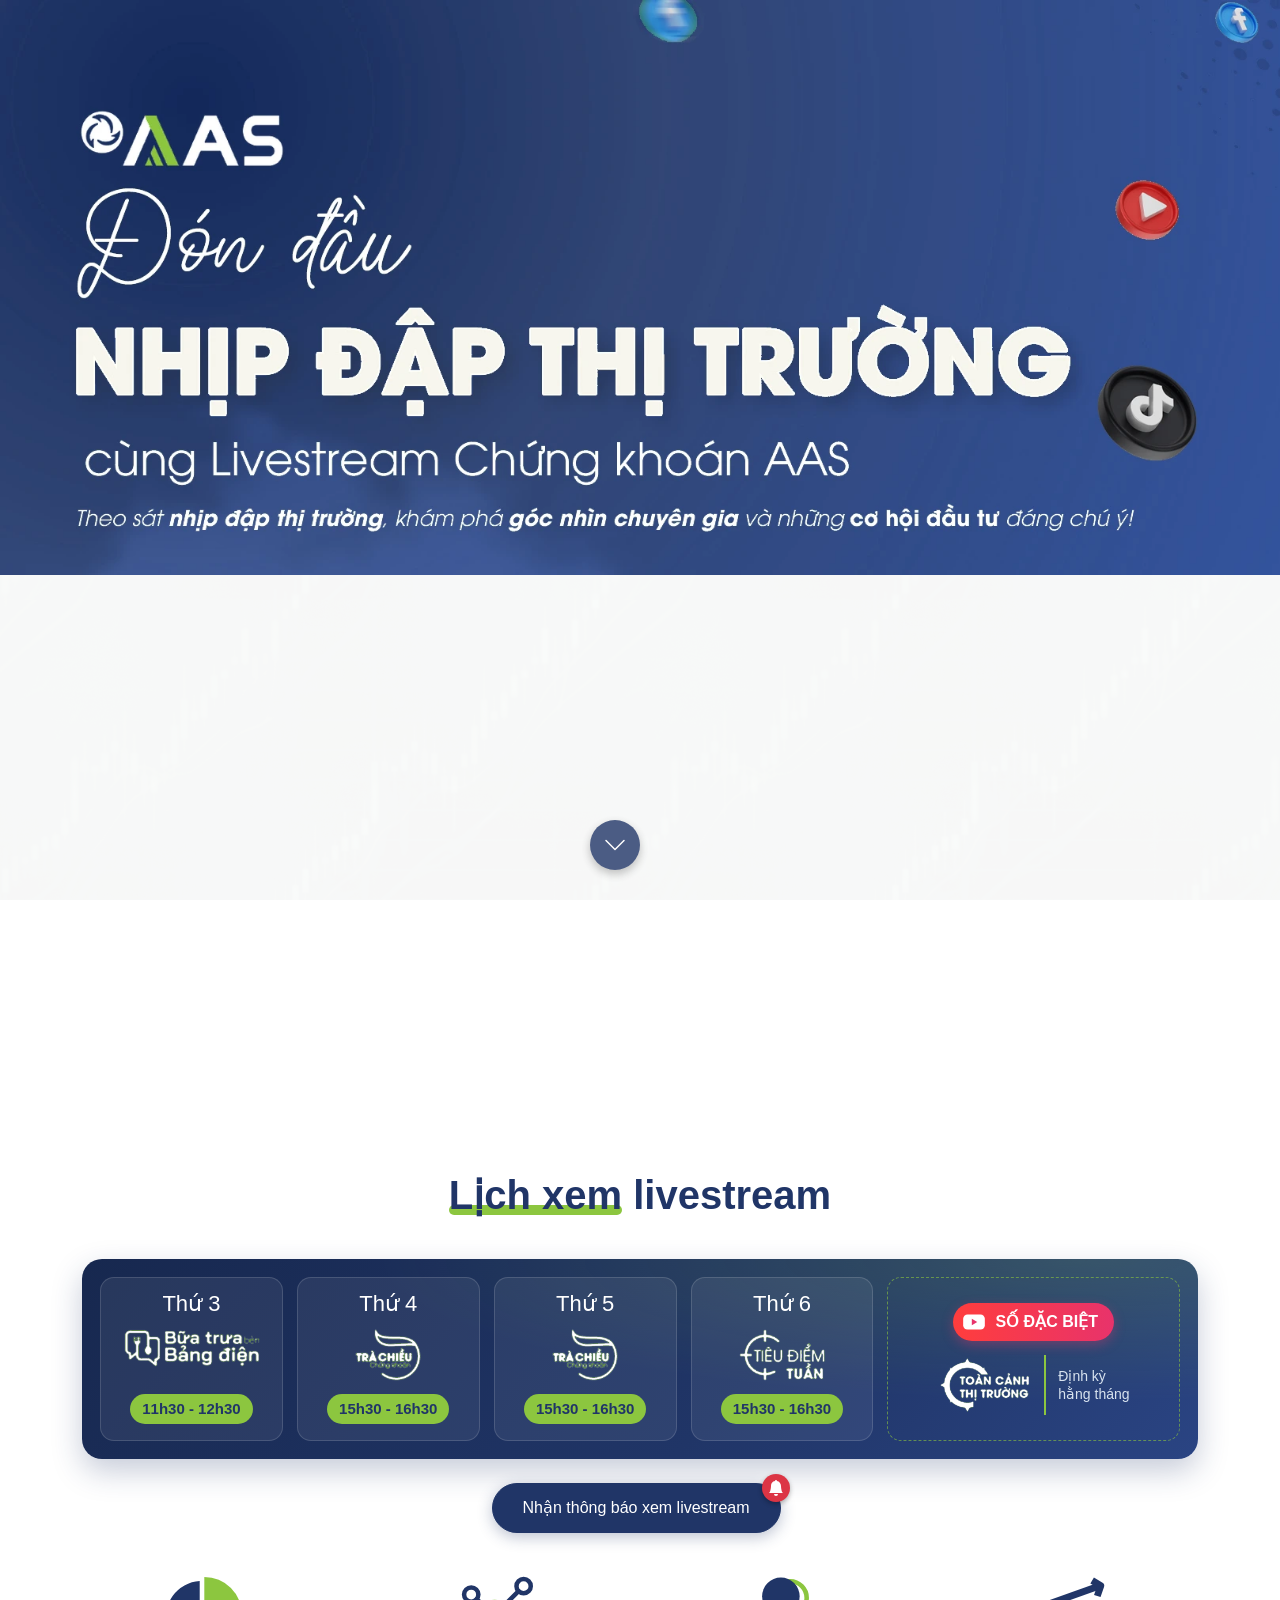
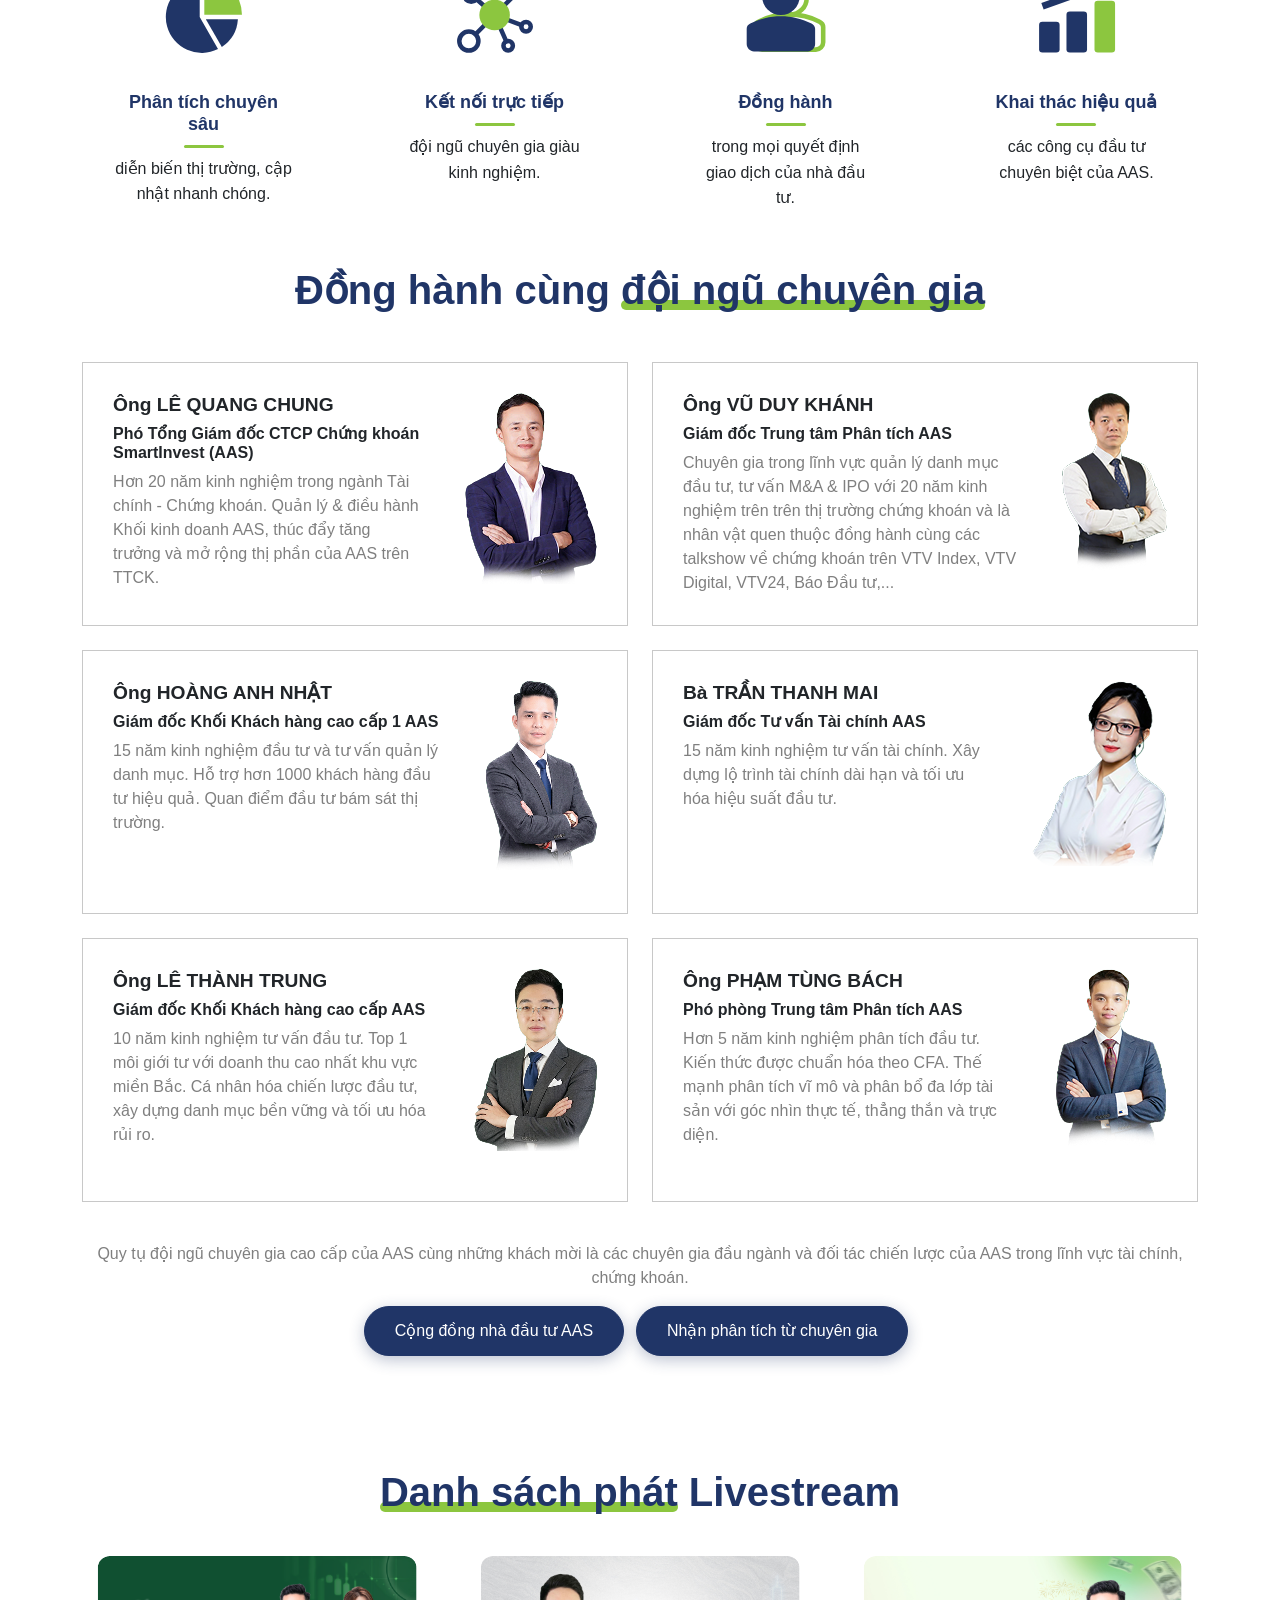
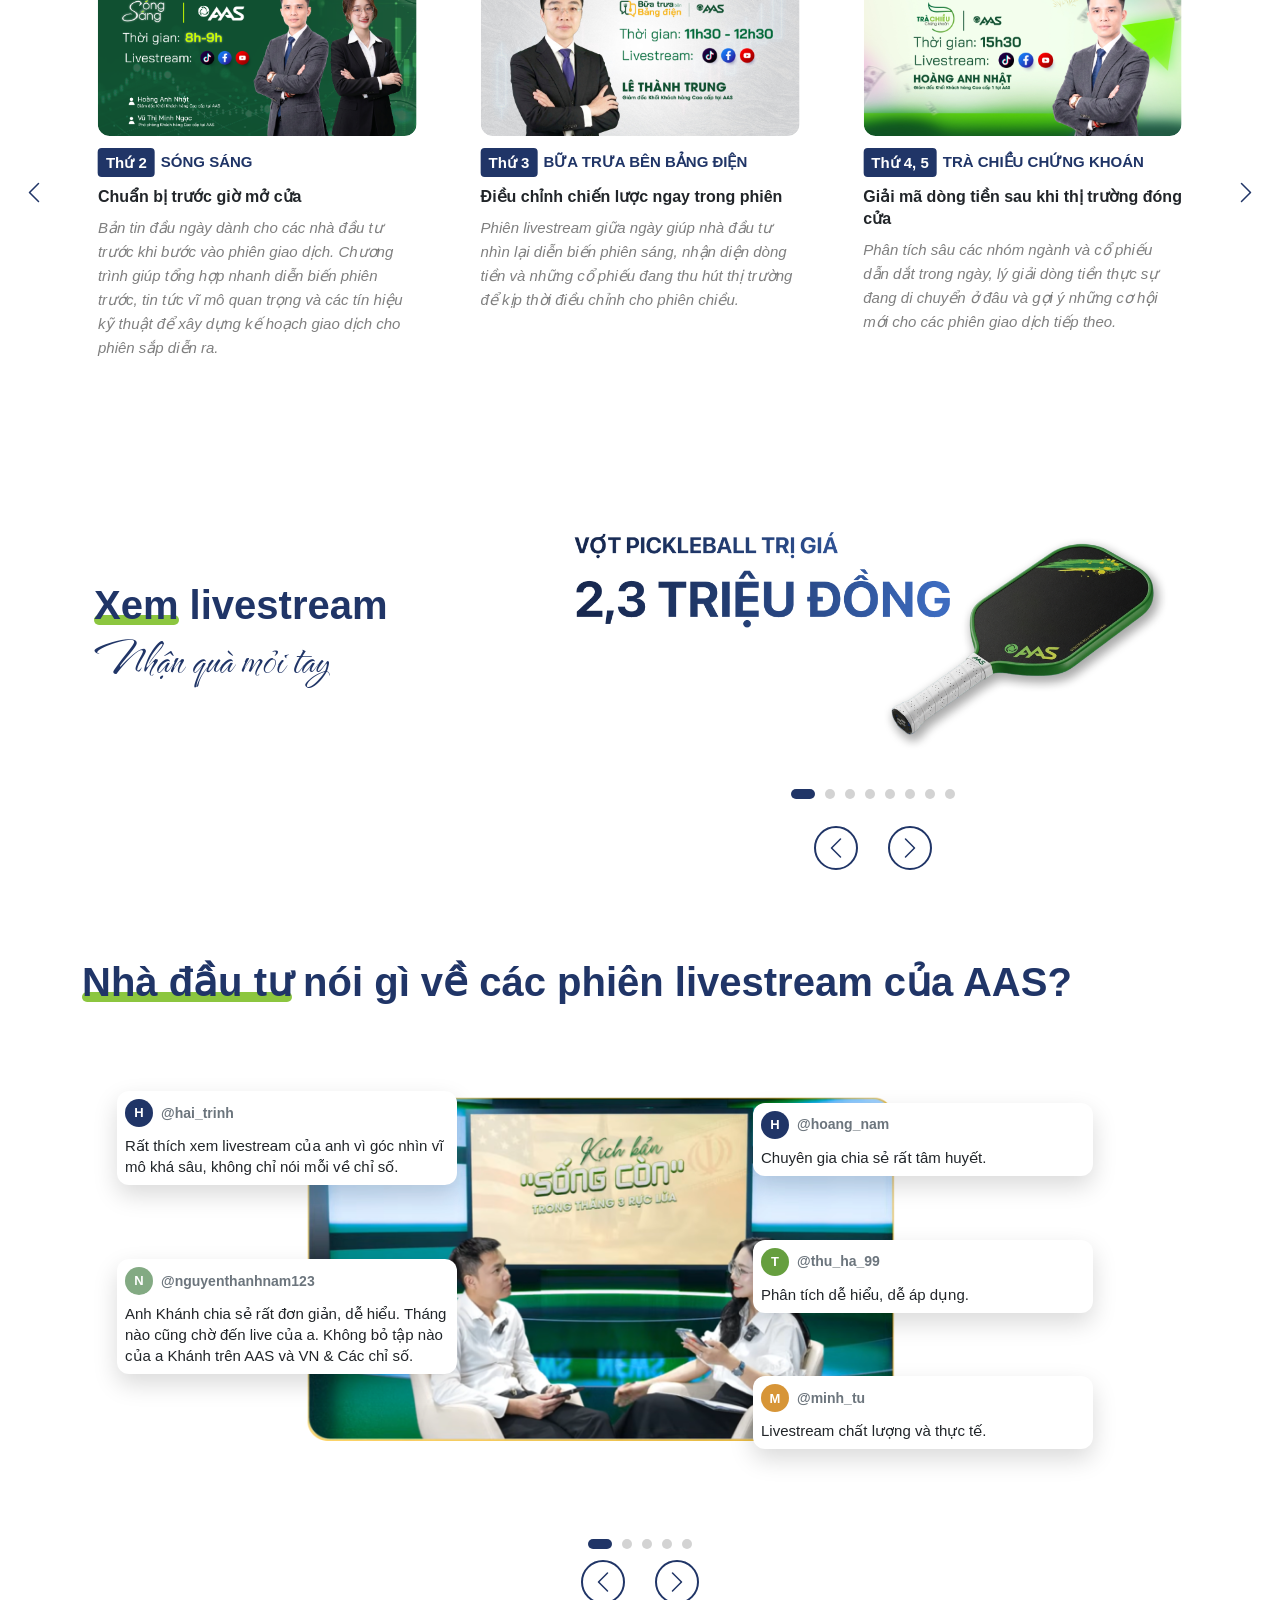
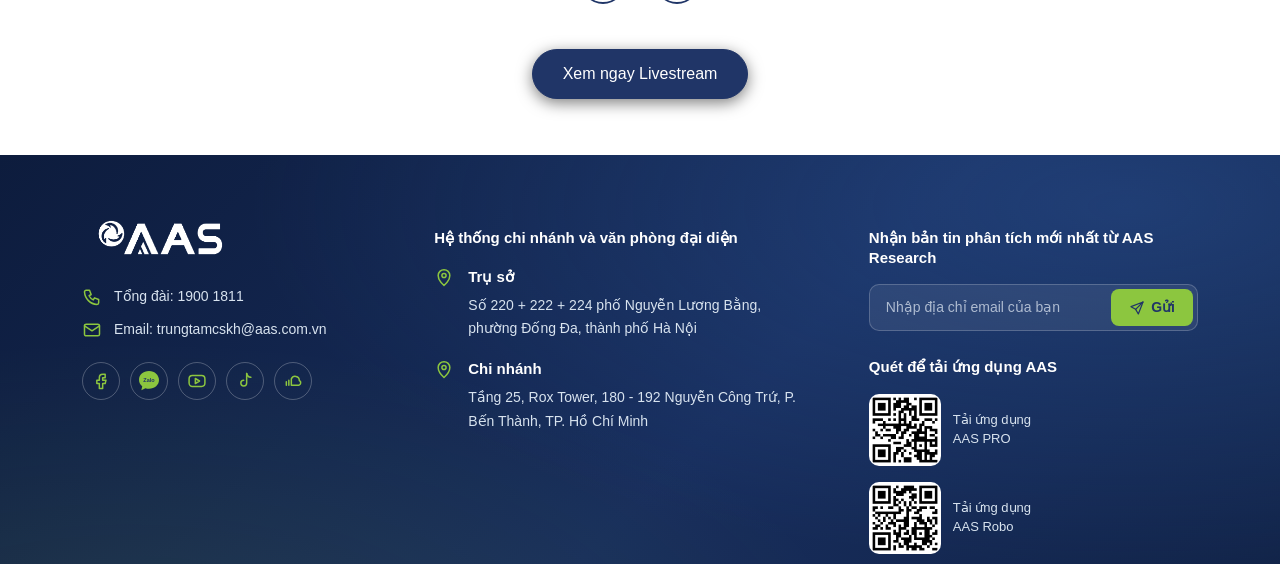
==== commit ad10ecfd: "Banner: thay logo AAS mới và đổi tiêu đề sang màu trắng - Xoá logo cũ, ghép logo AAS mới bản trên nề" ====
--- a/index.html
+++ b/index.html
@@ -21,8 +21,8 @@
     <!-- Đặt ảnh full width, hiển thị cover (object-fit) để không bị méo ảnh -->
     <div>
         <picture>
-            <source media="(max-width: 767px)" srcset="./assets/images/banner%20mobile.webp?v=2">
-            <img style="width: 100%; height: auto; object-fit: cover; display: block;" src="./assets/images/banner.webp?v=2" alt="Đón đầu nhịp đập thị trường cùng Livestream Chứng khoán AAS">
+            <source media="(max-width: 767px)" srcset="./assets/images/banner%20mobile.webp?v=3">
+            <img style="width: 100%; height: auto; object-fit: cover; display: block;" src="./assets/images/banner.webp?v=3" alt="Đón đầu nhịp đập thị trường cùng Livestream Chứng khoán AAS">
         </picture>
     </div>
 
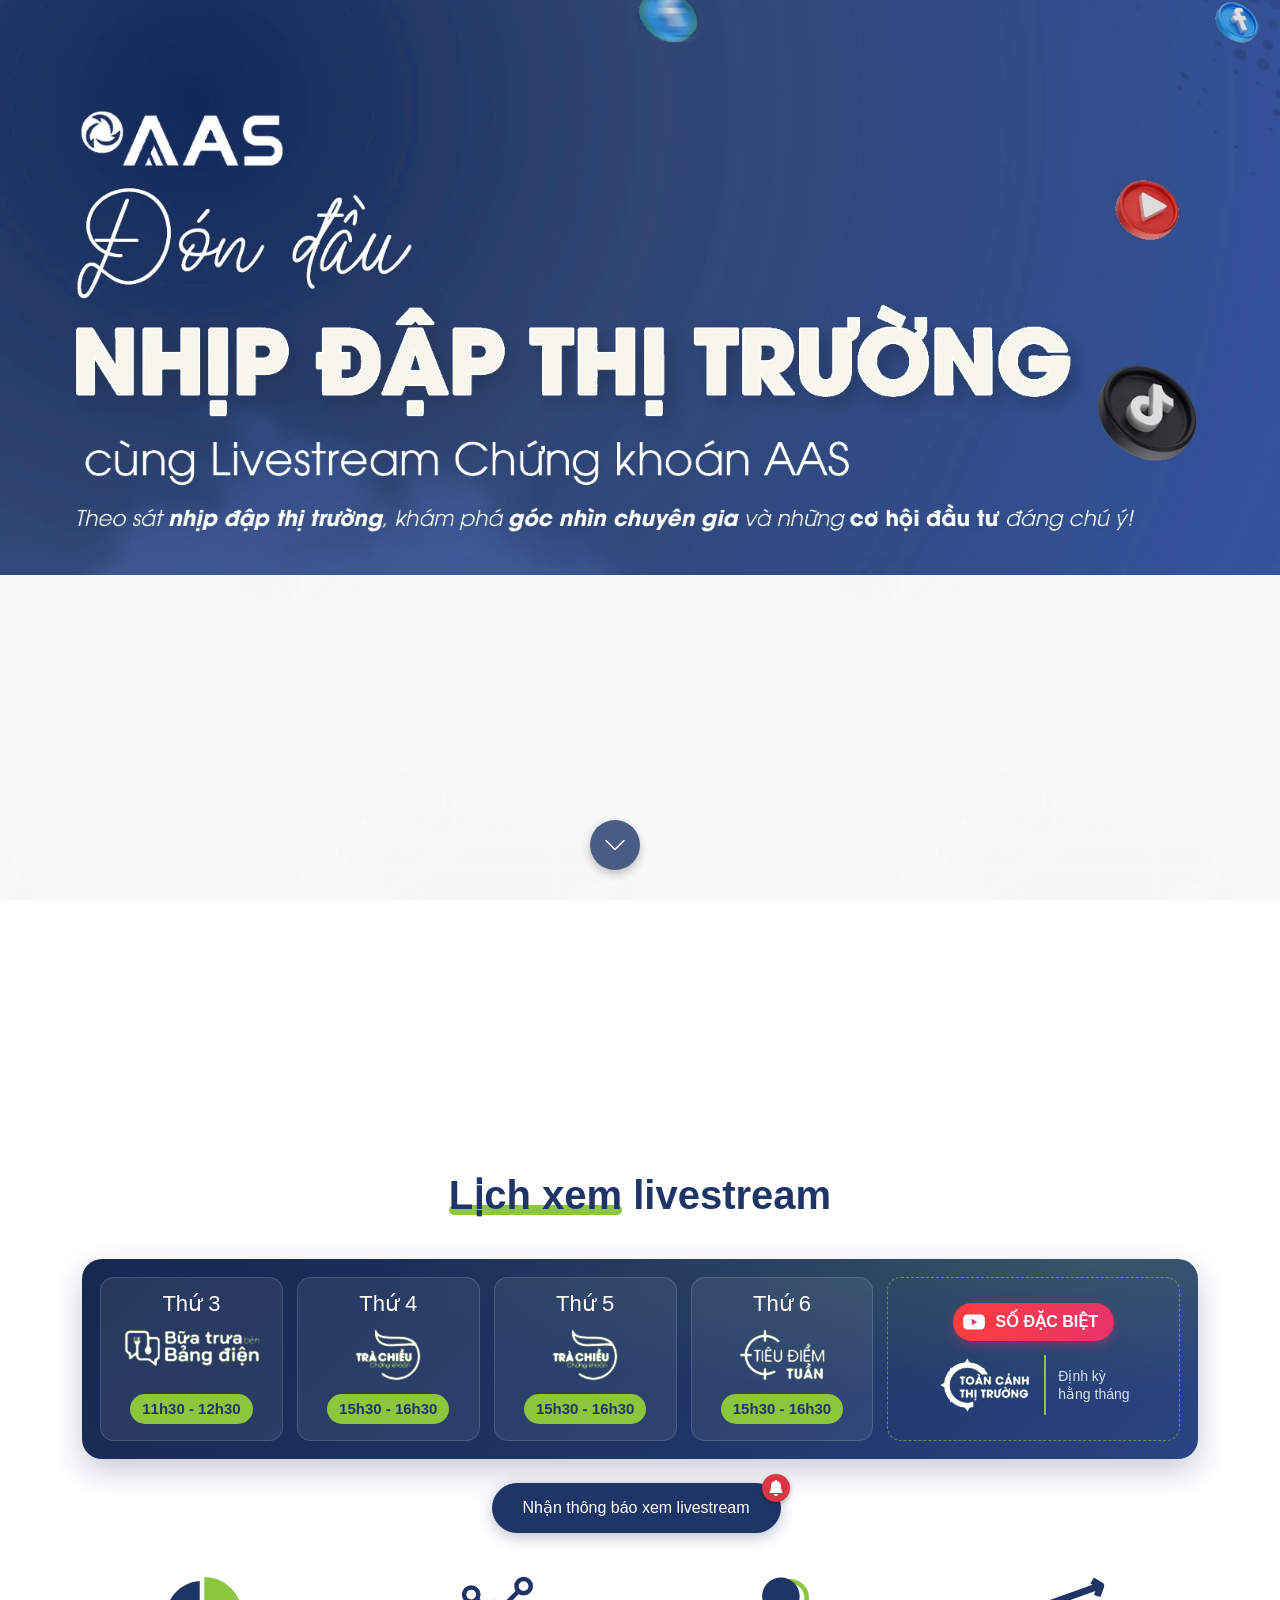
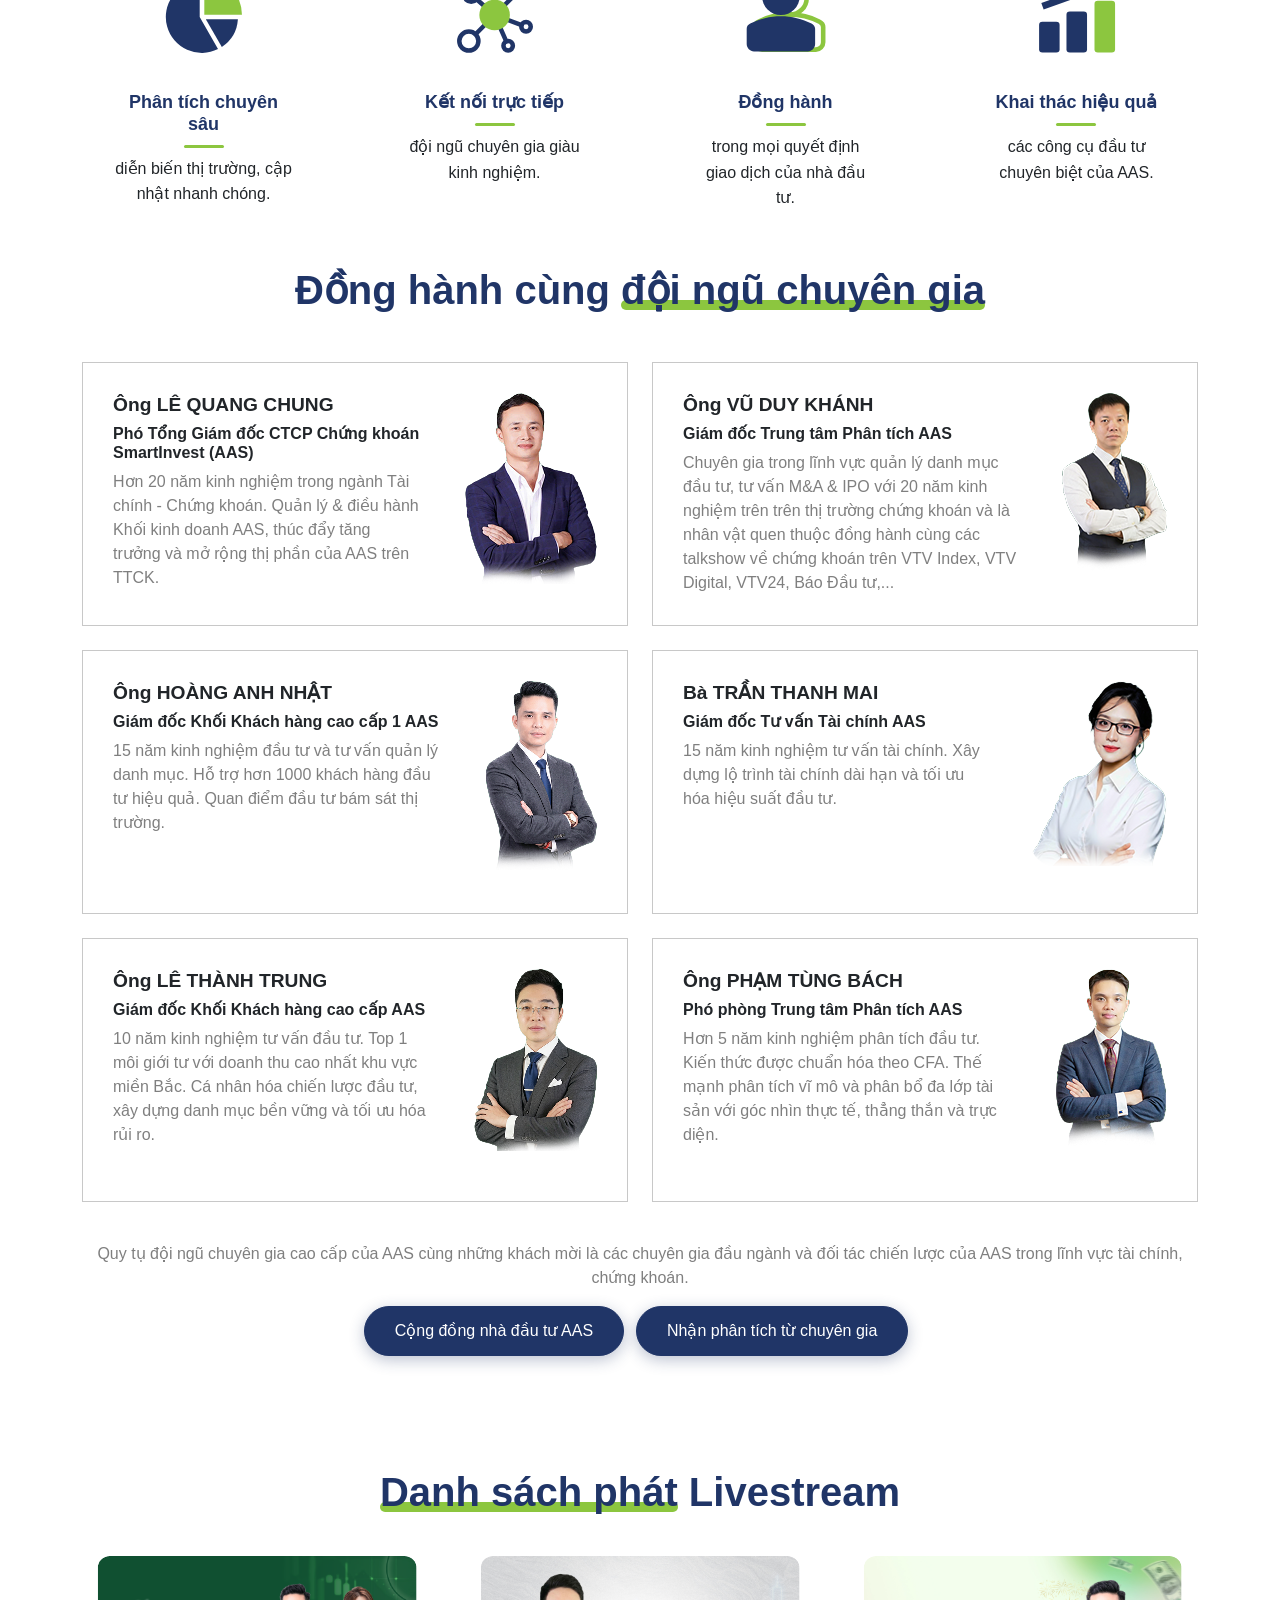
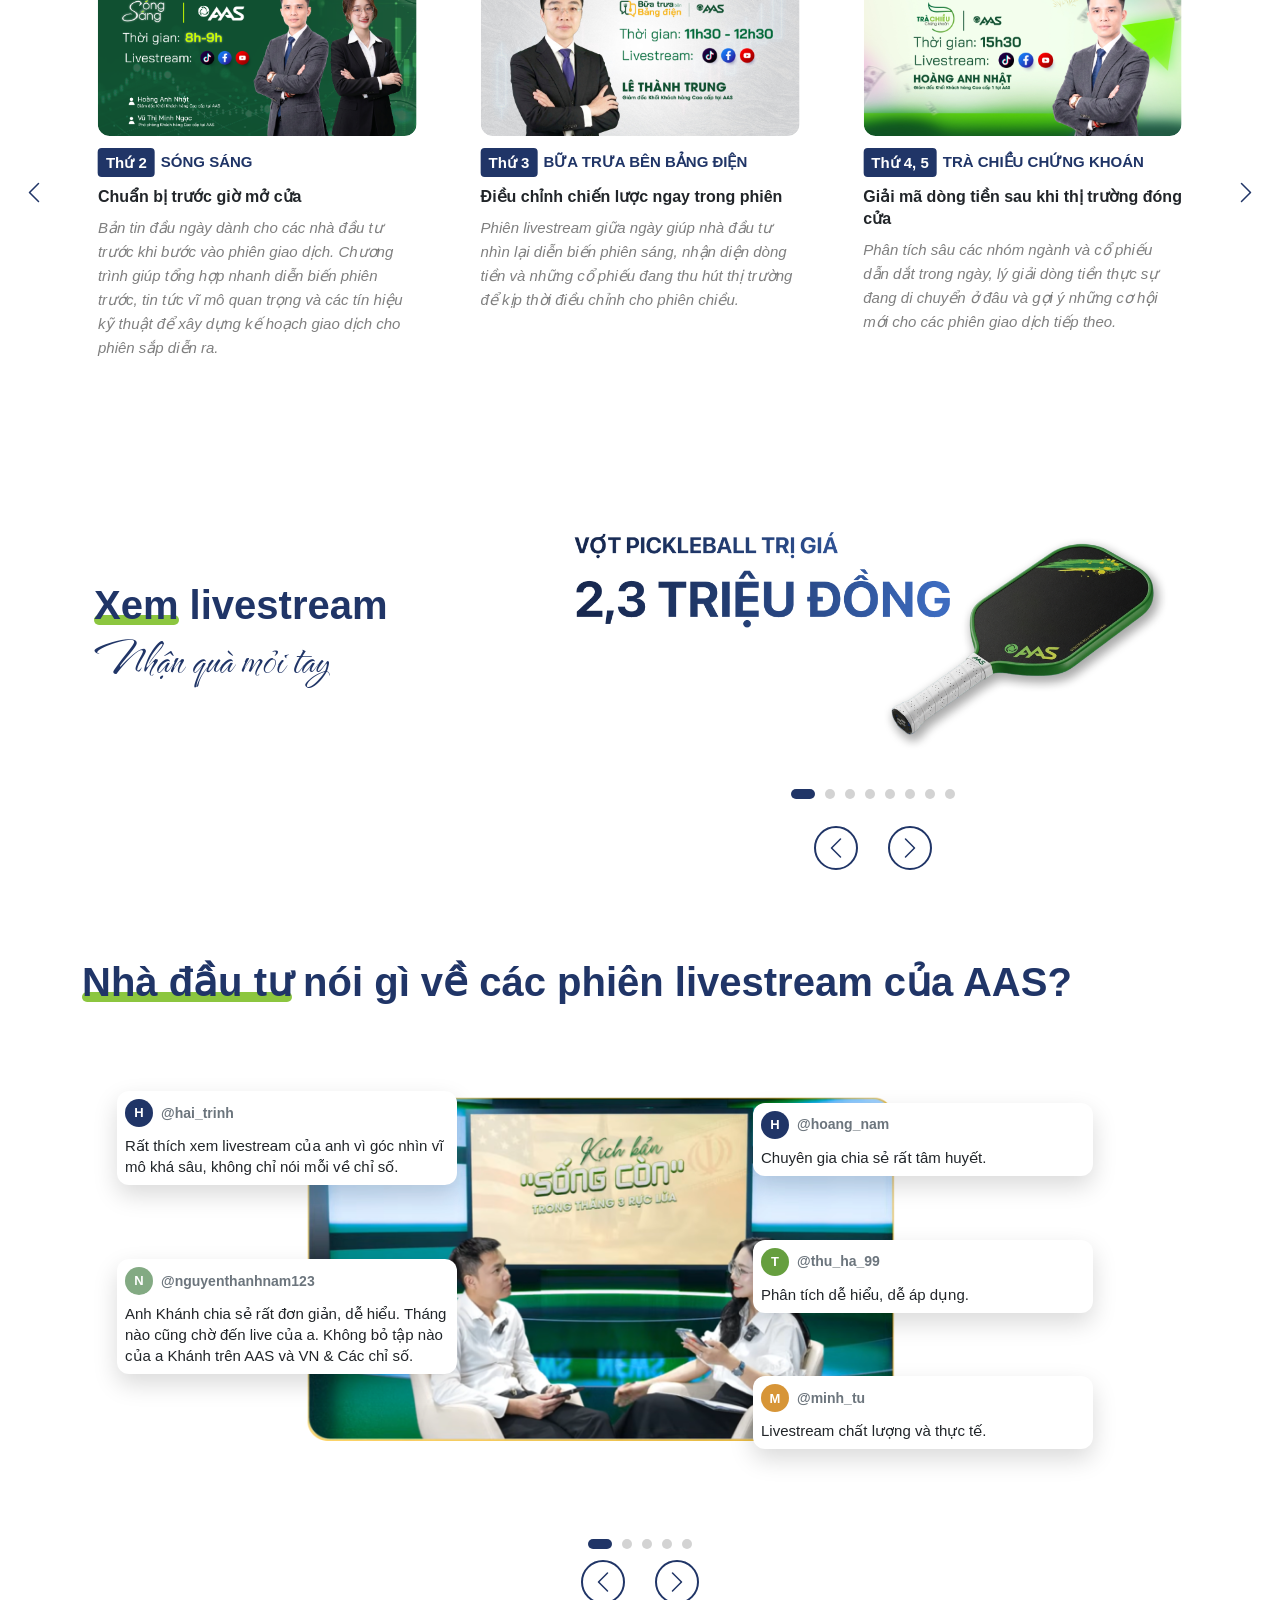
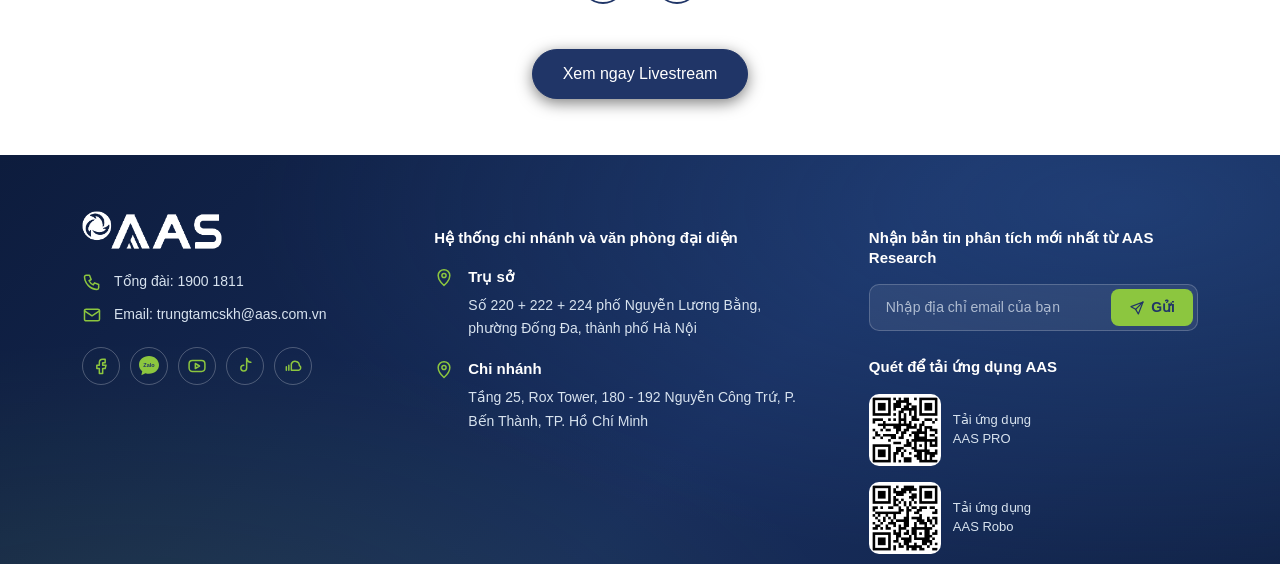
==== commit c235ffe0: "Dùng logo AAS trắng hoàn toàn trên nền tối (banner + footer) - Tạo logo-aas-white.png từ logo mới: t" ====
--- a/index.html
+++ b/index.html
@@ -9,7 +9,7 @@
     <link href="https://fonts.cdnfonts.com/css/sf-pro-display" rel="stylesheet">
     <!-- Site CSS -->
     <link rel="stylesheet" href="./assets/css/style(1).css?v=6">
-    <link rel="stylesheet" href="./assets/css/custom.css?v=11">
+    <link rel="stylesheet" href="./assets/css/custom.css?v=12">
 
     <title>AAS Livestream – Phân tích chứng khoán cùng chuyên gia</title>
     <meta name="description" content="Xem livestream chứng khoán mỗi ngày cùng đội ngũ chuyên gia AAS. Phân tích thị trường, cập nhật dòng tiền, tư vấn danh mục – miễn phí, thực tế, dễ hiểu.">
@@ -21,8 +21,8 @@
     <!-- Đặt ảnh full width, hiển thị cover (object-fit) để không bị méo ảnh -->
     <div>
         <picture>
-            <source media="(max-width: 767px)" srcset="./assets/images/banner%20mobile.webp?v=3">
-            <img style="width: 100%; height: auto; object-fit: cover; display: block;" src="./assets/images/banner.webp?v=3" alt="Đón đầu nhịp đập thị trường cùng Livestream Chứng khoán AAS">
+            <source media="(max-width: 767px)" srcset="./assets/images/banner%20mobile.webp?v=4">
+            <img style="width: 100%; height: auto; object-fit: cover; display: block;" src="./assets/images/banner.webp?v=4" alt="Đón đầu nhịp đập thị trường cùng Livestream Chứng khoán AAS">
         </picture>
     </div>
 
@@ -688,7 +688,7 @@
     <footer class="site-footer">
         <div class="container footer-grid">
             <div class="footer-brand">
-                <a href="#" class="footer-logo" aria-label="AAS — về đầu trang"><img src="./assets/images/logo-aas.png" width="296" height="105" alt="AAS"></a>
+                <a href="#" class="footer-logo" aria-label="AAS — về đầu trang"><img src="./assets/images/logo-aas-white.png" width="245" height="67" alt="AAS"></a>
                 <ul class="footer-contact">
                     <li>
                         <svg viewBox="0 0 24 24" aria-hidden="true"><path d="M5 4h4l2 5-2.5 1.5a11 11 0 0 0 5 5L15 13l5 2v4a2 2 0 0 1-2 2A16 16 0 0 1 3 6a2 2 0 0 1 2-2"/></svg>
--- a/assets/css/custom.css
+++ b/assets/css/custom.css
@@ -828,9 +828,8 @@
 }
 .footer-logo img {
     display: block;
-    width: 150px;
+    width: 140px;
     height: auto;
-    filter: brightness(0) invert(1);
 }
 .footer-contact {
     display: grid;
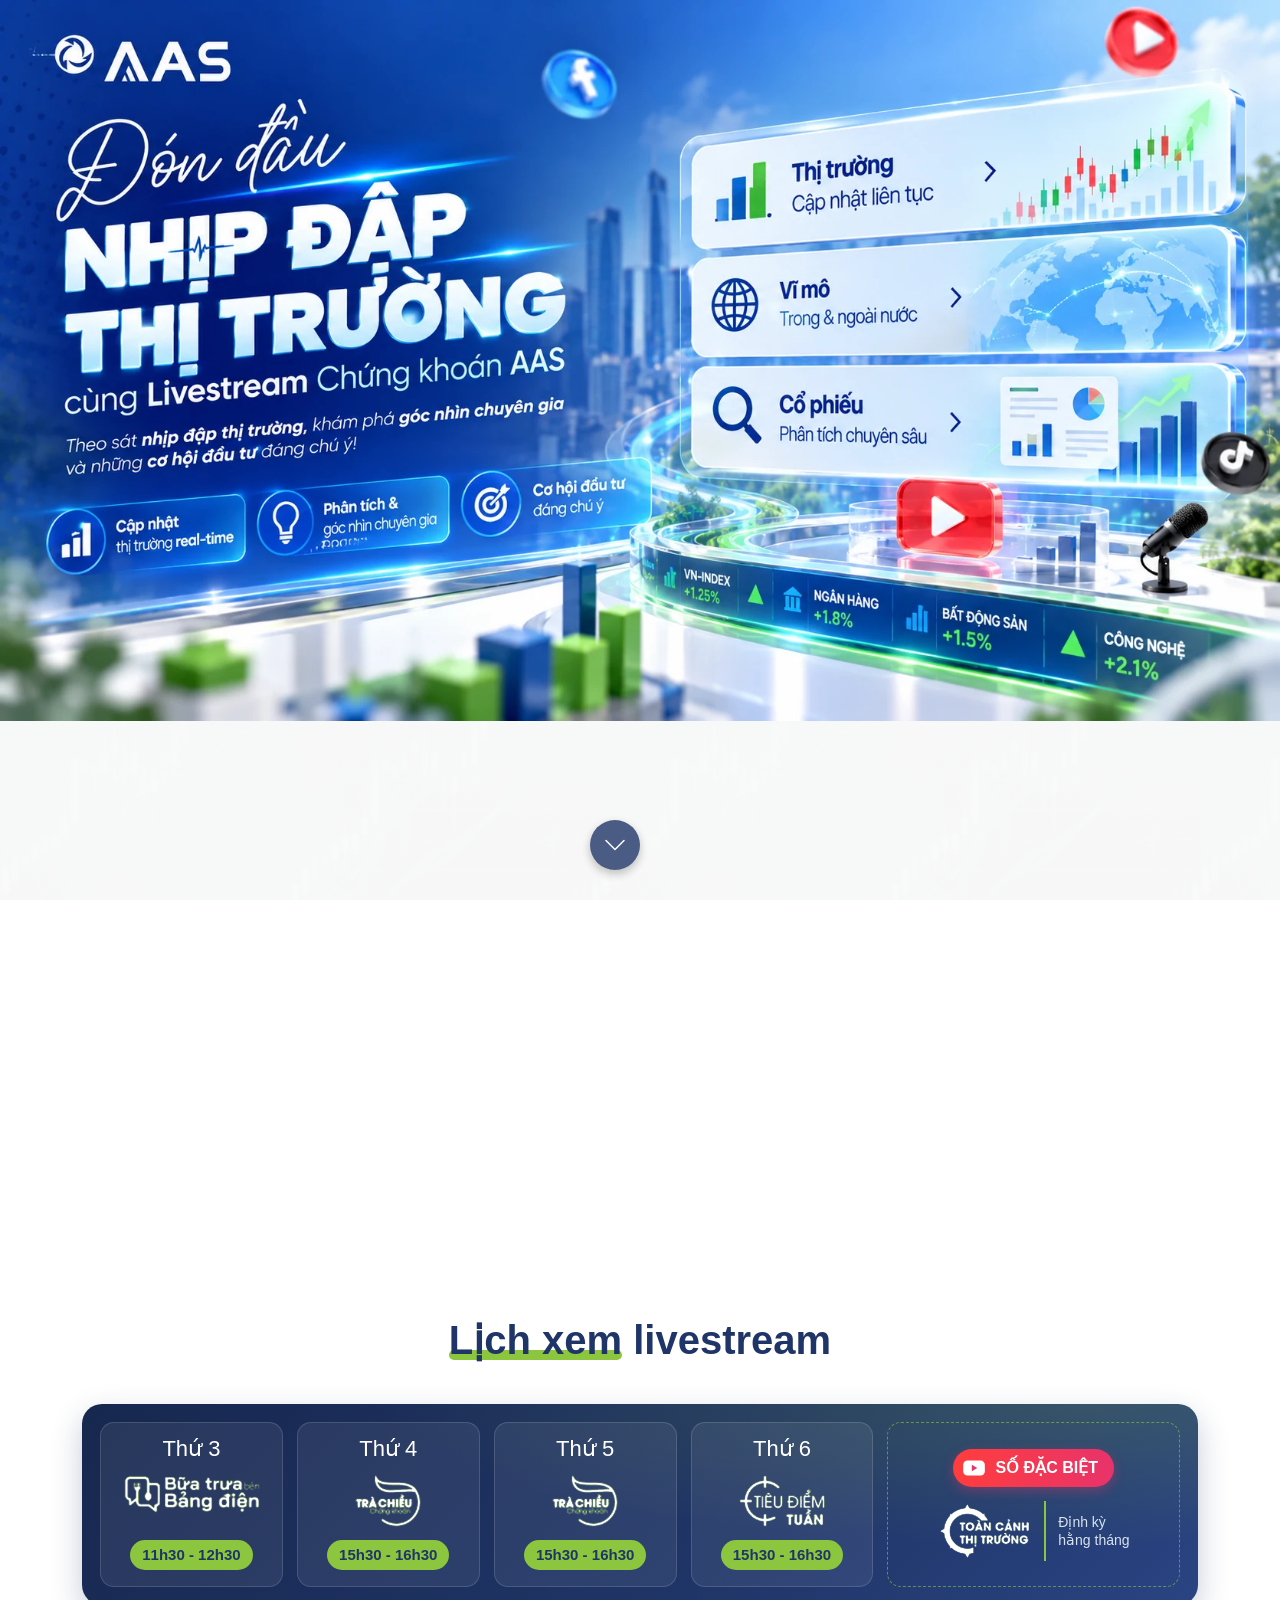
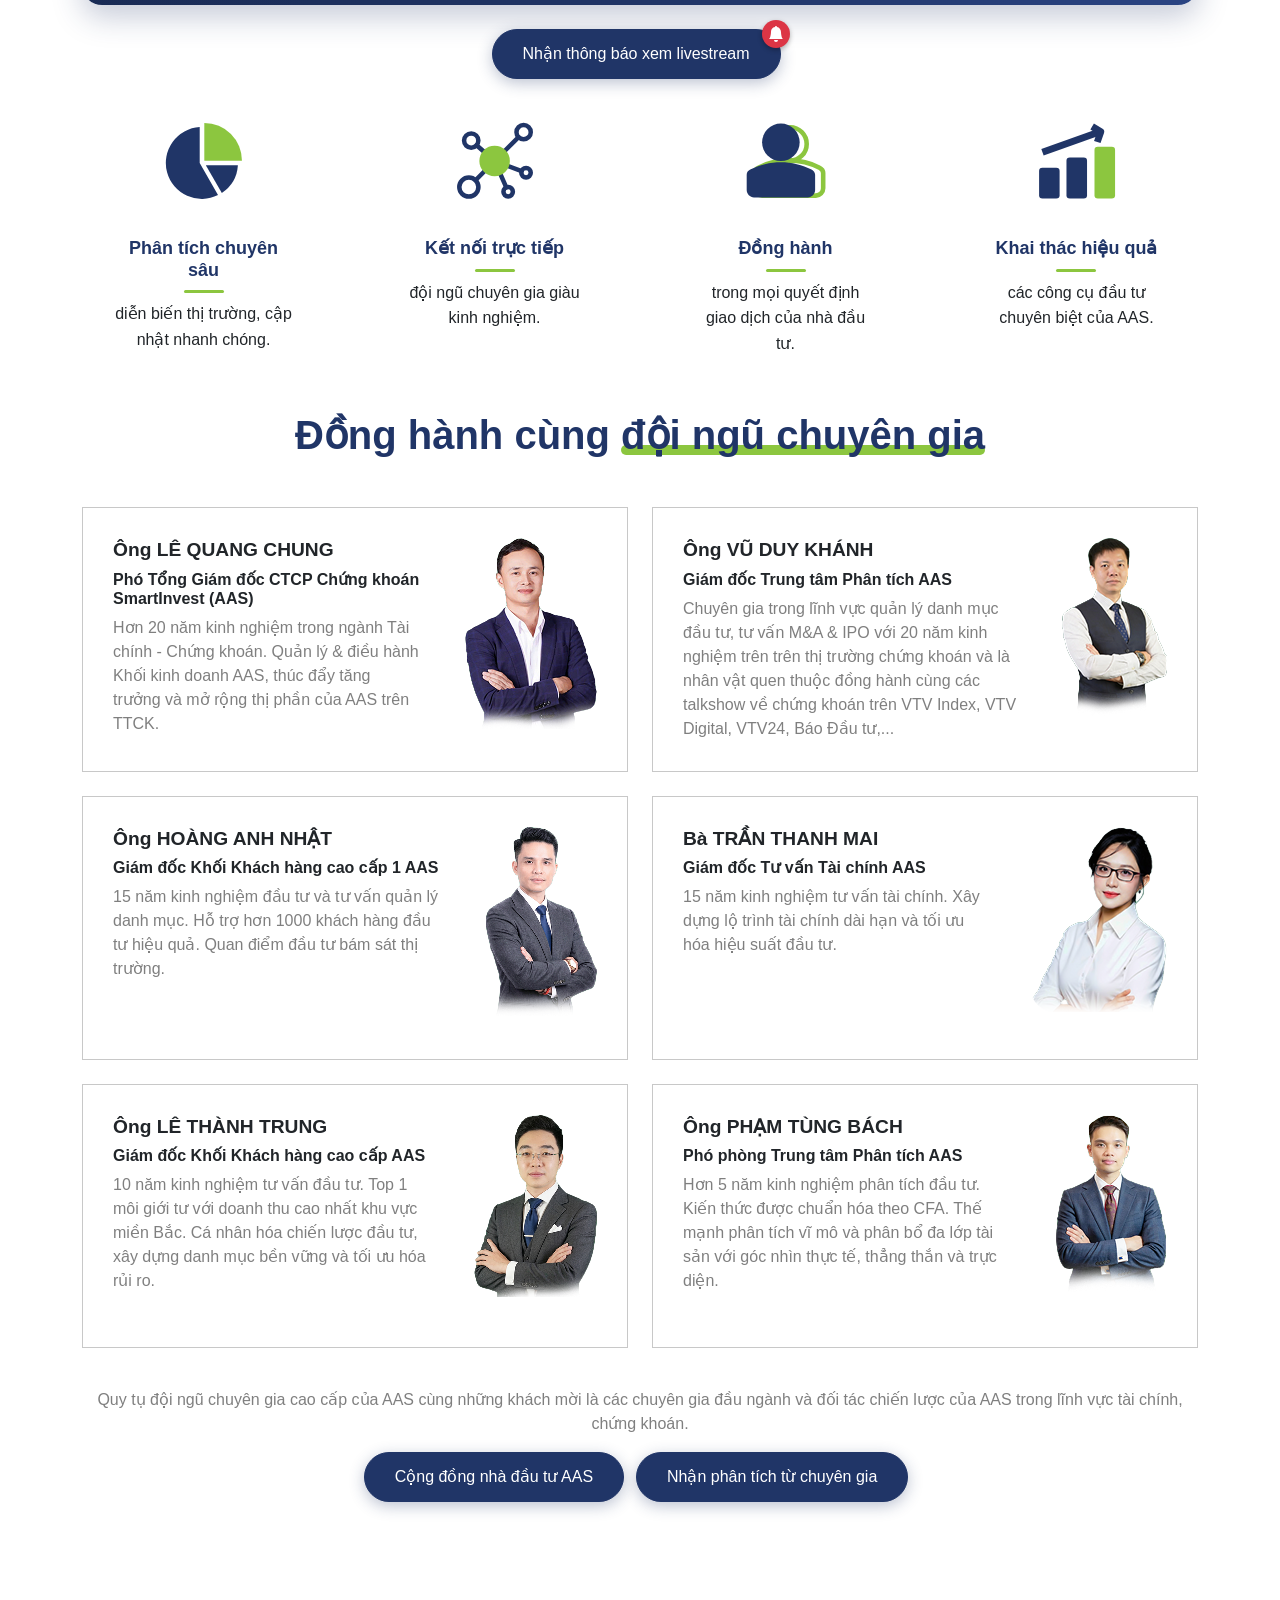
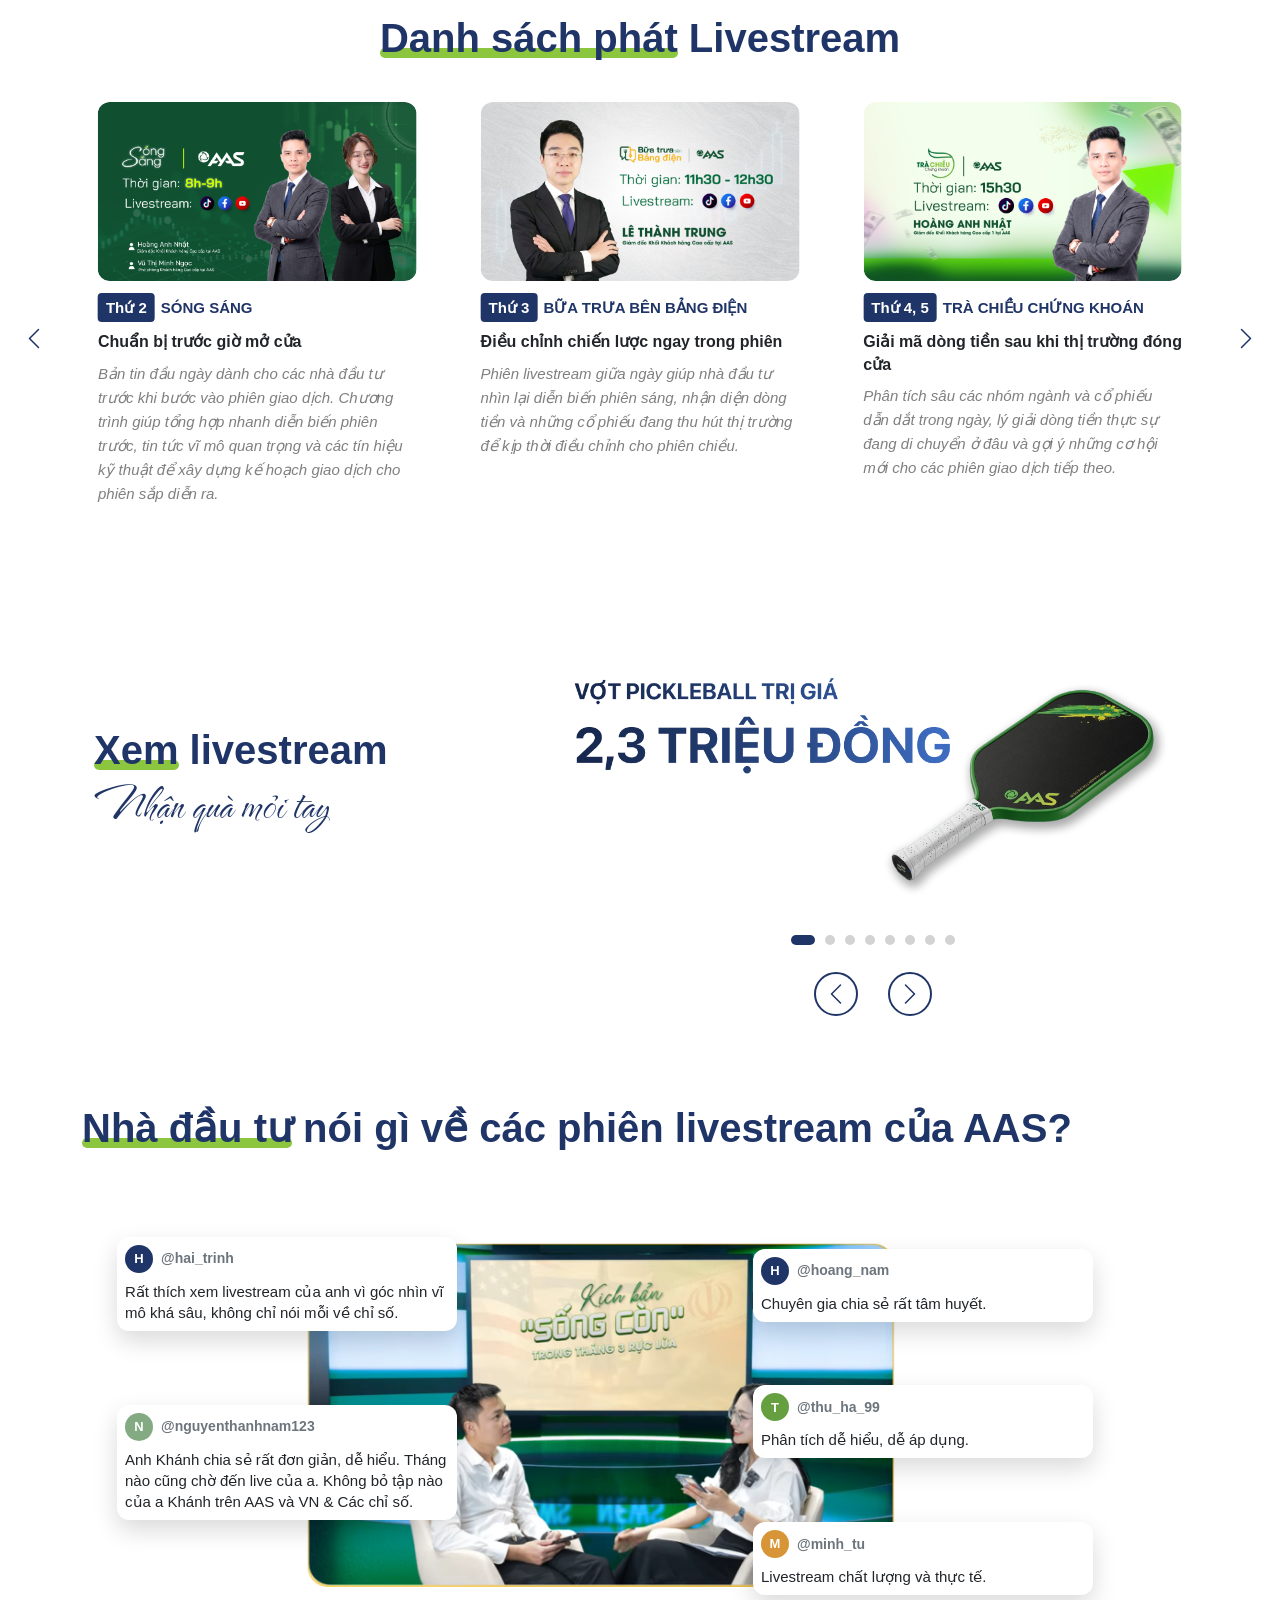
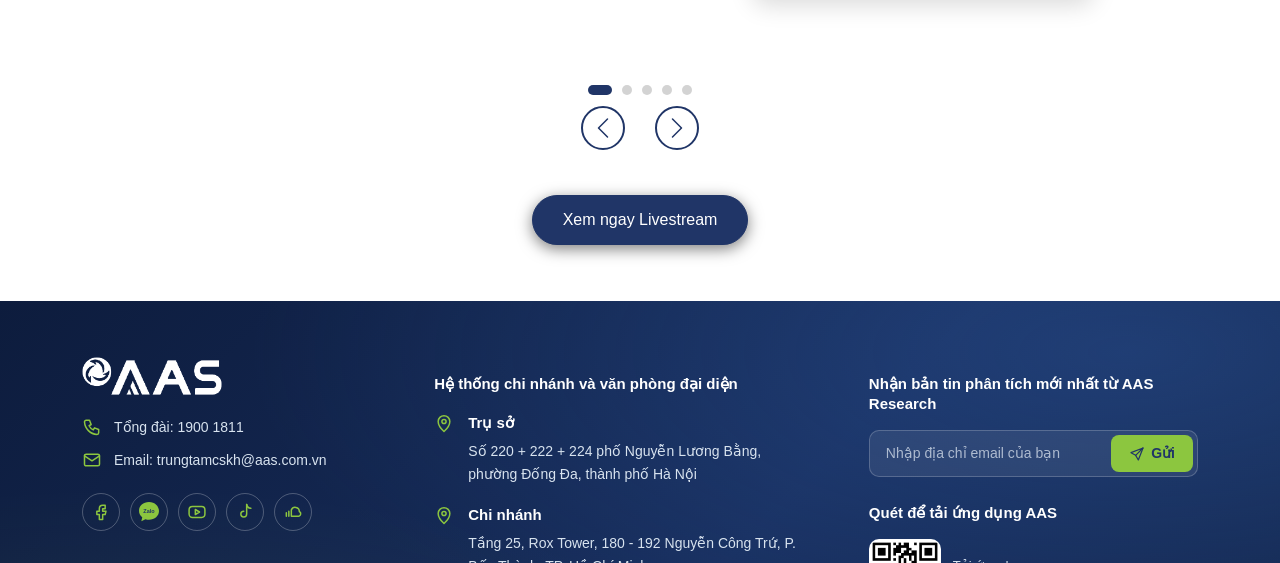
==== commit 8b775351: "Cập nhật banner mới cho PC và mobile Dùng 2 ảnh banner mới (PC 2066x761, mobile 1671x941), chuyển sa" ====
--- a/index.html
+++ b/index.html
@@ -21,8 +21,8 @@
     <!-- Đặt ảnh full width, hiển thị cover (object-fit) để không bị méo ảnh -->
     <div>
         <picture>
-            <source media="(max-width: 767px)" srcset="./assets/images/banner%20mobile.webp?v=4">
-            <img style="width: 100%; height: auto; object-fit: cover; display: block;" src="./assets/images/banner.webp?v=4" alt="Đón đầu nhịp đập thị trường cùng Livestream Chứng khoán AAS">
+            <source media="(max-width: 767px)" srcset="./assets/images/banner%20mobile.webp?v=5">
+            <img style="width: 100%; height: auto; object-fit: cover; display: block;" src="./assets/images/banner.webp?v=5" alt="Đón đầu nhịp đập thị trường cùng Livestream Chứng khoán AAS">
         </picture>
     </div>
 
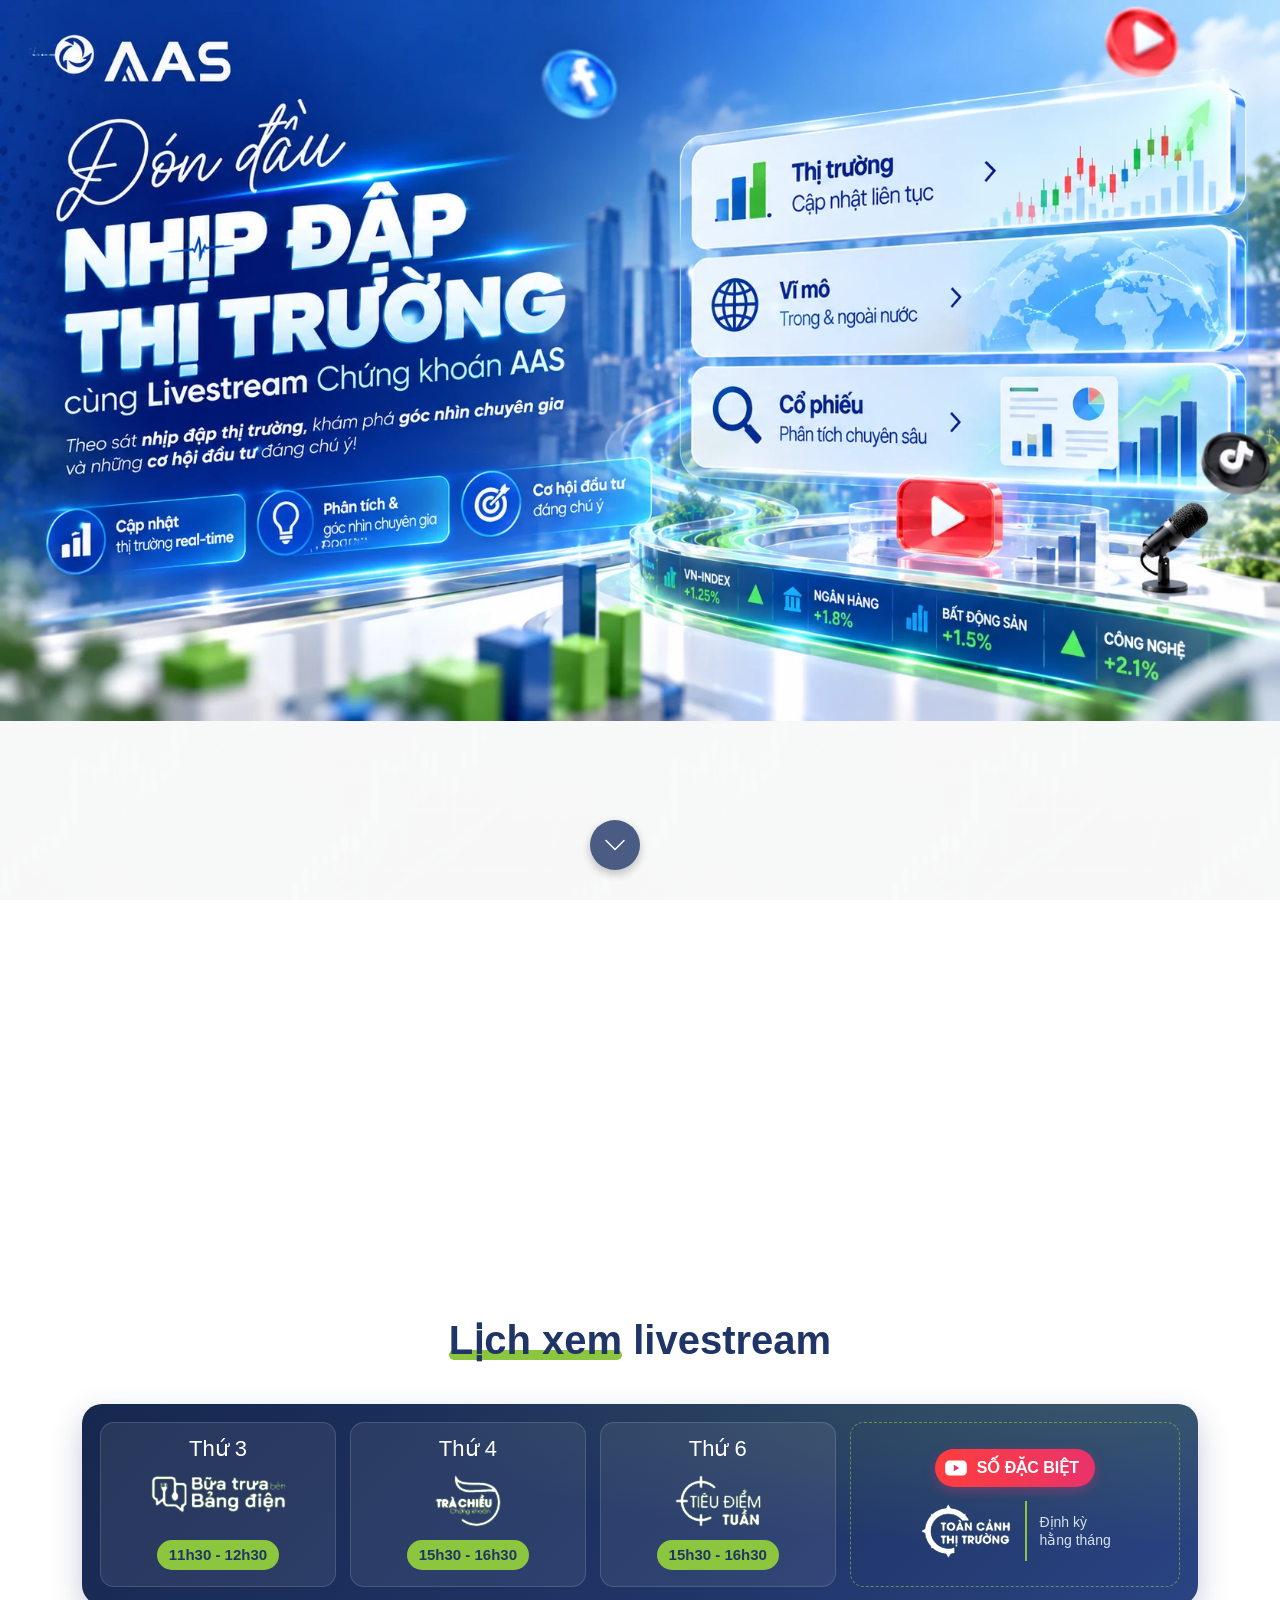
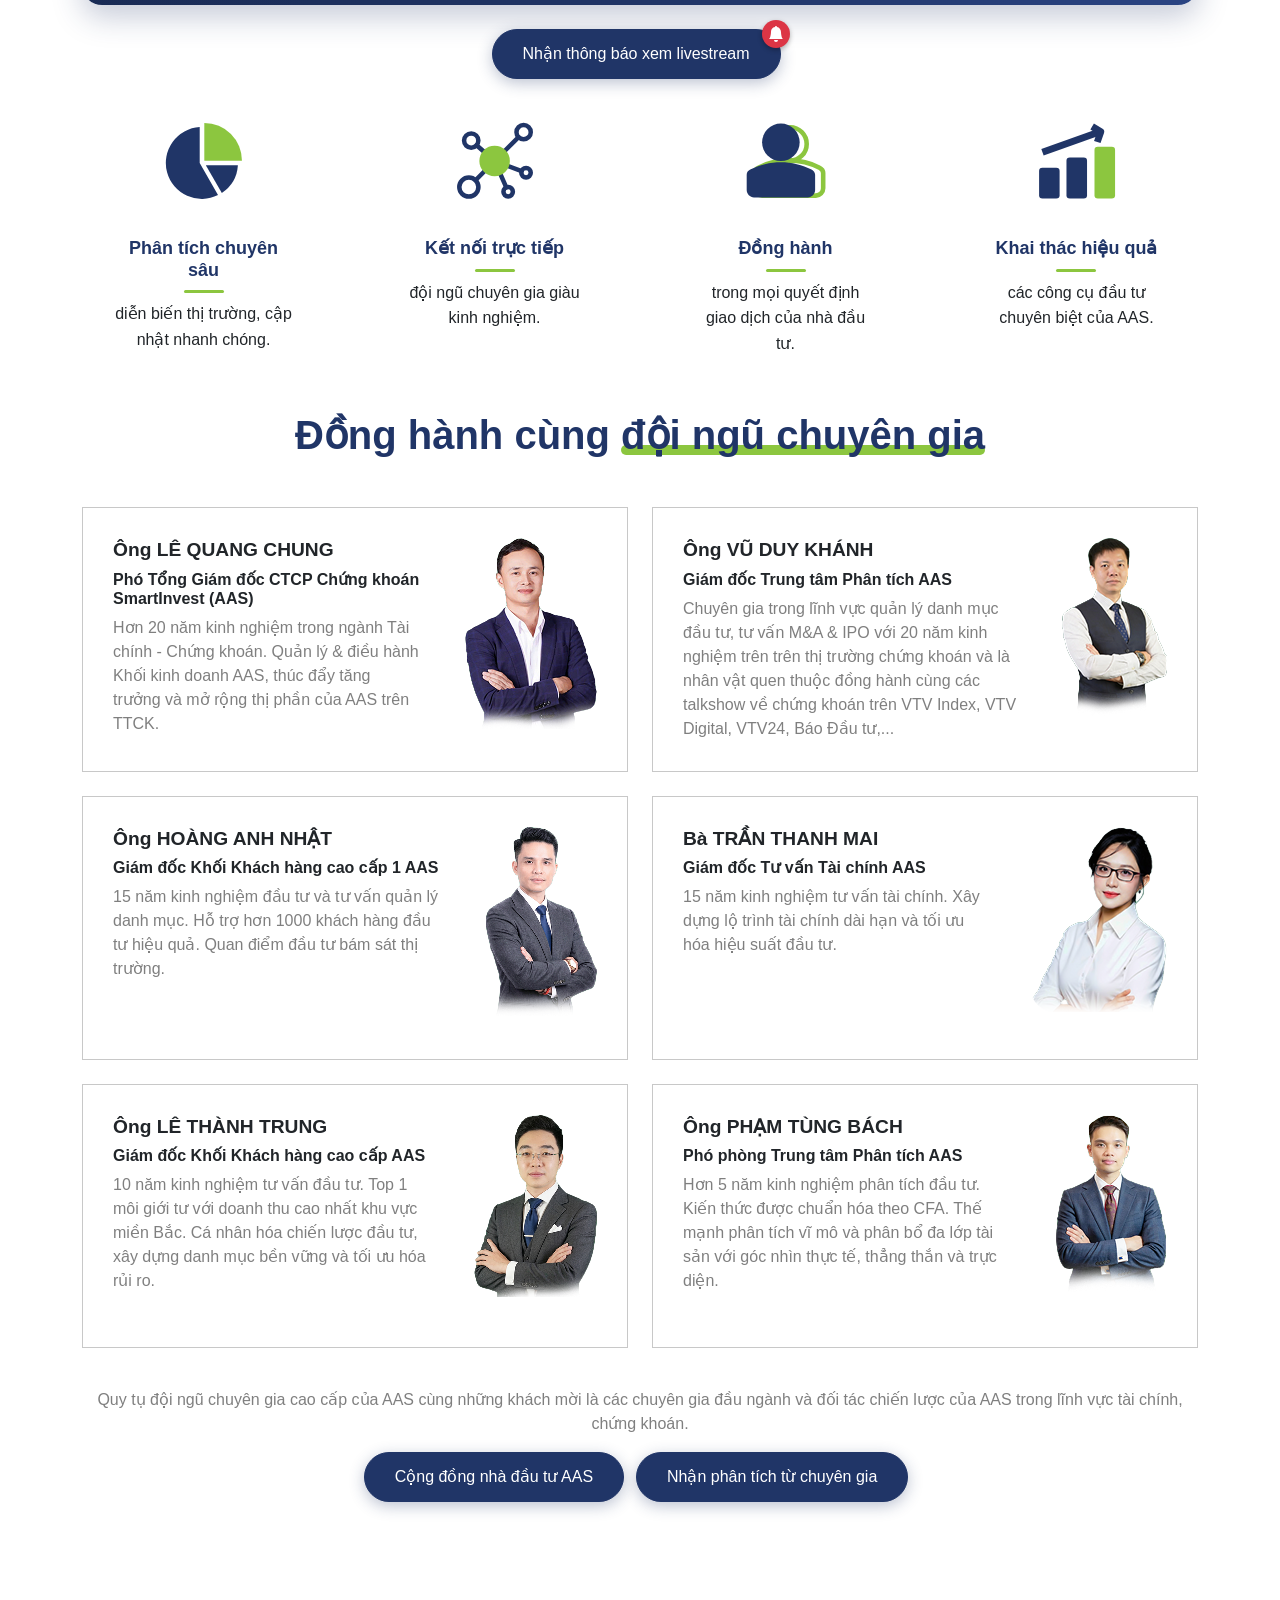
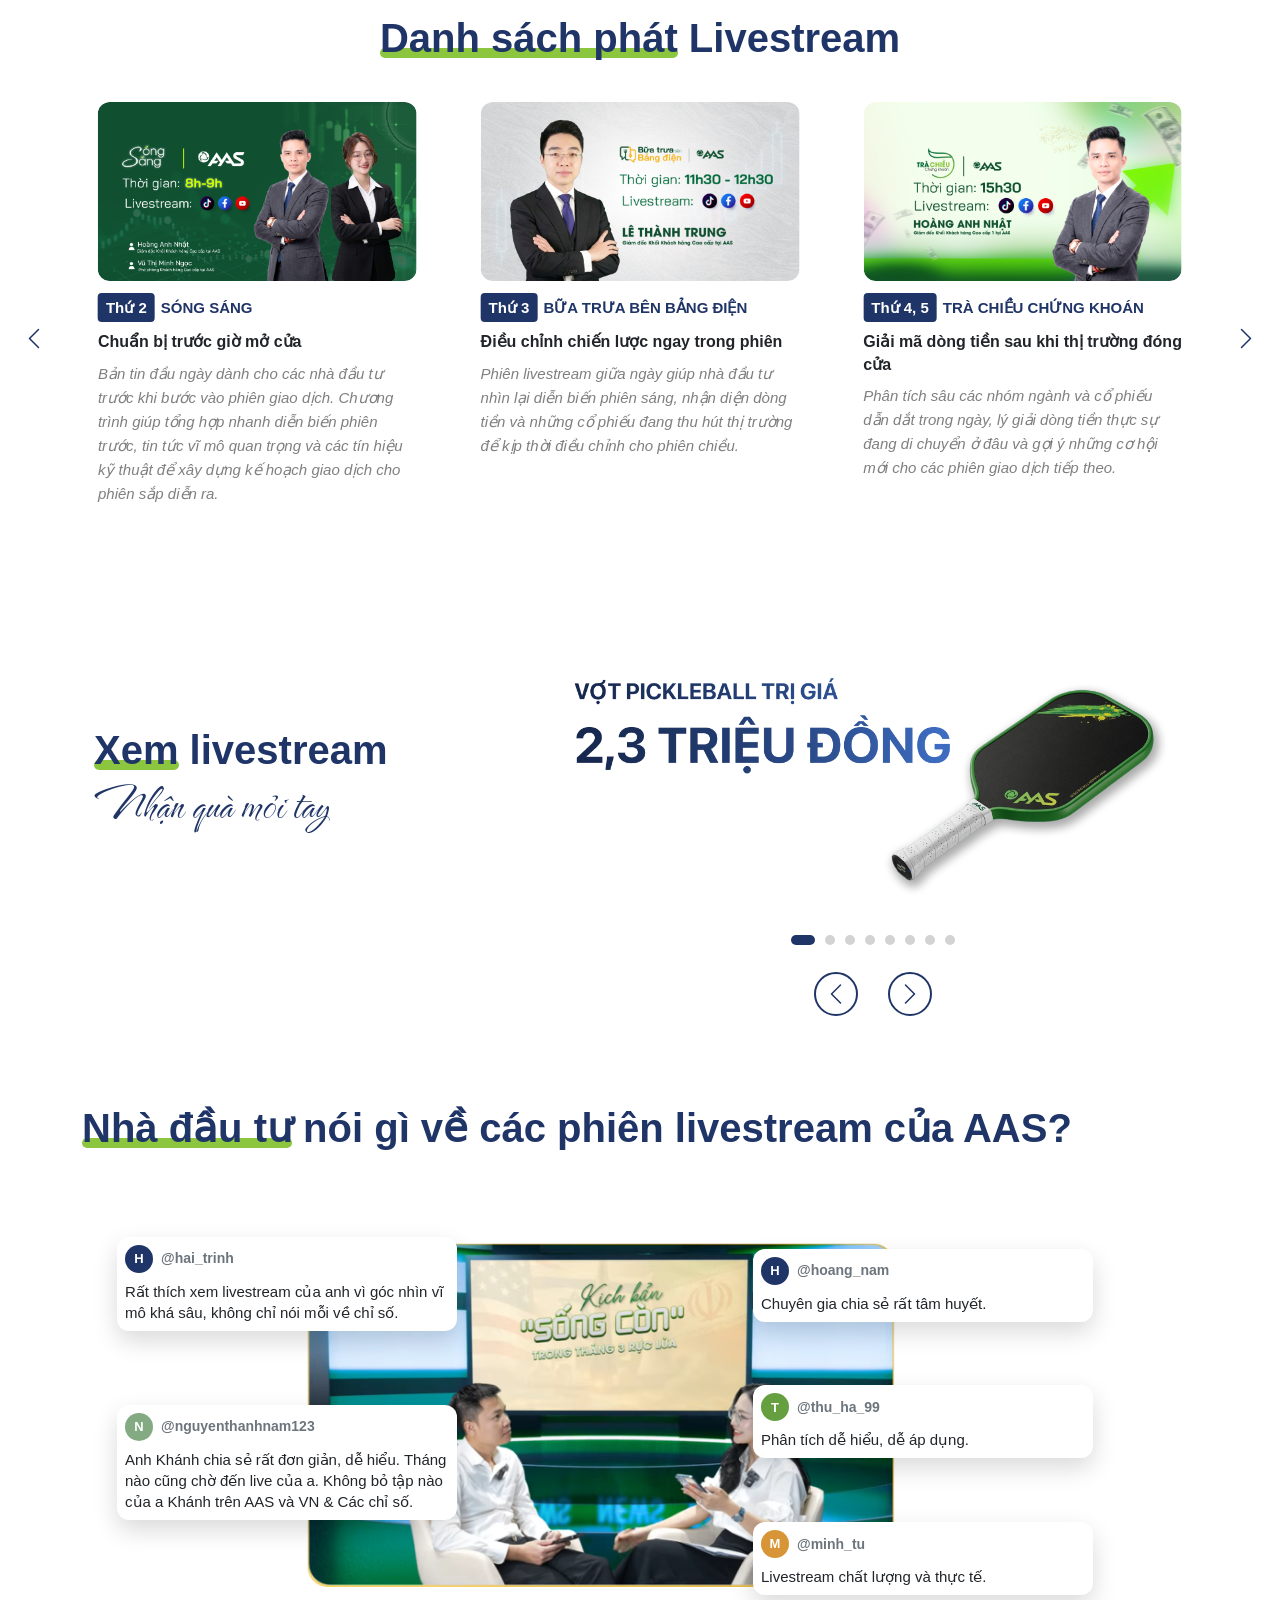
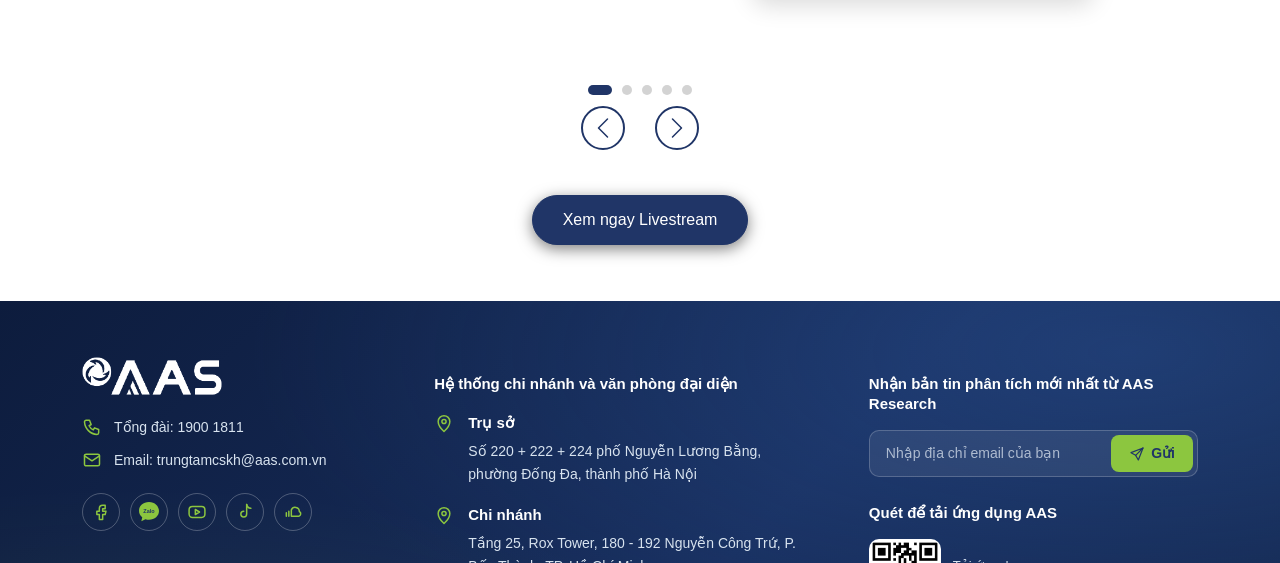
==== commit c8dc7ee7: "Bỏ Thứ 5 khỏi lịch livestream, căn lại lưới còn 3 ngày Co-Authored-By: Claude Opus 5.5 <noreply@anth" ====
--- a/index.html
+++ b/index.html
@@ -9,7 +9,7 @@
     <link href="https://fonts.cdnfonts.com/css/sf-pro-display" rel="stylesheet">
     <!-- Site CSS -->
     <link rel="stylesheet" href="./assets/css/style(1).css?v=6">
-    <link rel="stylesheet" href="./assets/css/custom.css?v=12">
+    <link rel="stylesheet" href="./assets/css/custom.css?v=13">
 
     <title>AAS Livestream – Phân tích chứng khoán cùng chuyên gia</title>
     <meta name="description" content="Xem livestream chứng khoán mỗi ngày cùng đội ngũ chuyên gia AAS. Phân tích thị trường, cập nhật dòng tiền, tư vấn danh mục – miễn phí, thực tế, dễ hiểu.">
@@ -58,11 +58,6 @@
                         </div>
                         <div class="ls-day">
                             <p class="ls-dow">Thứ 4</p>
-                            <div class="ls-show"><img class="ls-logo" src="./assets/images/logo-tra-chieu.png" alt="Trà chiều Chứng khoán"></div>
-                            <p class="ls-time">15h30 - 16h30</p>
-                        </div>
-                        <div class="ls-day">
-                            <p class="ls-dow">Thứ 5</p>
                             <div class="ls-show"><img class="ls-logo" src="./assets/images/logo-tra-chieu.png" alt="Trà chiều Chứng khoán"></div>
                             <p class="ls-time">15h30 - 16h30</p>
                         </div>
--- a/assets/css/custom.css
+++ b/assets/css/custom.css
@@ -1055,7 +1055,7 @@
 /* Lịch Livestream (code thay ảnh): khung Deep Blue, thẻ theo ngày, khối Số đặc biệt */
 .live-schedule {
     display: grid;
-    grid-template-columns: repeat(4, minmax(0, 1fr)) minmax(0, 1.6fr);
+    grid-template-columns: repeat(3, minmax(0, 1fr)) minmax(0, 1.4fr);
     gap: 14px;
     align-items: stretch;
     padding: 18px;
@@ -1192,7 +1192,7 @@
 }
 @media (max-width: 991.98px) {
     .live-schedule {
-        grid-template-columns: repeat(2, minmax(0, 1fr));
+        grid-template-columns: repeat(3, minmax(0, 1fr));
     }
     .ls-special {
         grid-column: 1 / -1;
@@ -1331,3 +1331,13 @@
         max-width: 84px;
     }
 }
+
+/* Lịch còn 3 ngày: mobile xếp 2 cột, ô thứ 3 trải hết hàng */
+@media (max-width: 575.98px) {
+    .live-schedule {
+        grid-template-columns: repeat(2, minmax(0, 1fr));
+    }
+    .live-schedule .ls-day:nth-child(3) {
+        grid-column: 1 / -1;
+    }
+}
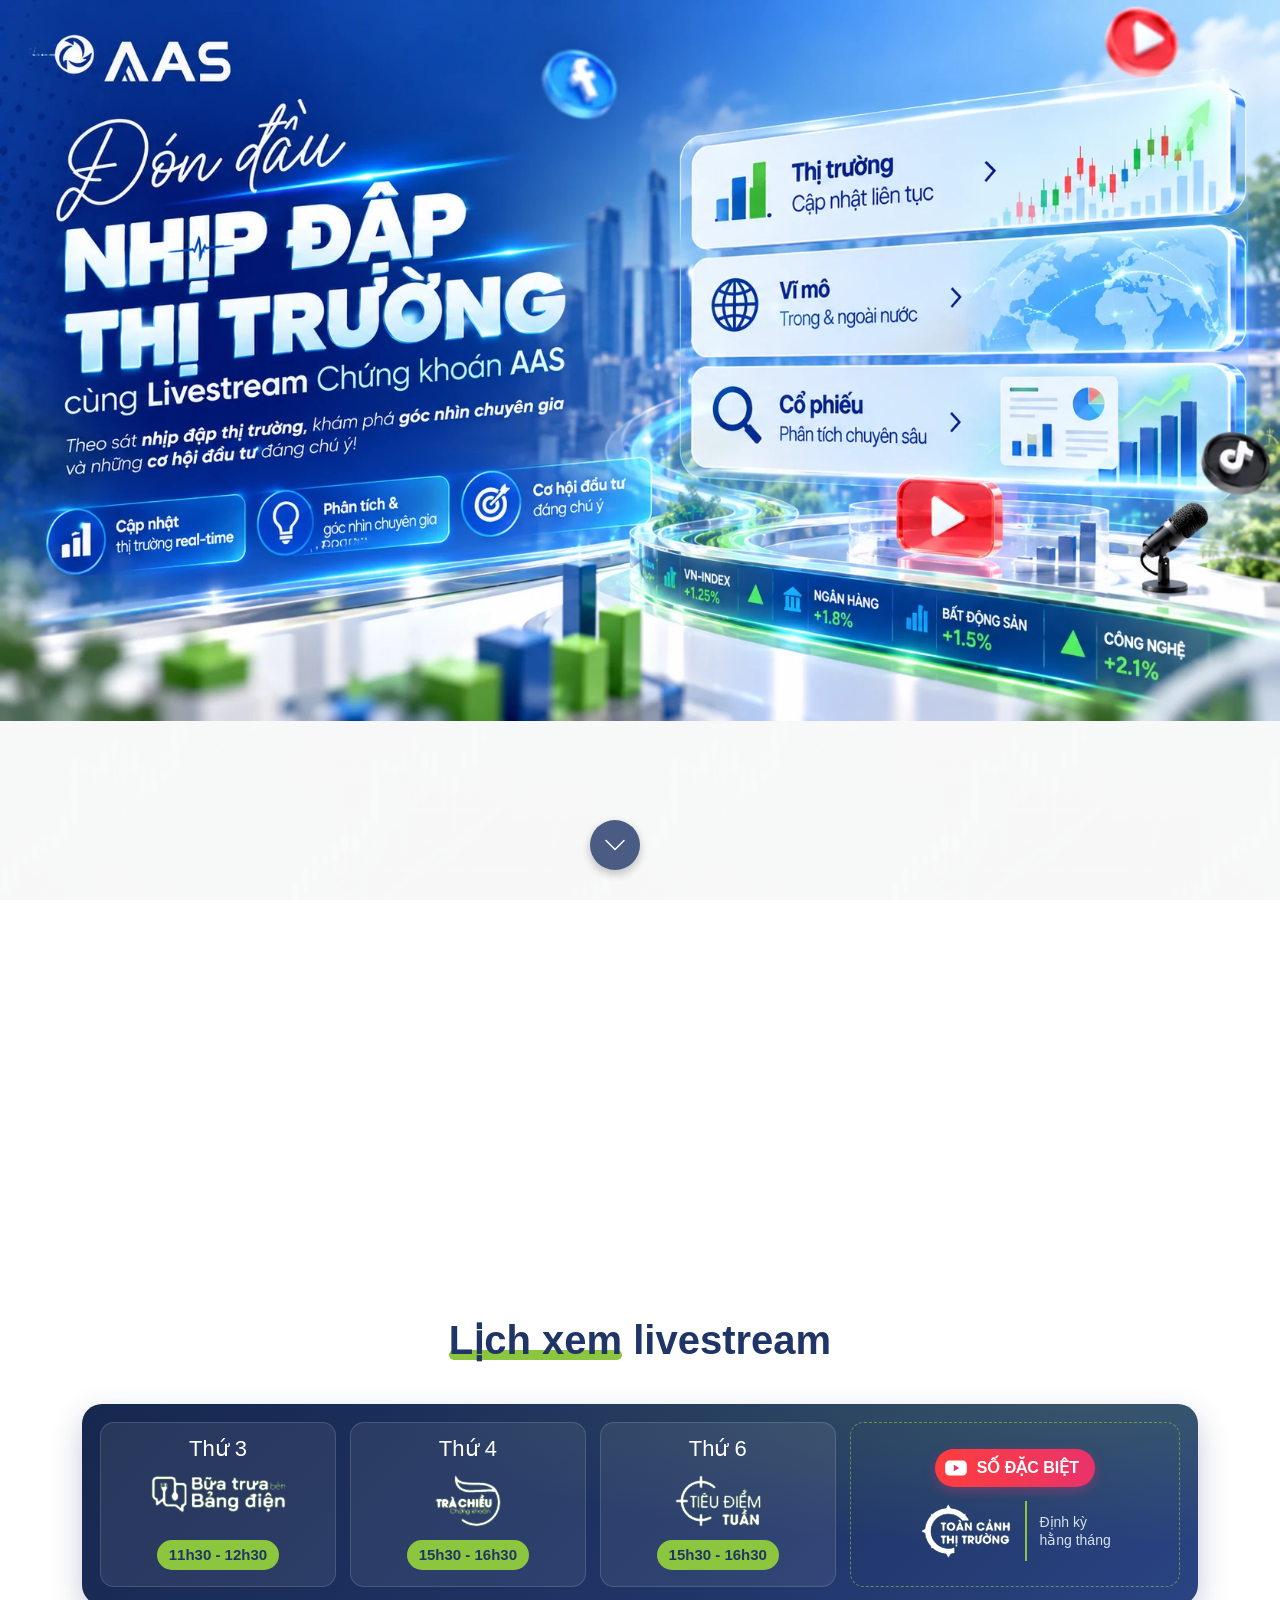
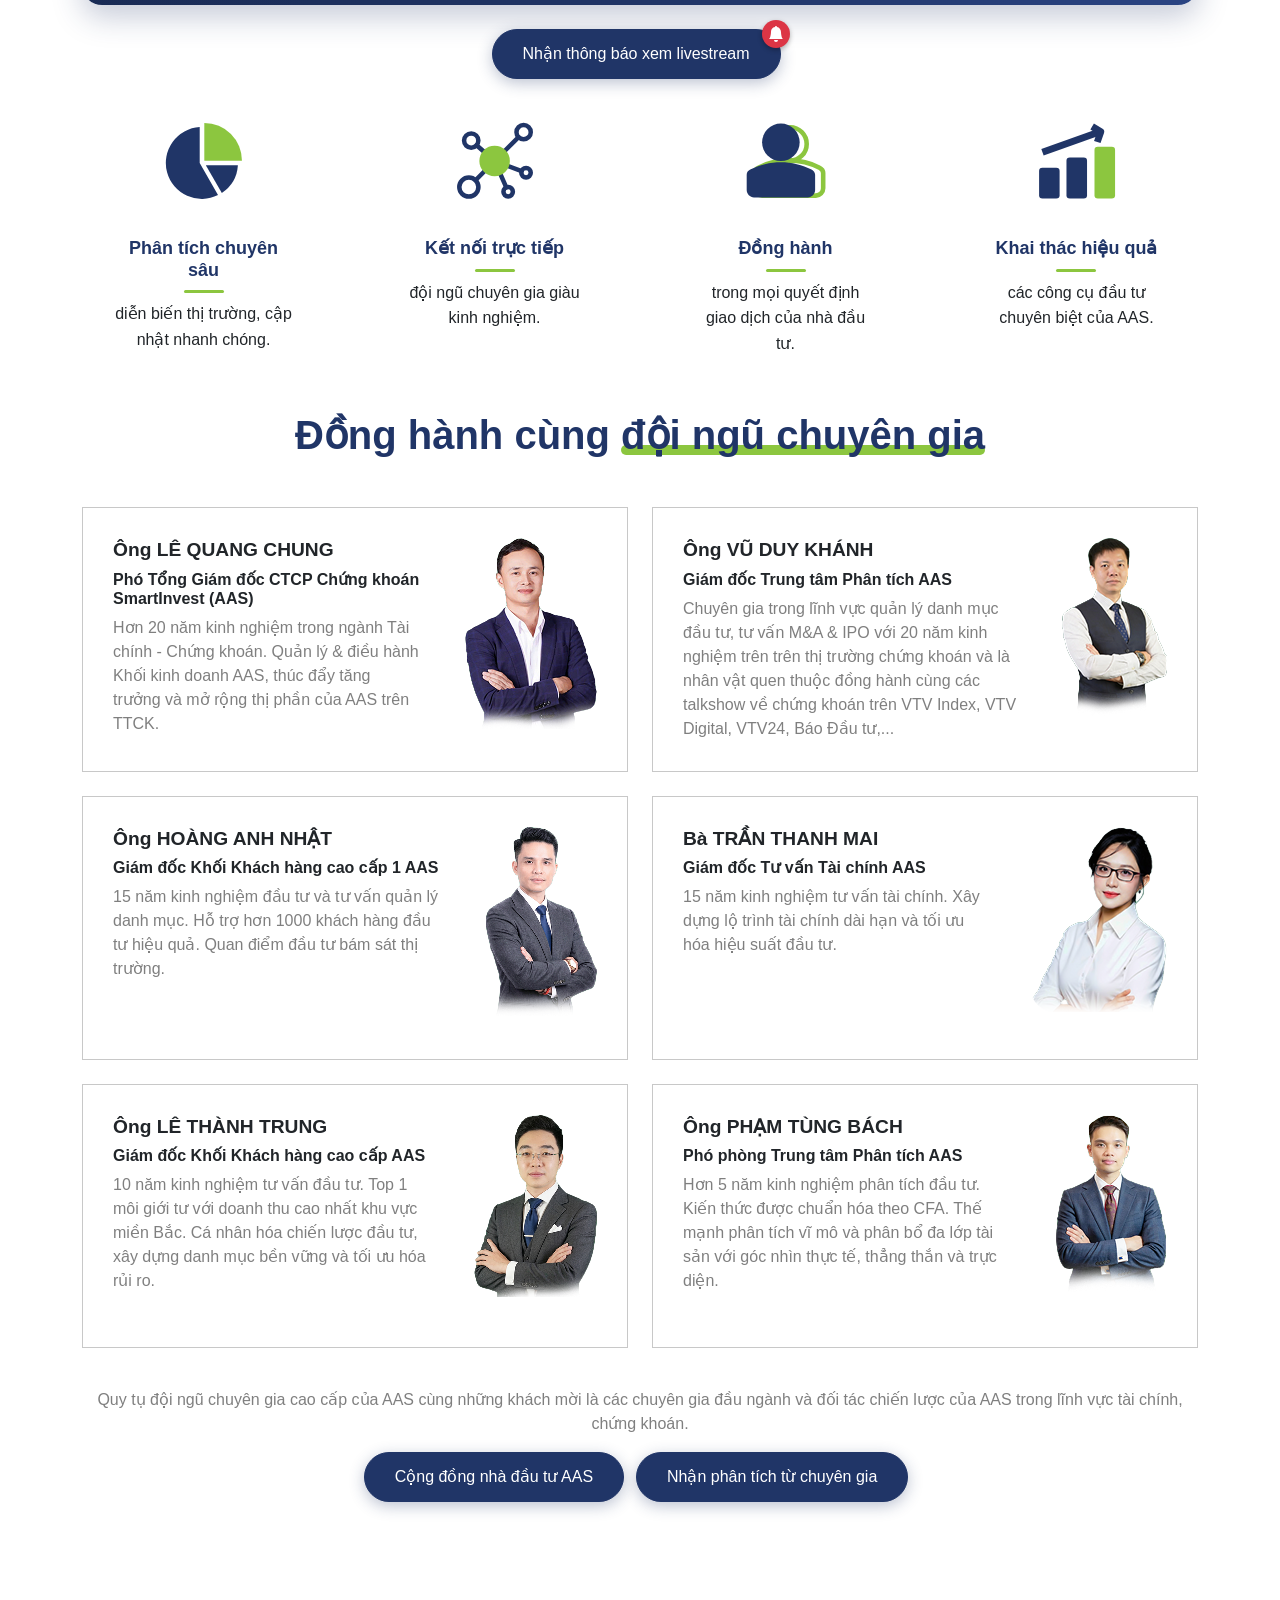
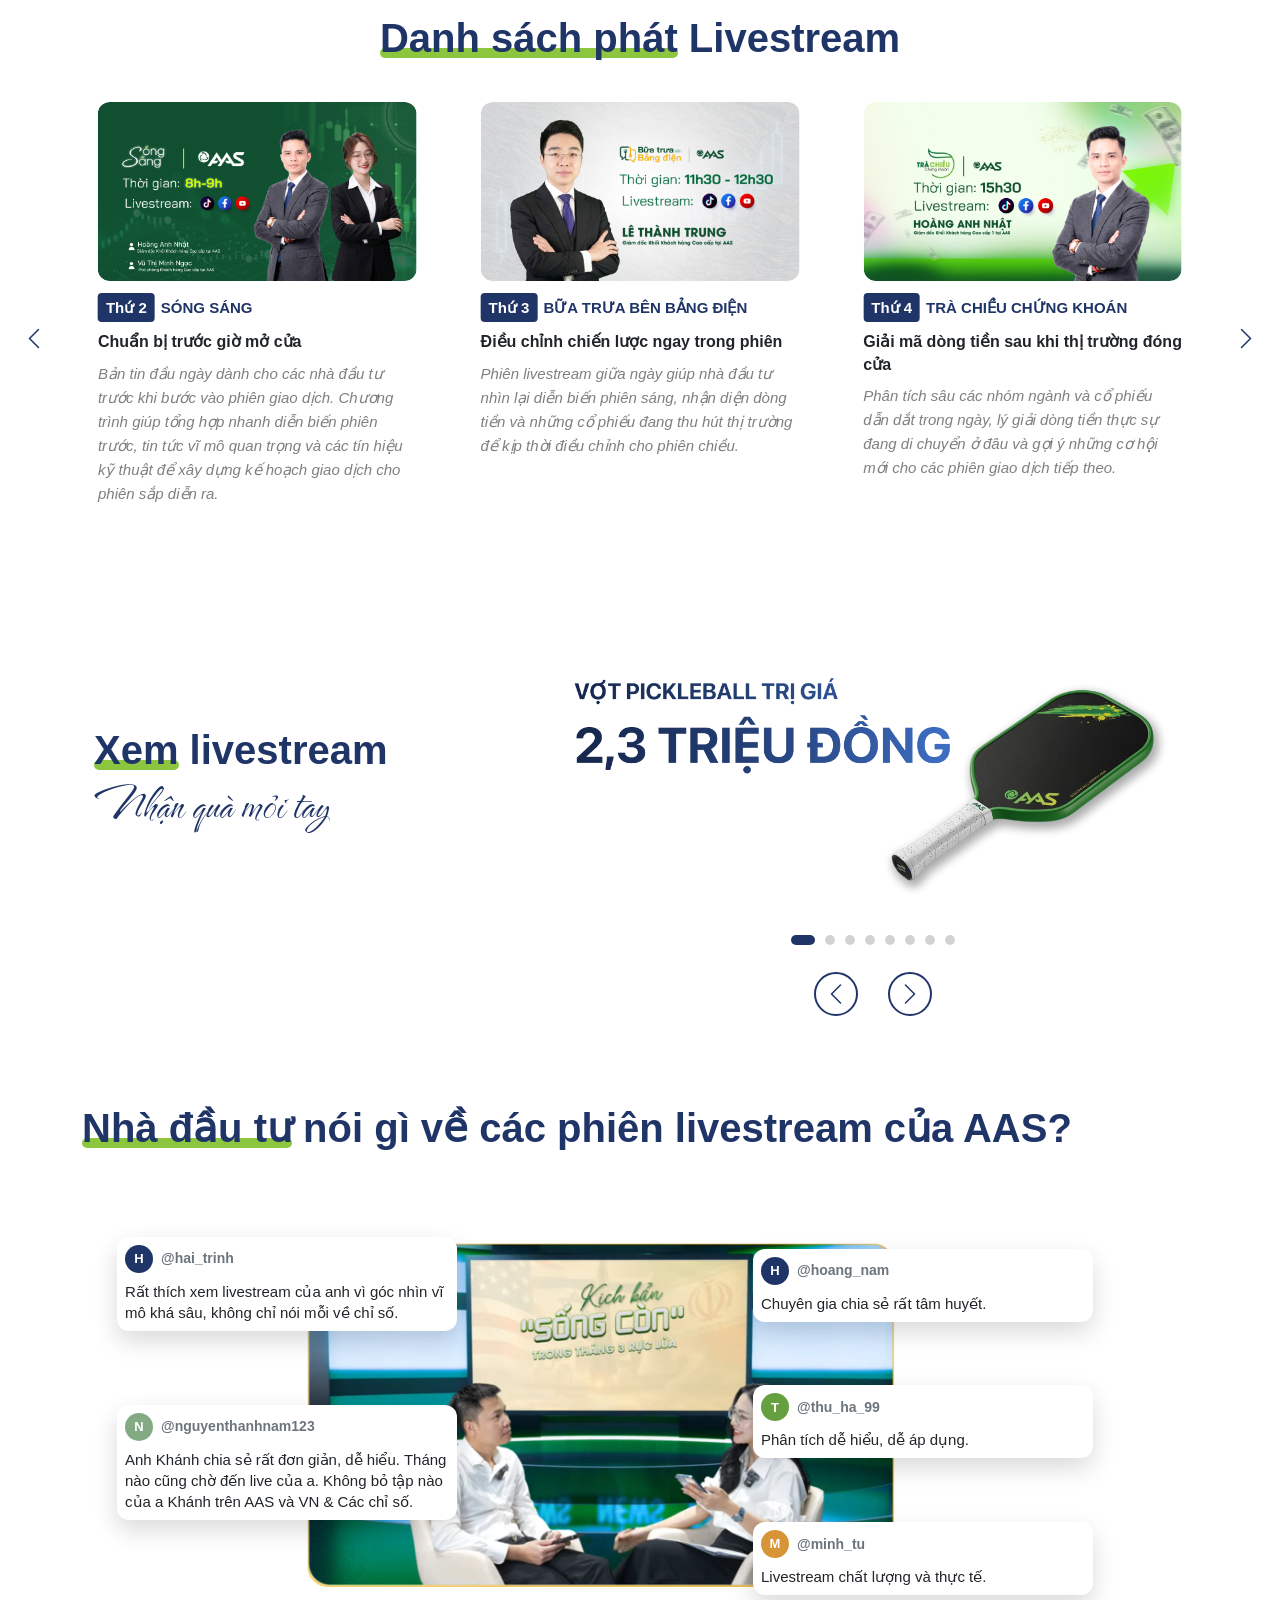
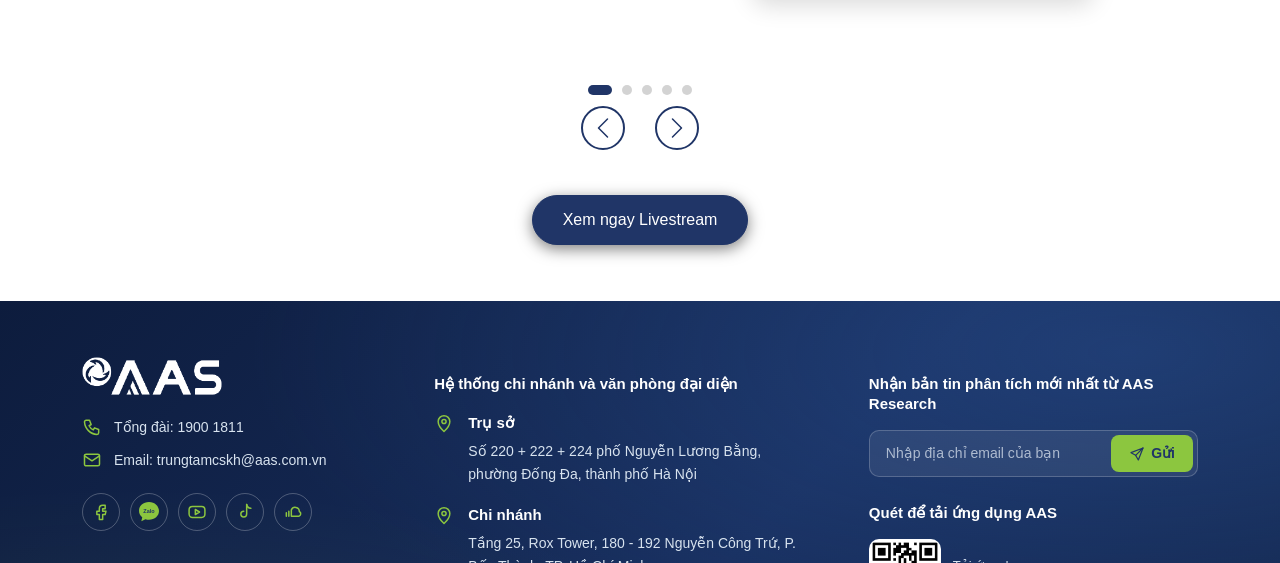
==== commit 1c2f4df4: "Danh sách phát: đổi nhãn Trà chiều Chứng khoán từ Thứ 4, 5 thành Thứ 4 Co-Authored-By: Claude Opus 5" ====
--- a/index.html
+++ b/index.html
@@ -274,10 +274,10 @@
                     <div class="item">
                         <div class="testimonial-v2">
                             <div class="author d-flex img-wrap">
-                                <a href="https://youtube.com/playlist?list=PL1GiuIvn0lUuYl24QbXdQPdhx7znDwA9f&amp;si=SWrrVxSMrpuIP1hK" target="blank"><img src="./assets/images/pl3.png" alt="Trà chiều Chứng khoán – livestream thứ 4, 5"></a>
+                                <a href="https://youtube.com/playlist?list=PL1GiuIvn0lUuYl24QbXdQPdhx7znDwA9f&amp;si=SWrrVxSMrpuIP1hK" target="blank"><img src="./assets/images/pl3.png" alt="Trà chiều Chứng khoán – livestream thứ 4"></a>
                             </div>
                             <div class="author-name" style="padding: 15px 0;">
-                                <h3 style="padding-bottom:5px;"><span class="playlist-label">Thứ 4, 5</span> TRÀ CHIỀU CHỨNG KHOÁN</h3>
+                                <h3 style="padding-bottom:5px;"><span class="playlist-label">Thứ 4</span> TRÀ CHIỀU CHỨNG KHOÁN</h3>
                                 <span style="color:#212529;font-size:16px !important;font-weight:600;">Giải mã dòng tiền sau khi thị trường đóng cửa</span>
                             </div>
                             <blockquote>
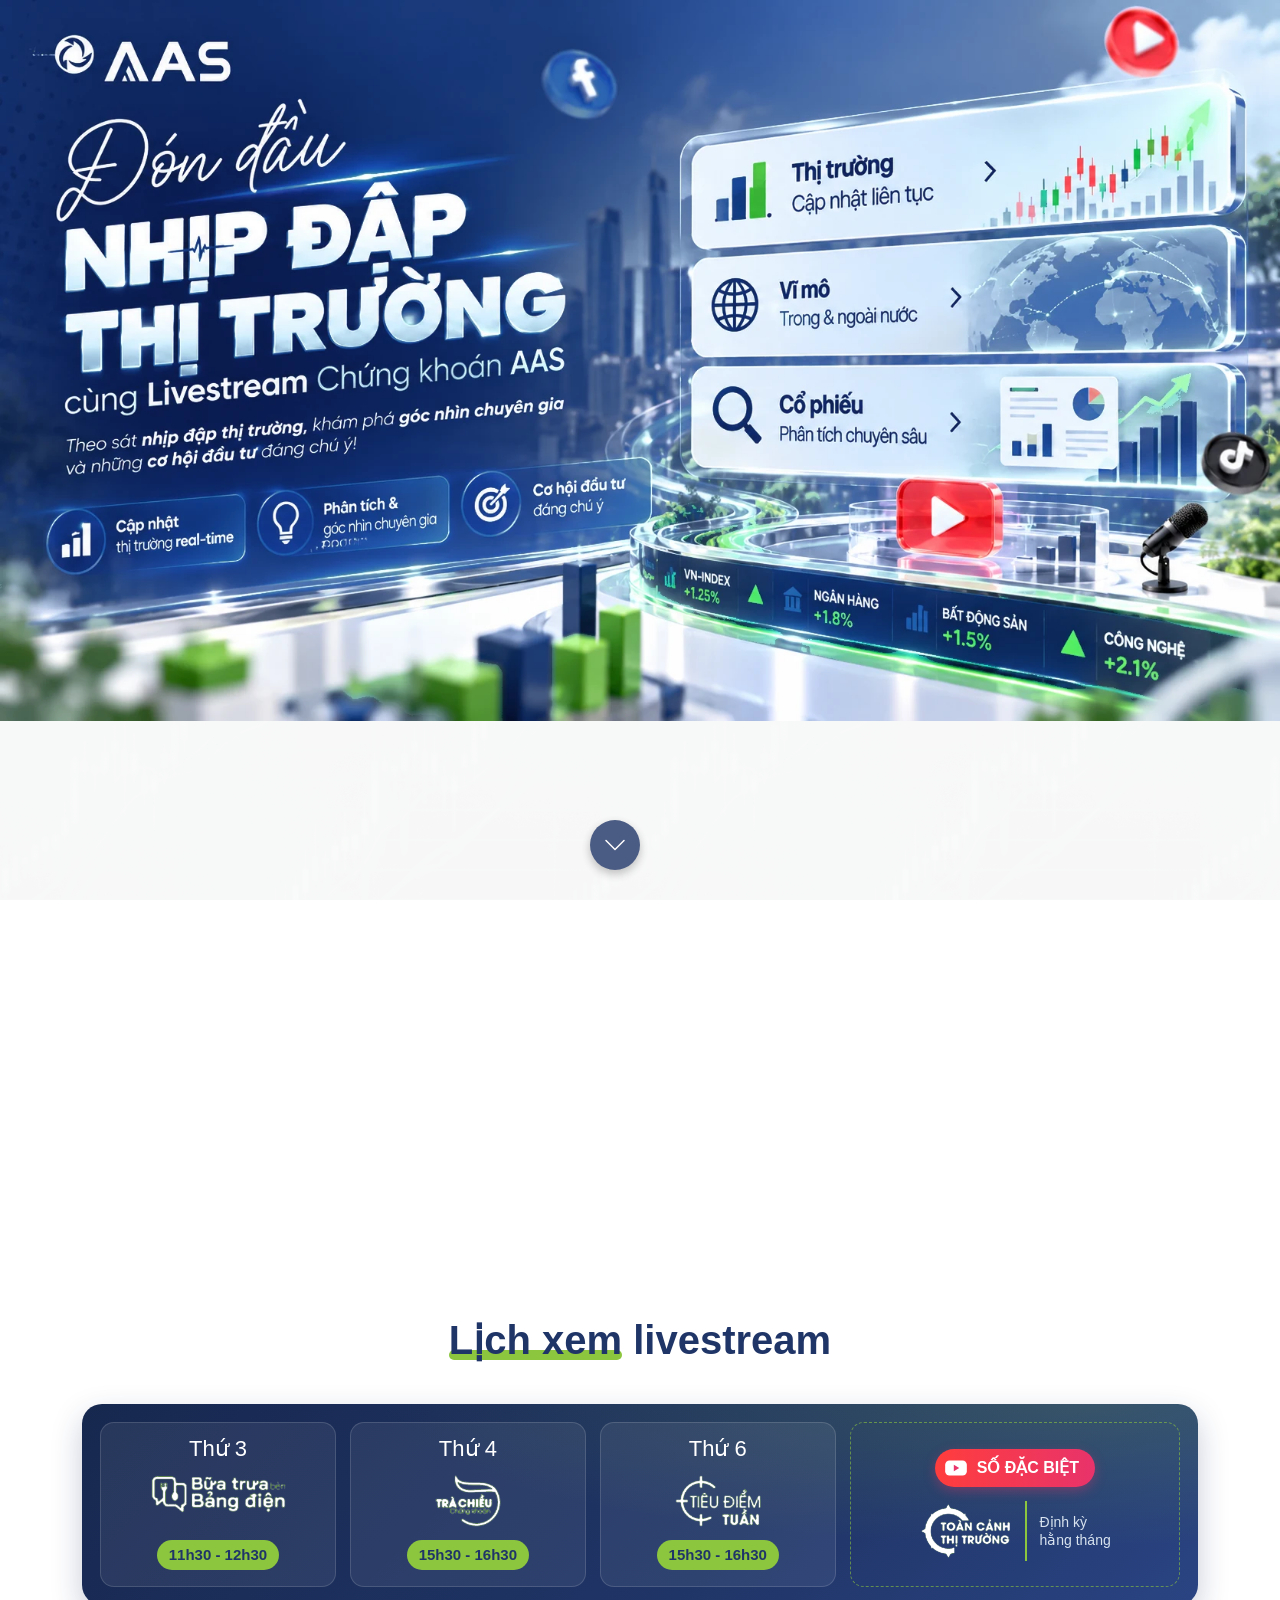
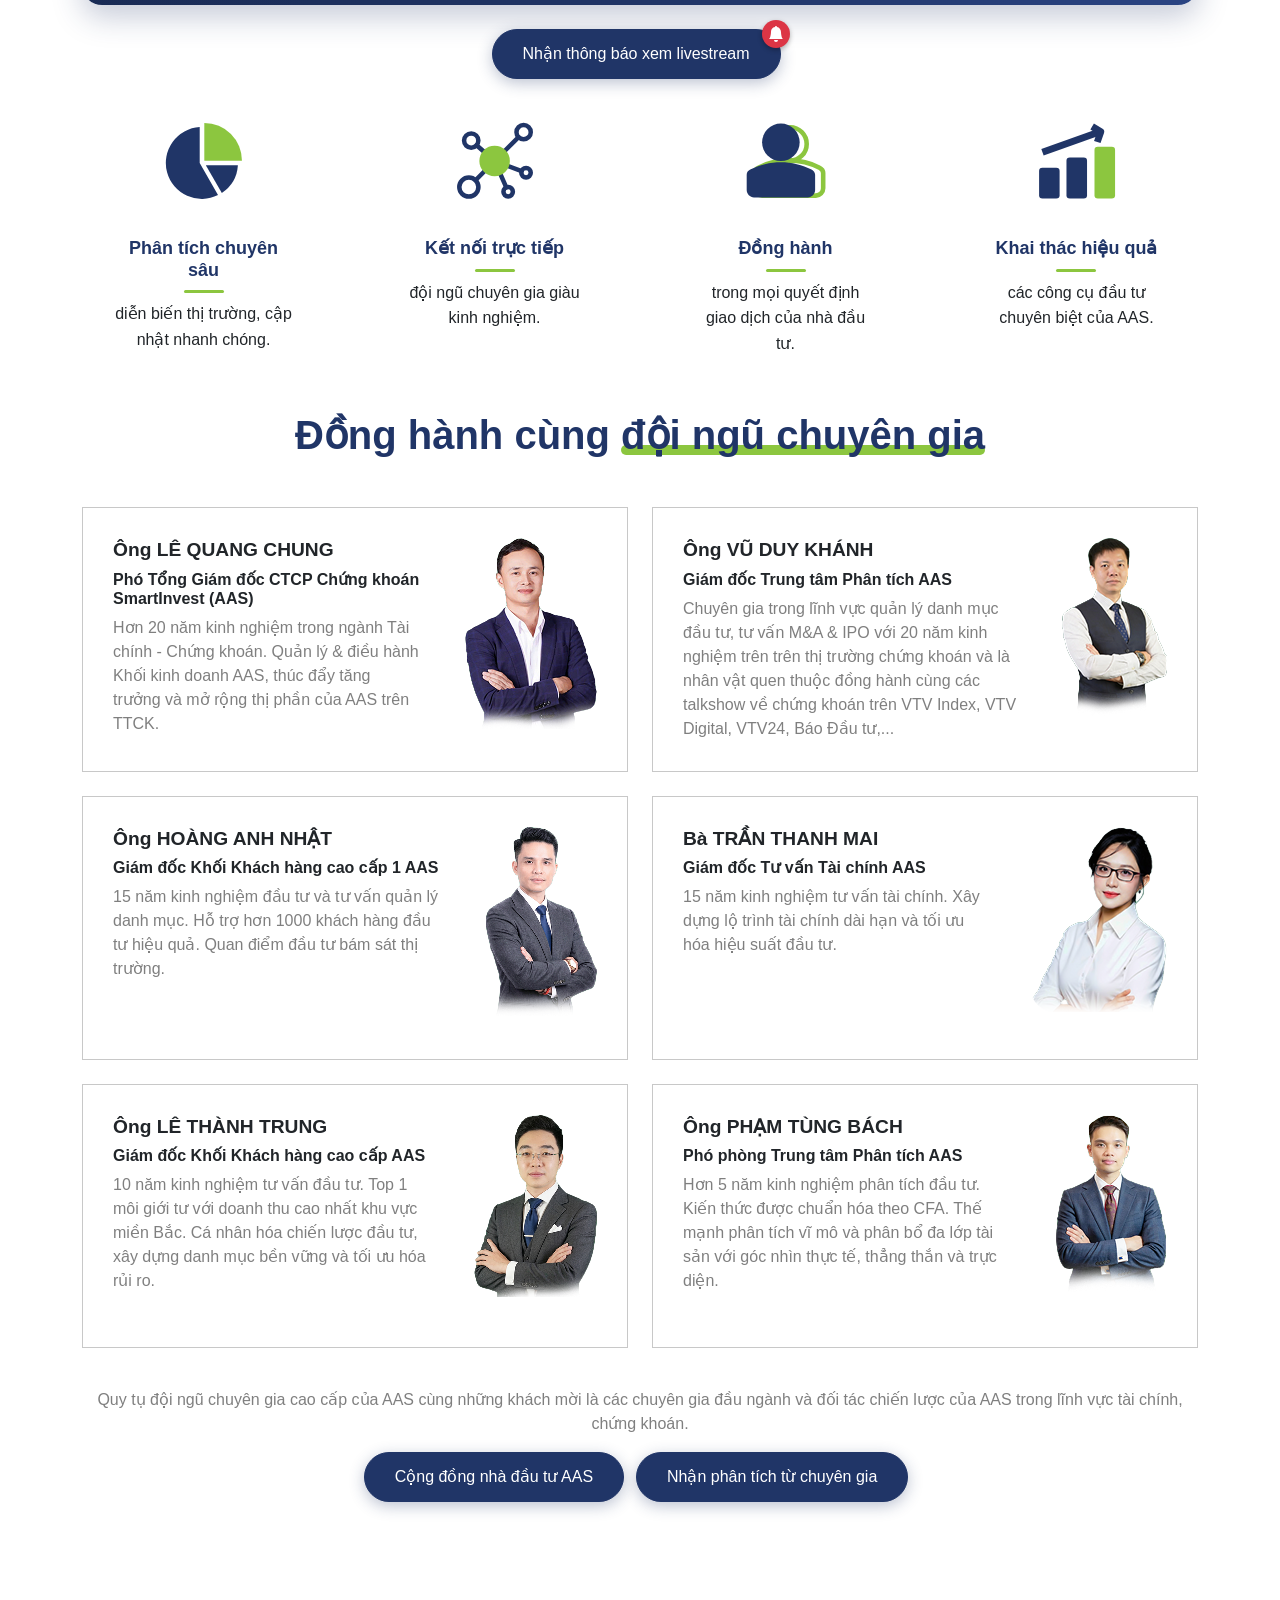
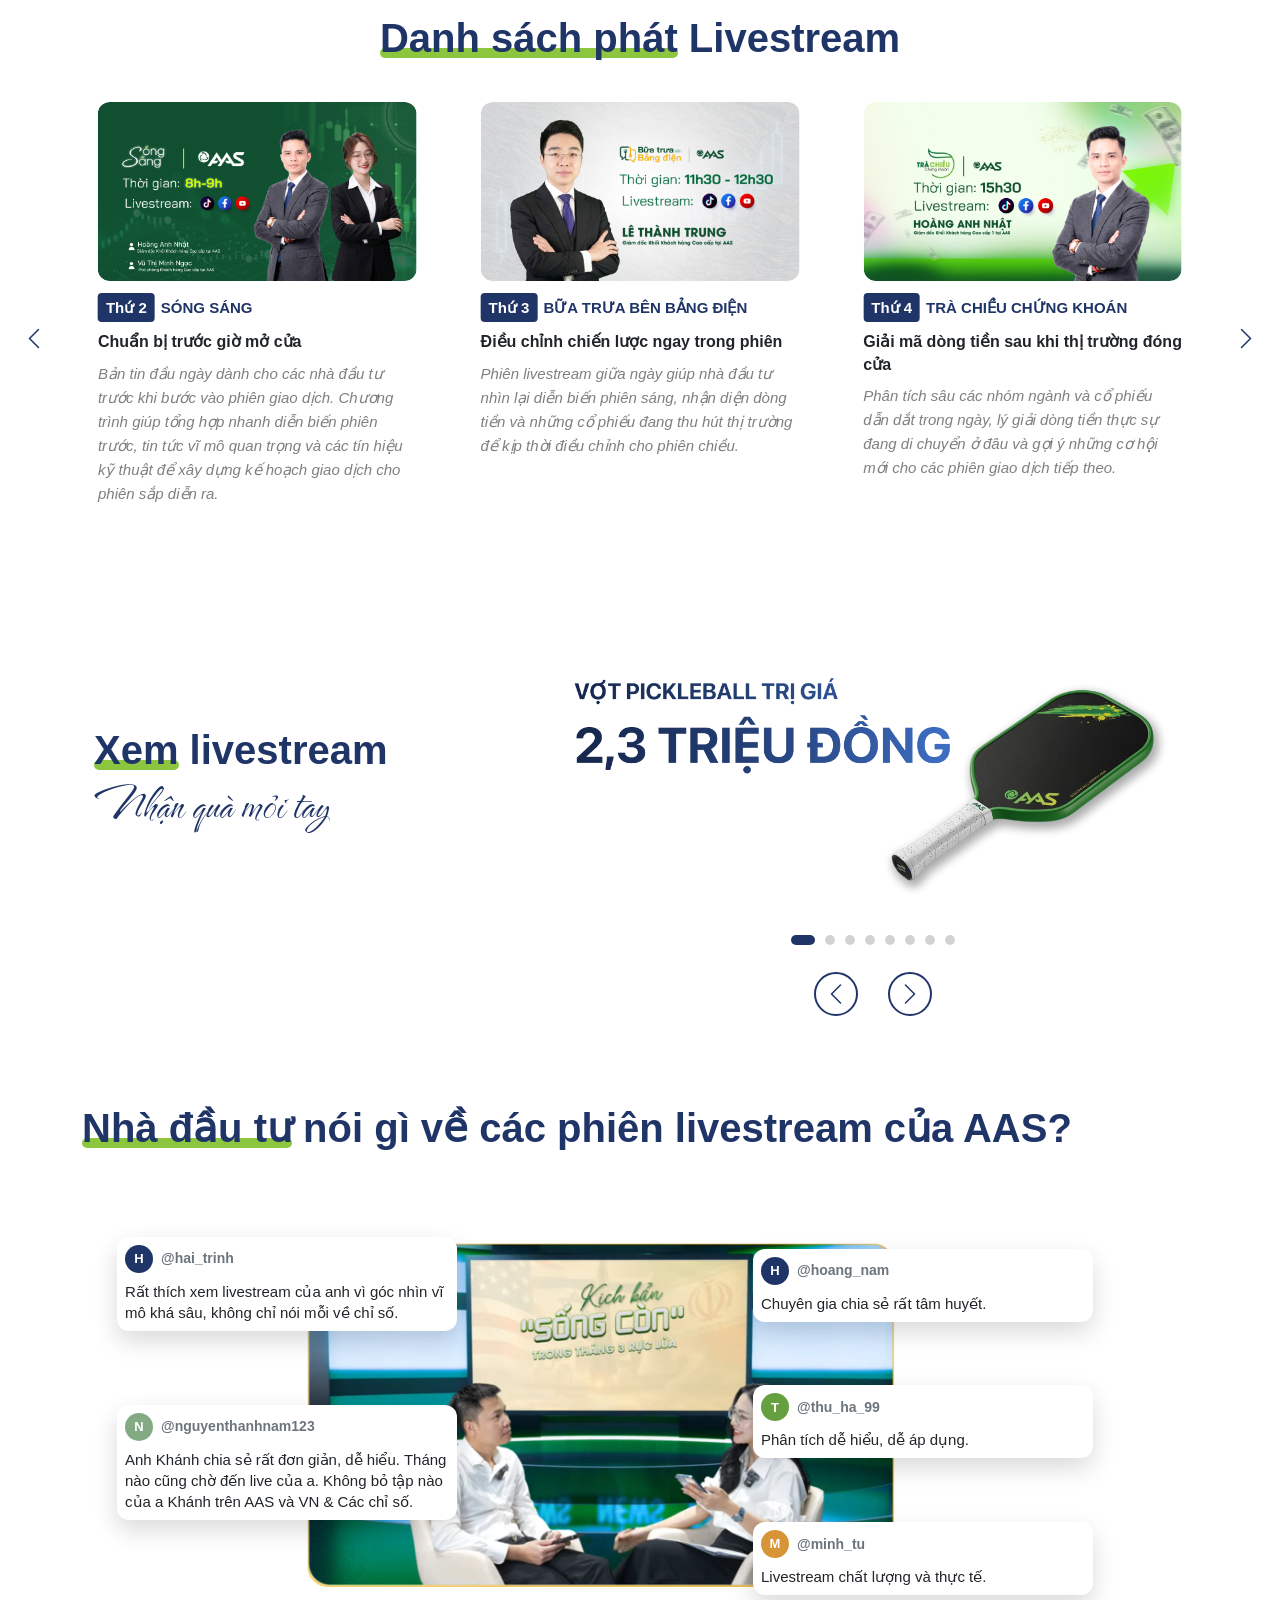
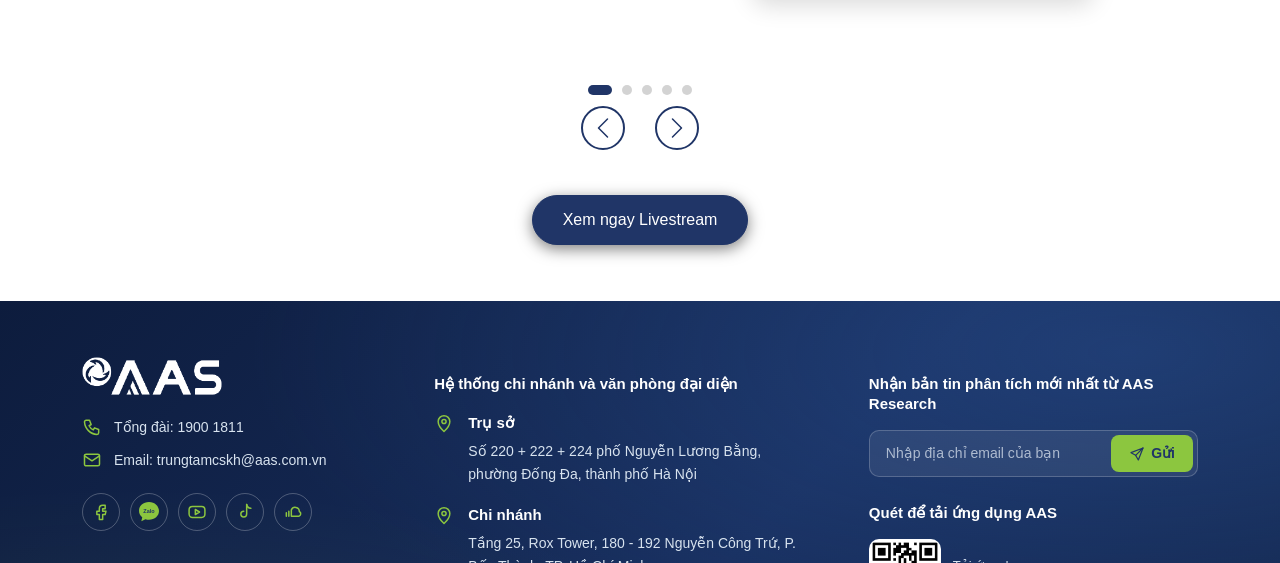
==== commit 0c12aaae: "Làm trầm tông xanh của banner PC và mobile cho hợp Deep Blue các section Hạ sáng ~30% và kéo sắc xan" ====
--- a/index.html
+++ b/index.html
@@ -21,8 +21,8 @@
     <!-- Đặt ảnh full width, hiển thị cover (object-fit) để không bị méo ảnh -->
     <div>
         <picture>
-            <source media="(max-width: 767px)" srcset="./assets/images/banner%20mobile.webp?v=5">
-            <img style="width: 100%; height: auto; object-fit: cover; display: block;" src="./assets/images/banner.webp?v=5" alt="Đón đầu nhịp đập thị trường cùng Livestream Chứng khoán AAS">
+            <source media="(max-width: 767px)" srcset="./assets/images/banner%20mobile.webp?v=6">
+            <img style="width: 100%; height: auto; object-fit: cover; display: block;" src="./assets/images/banner.webp?v=6" alt="Đón đầu nhịp đập thị trường cùng Livestream Chứng khoán AAS">
         </picture>
     </div>
 
